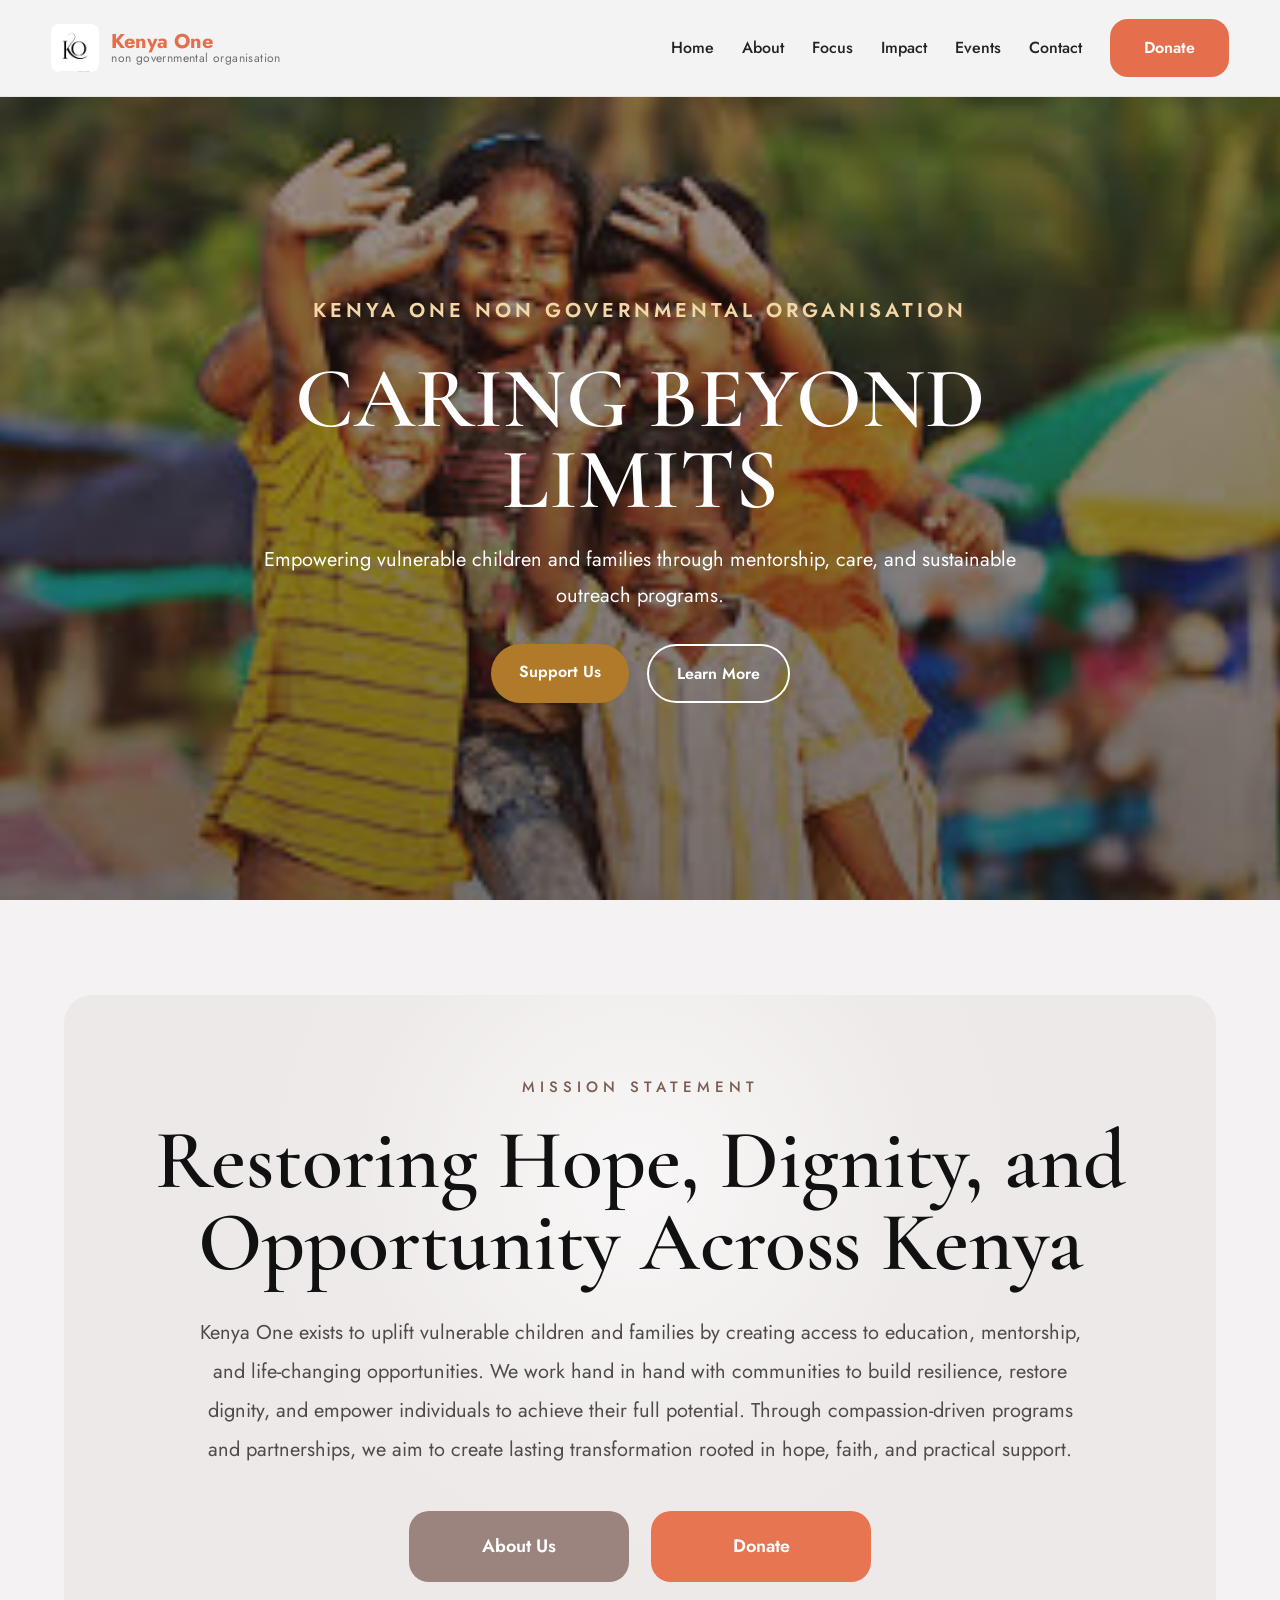
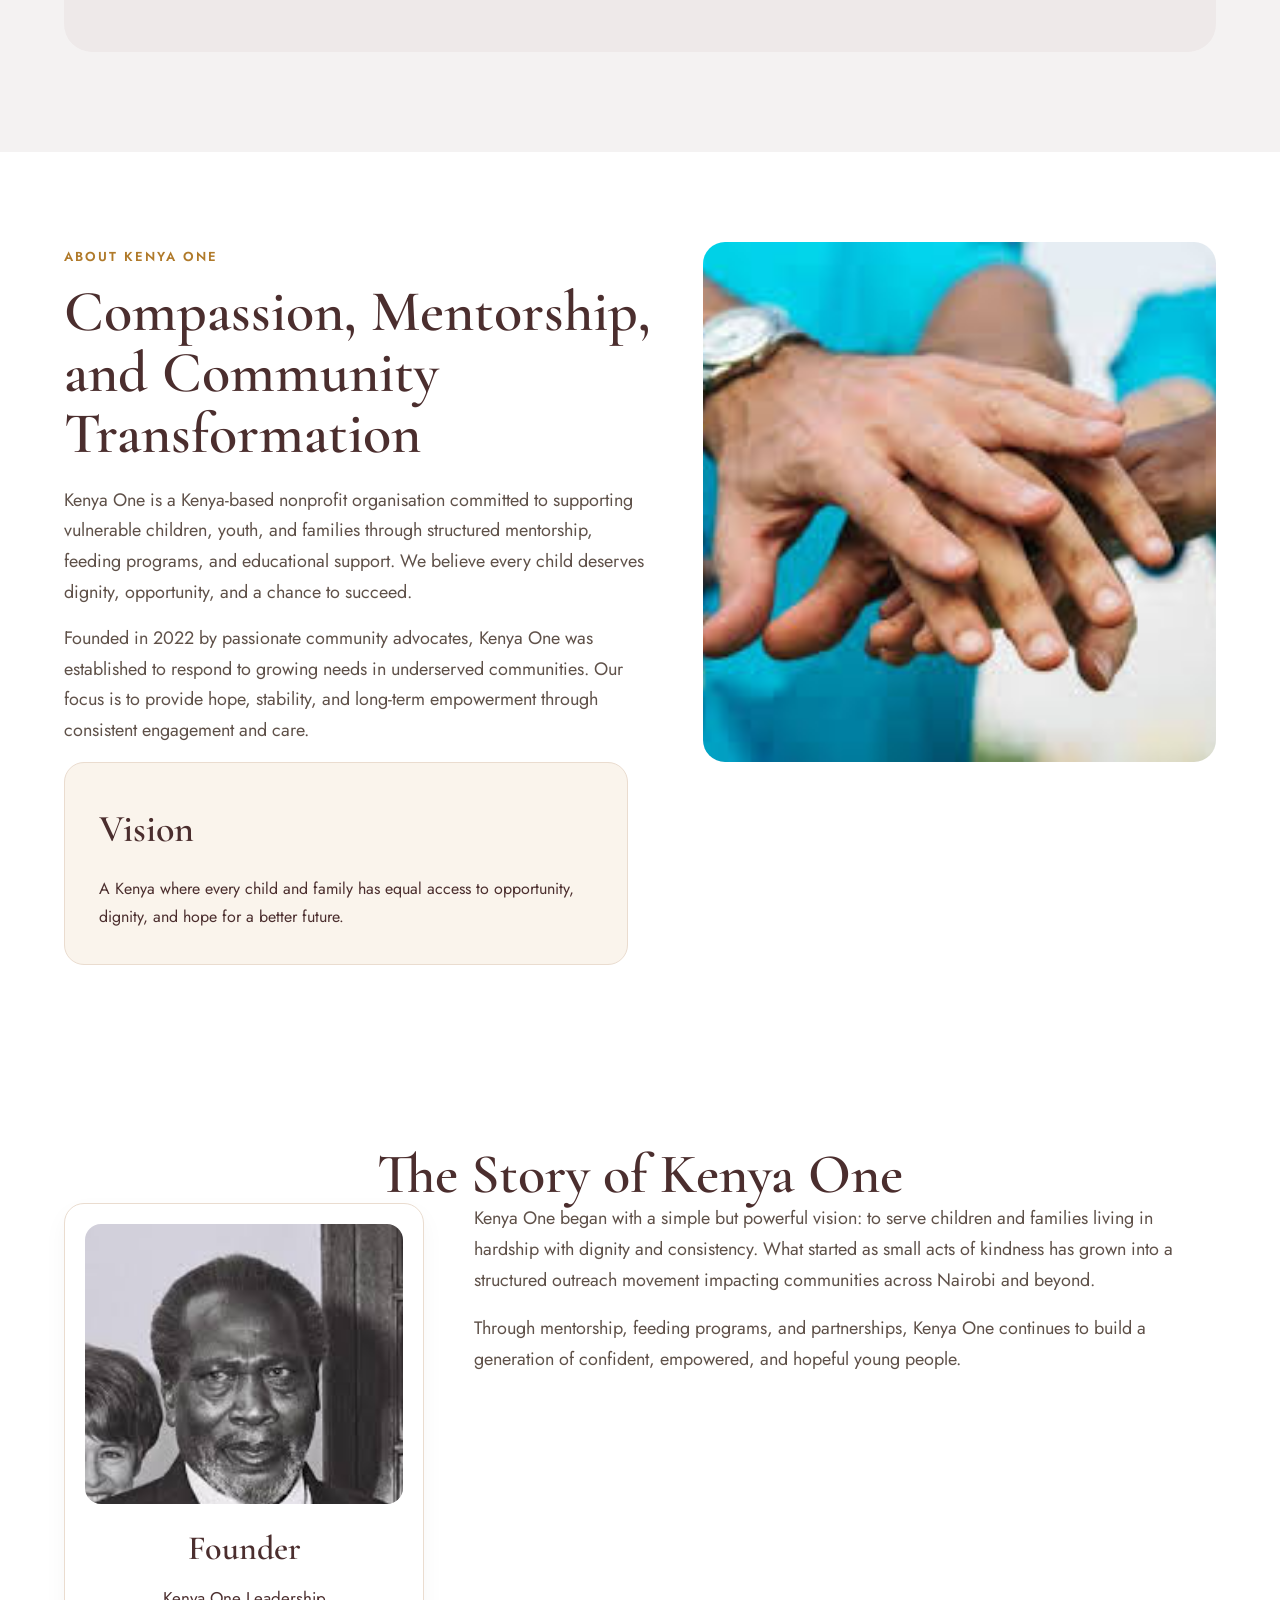
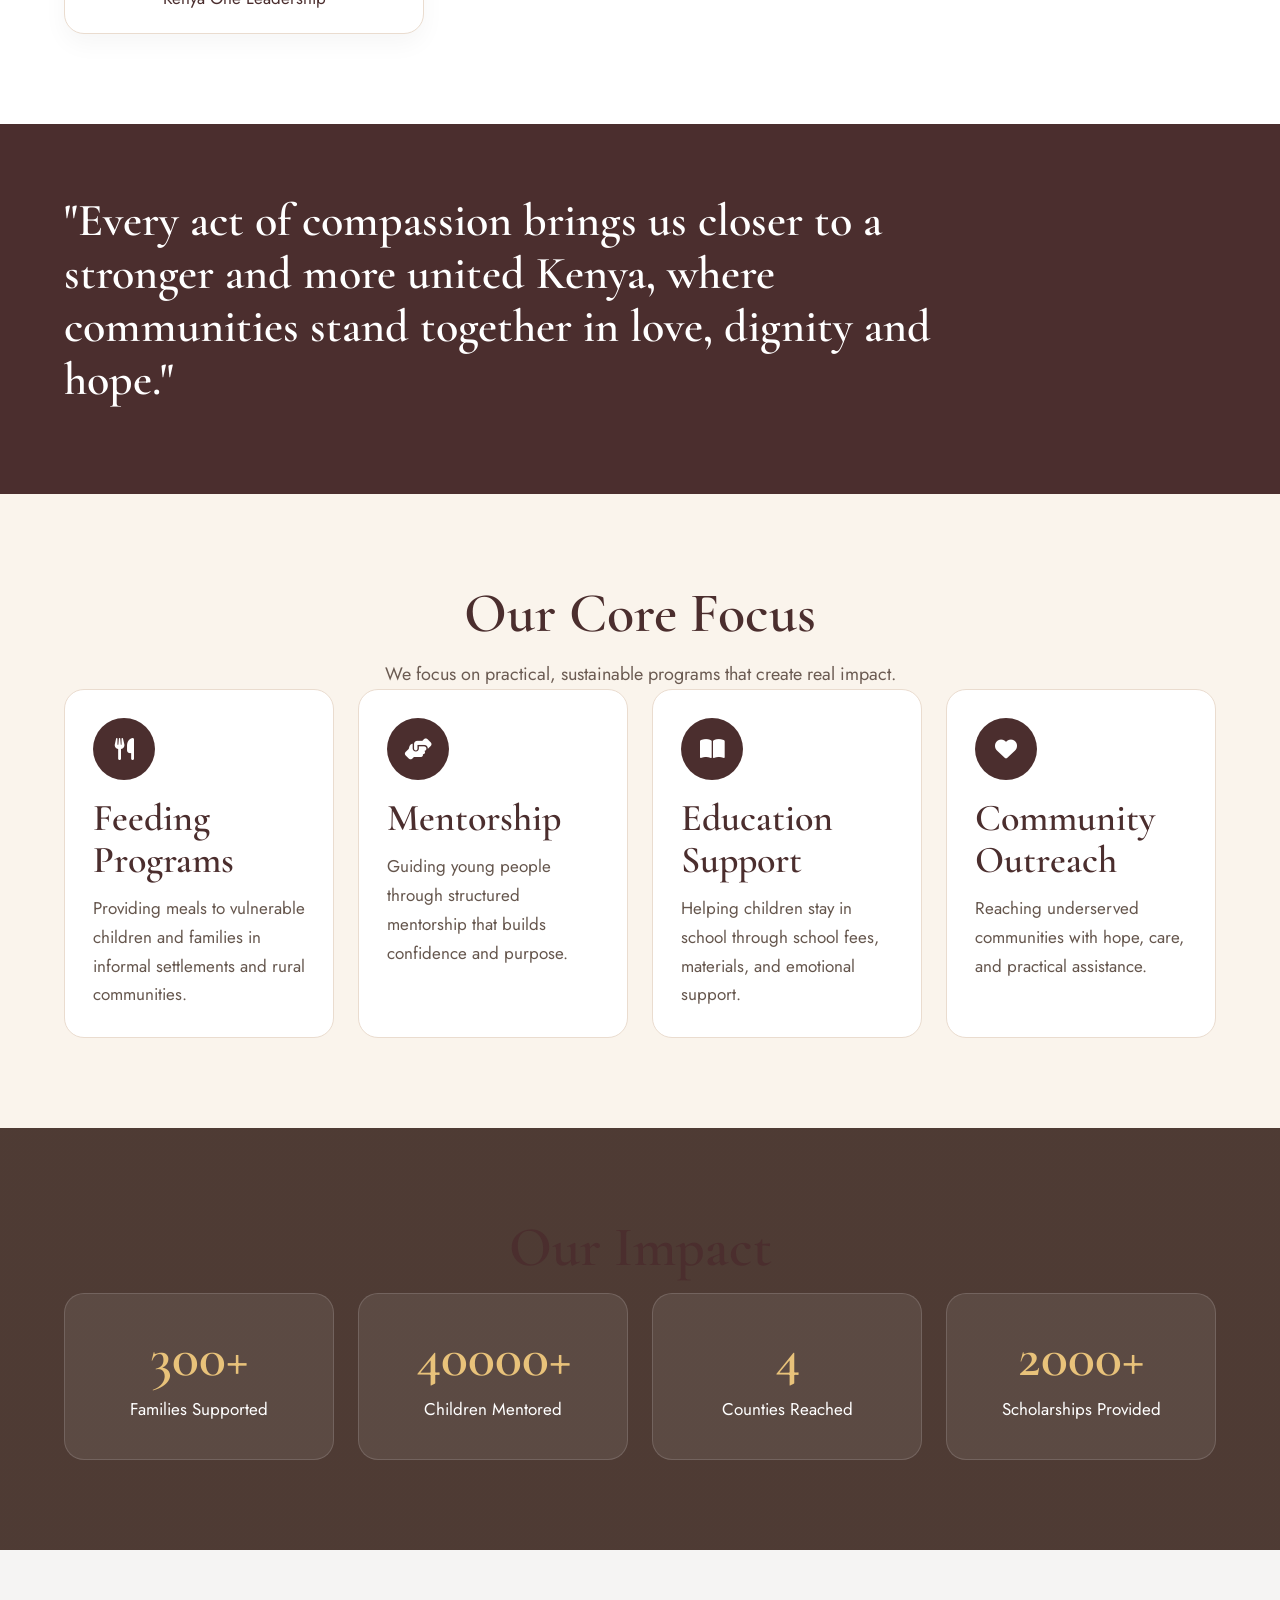
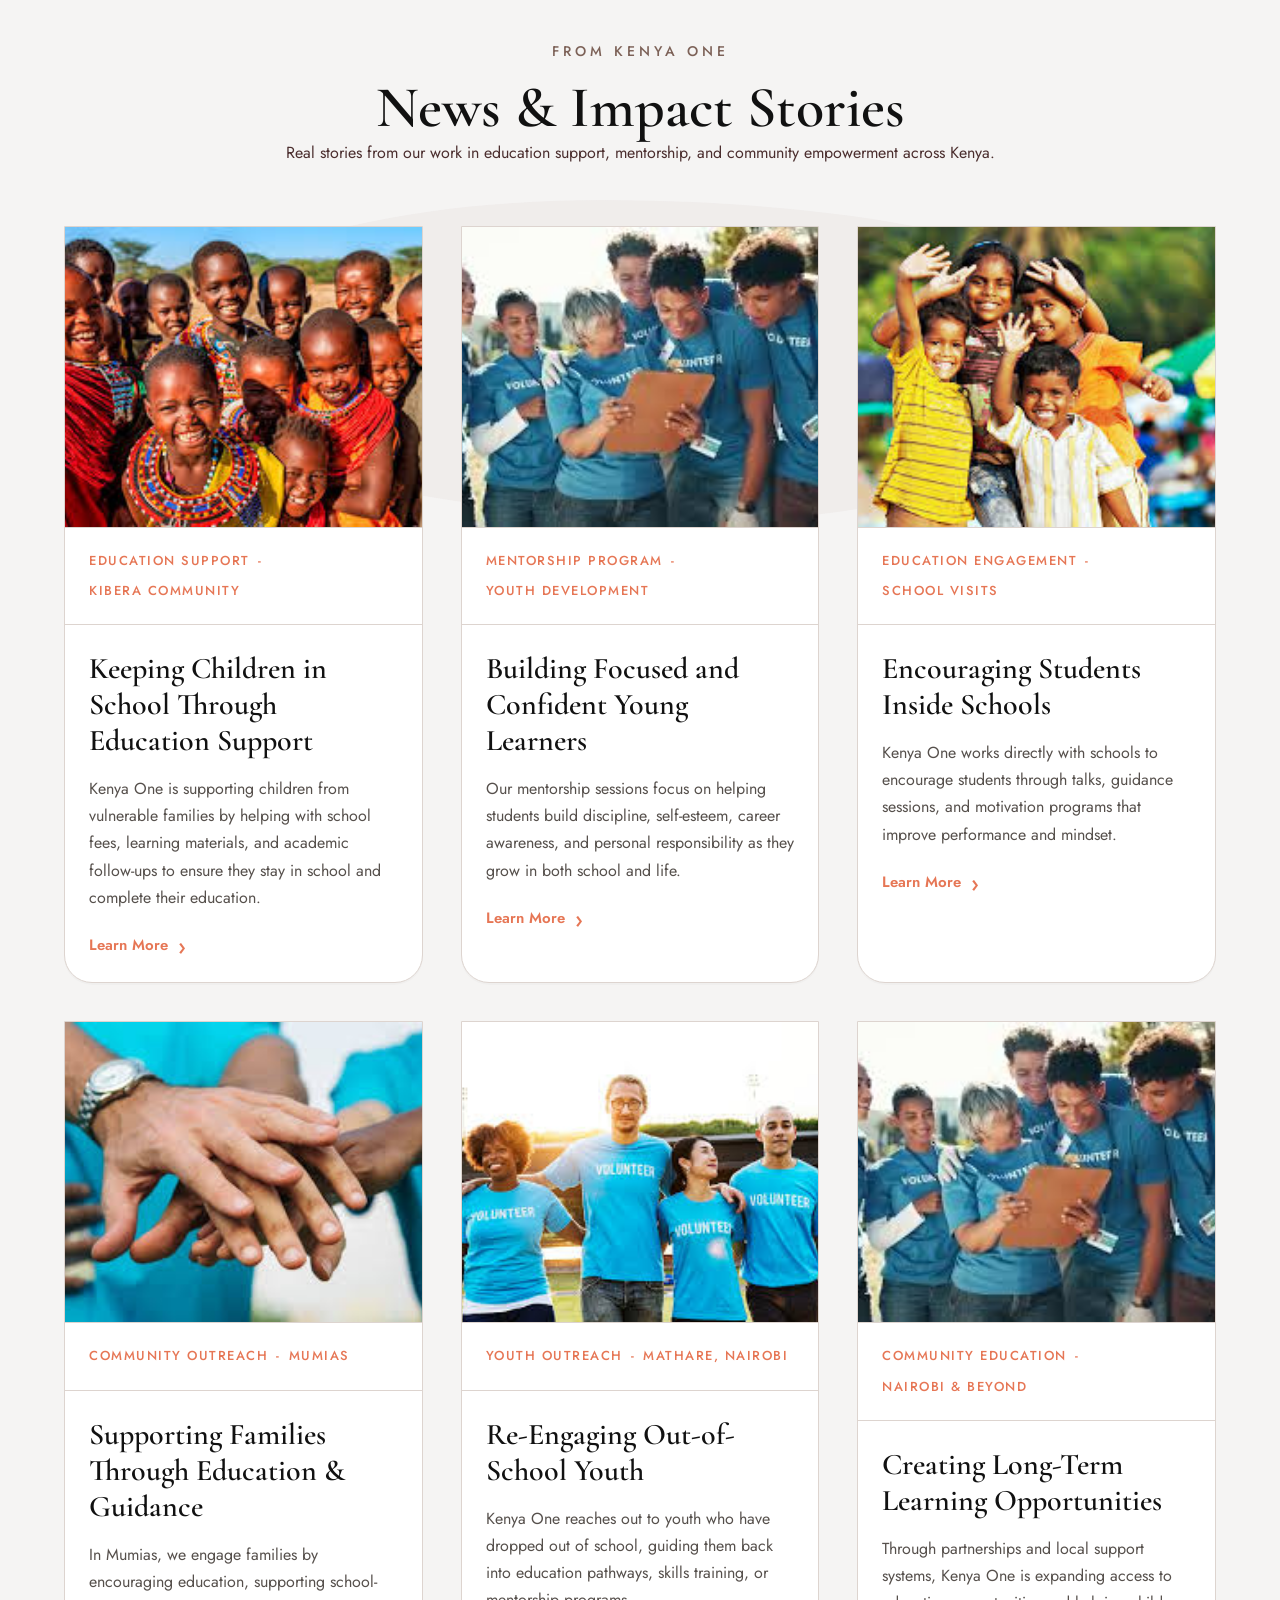
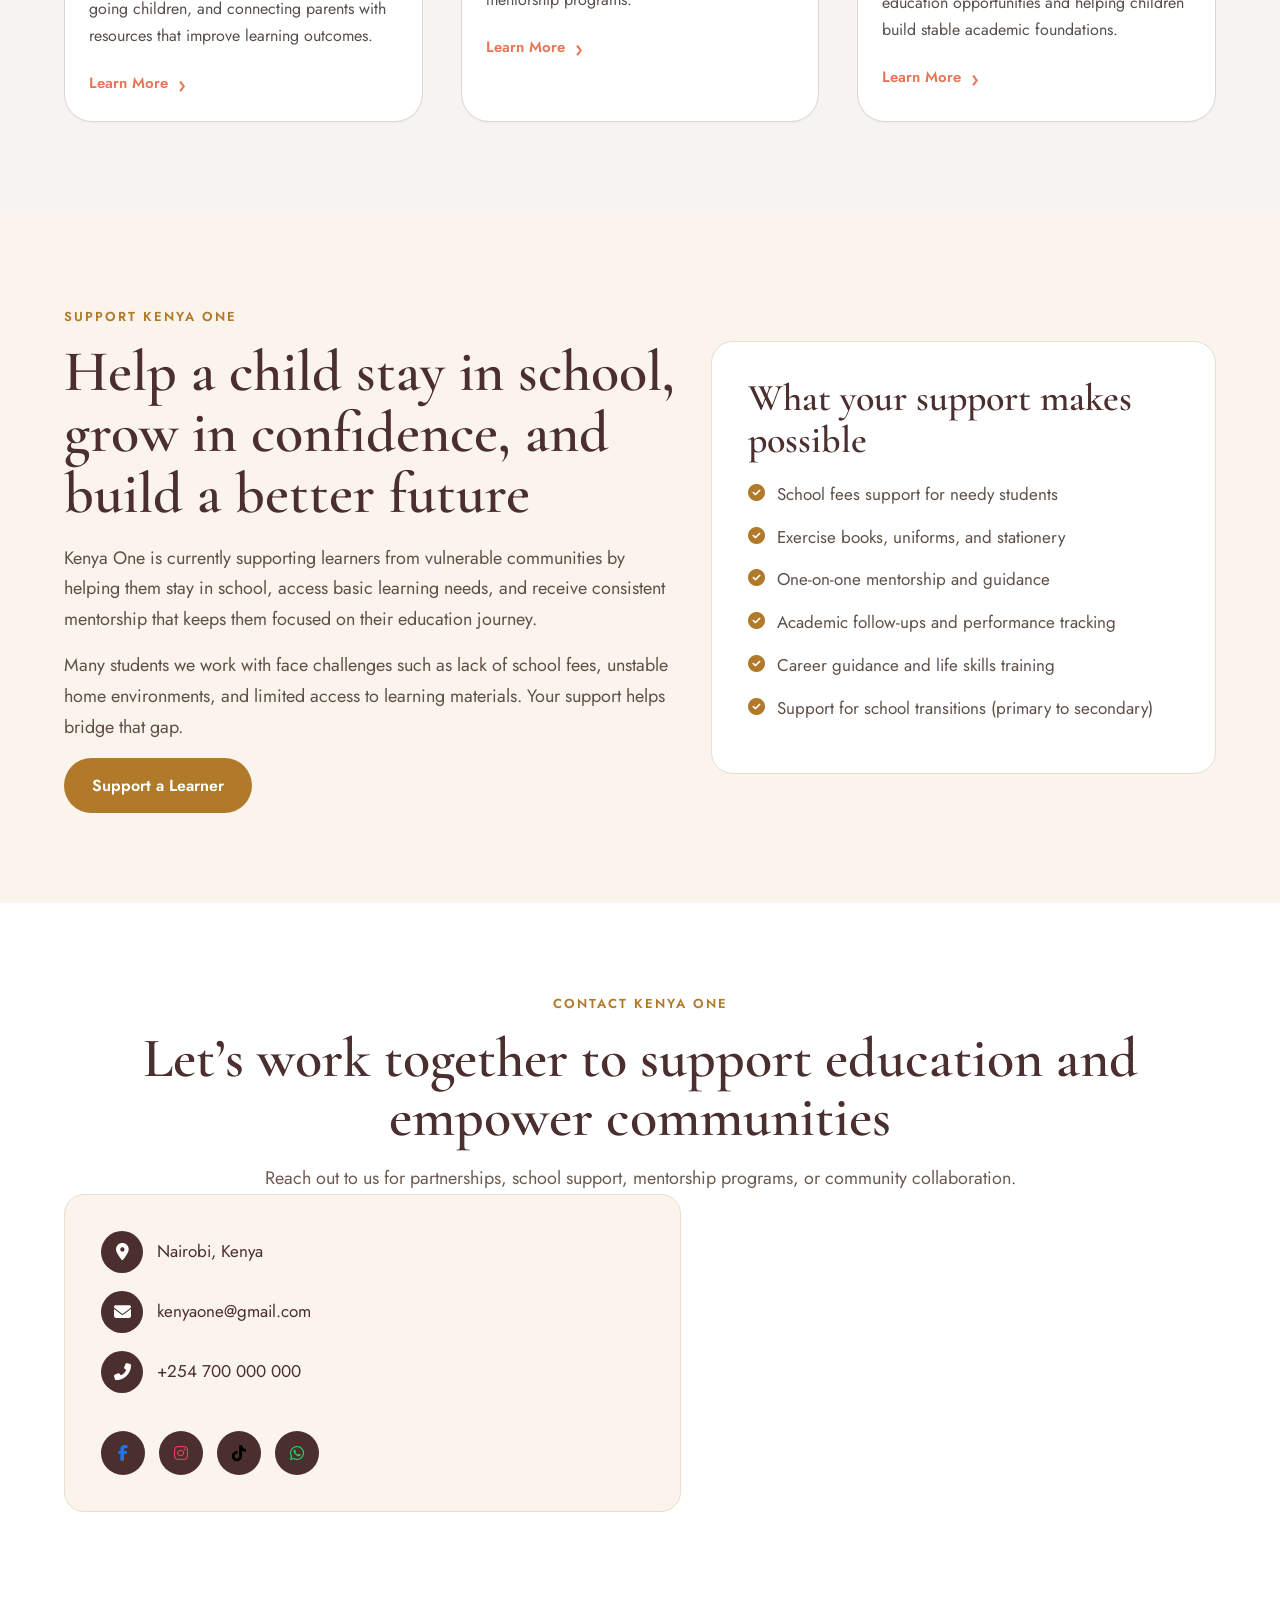
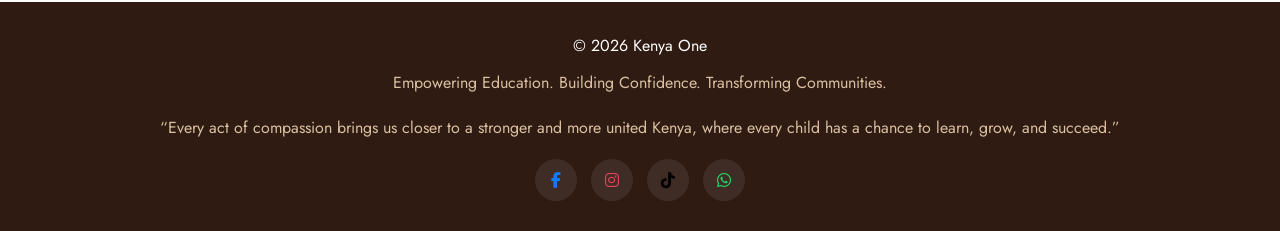
==== index.html @ 78c047c5 "create kenya one files" ====
<!DOCTYPE html>
<html lang="en">
<head>
  <meta charset="UTF-8" />
  <meta name="viewport" content="width=device-width, initial-scale=1.0" />
  <title>Kenya One</title>

  <meta property="og:title" content="Kenya One Charity Organisation">
  <meta property="og:description" content="Caring Beyond Limits. Empowering vulnerable children and communities through mentorship, feeding programs and transformative outreach across Kenya.">
  <meta property="og:image" content="https://kenyaone.netlify.app/images/logo.jpeg">
  <meta property="og:url" content="https://kenyaone.netlify.app/">
  <meta property="og:type" content="website">

  <meta name="twitter:card" content="summary_large_image">
  <meta name="twitter:title" content="Kenya One Charity Organisation">
  <meta name="twitter:description" content="Caring Beyond Limits. Empowering vulnerable children and communities across Kenya through mentorship and outreach.">
  <meta name="twitter:image" content="https://kenyaone.netlify.app/images/preview.jpg">

  <link href="https://fonts.googleapis.com/css2?family=Cormorant+Garamond:wght@400;500;600;700&family=Jost:wght@400;500;600;700&display=swap" rel="stylesheet">
  <link rel="stylesheet" href="https://cdnjs.cloudflare.com/ajax/libs/font-awesome/6.4.0/css/all.min.css">
  <link rel="stylesheet" href="style.css">
</head>

<body>

<nav class="main-nav">
  <div class="nav-wrapper">

    <div class="nav-logo">
      <img src="./images/KO img.png" alt="Kenya One Logo">
      <div class="logo-text">
        <span class="logo-name">Kenya One</span>
        <span class="logo-sub">Non Governmental Organisation</span>
      </div>
    </div>

    <div class="hamburger" id="hamburger">
      <span></span><span></span><span></span>
    </div>

    <ul class="nav-menu" id="navLinks">
      <li><a href="./">Home</a></li>
      <li><a href="#about">About</a></li>
      <li><a href="#programs">Focus</a></li>
      <li><a href="#impact">Impact</a></li>
      <!-- <li><a href="gallery.html">Gallery</a></li> -->
      <li><a href="events.html">Events</a></li>
      <li><a href="#contact">Contact</a></li>
    </ul>

    <a href="donate.html" class="donate-btn">Donate</a>
  </div>
</nav>

<!-- HERO -->
<section id="hero">
  <div class="hero-slide active">
    <img src="./images/k1.jpeg" class="hero-img">
    <div class="hero-overlay"></div>
    <div class="hero-content">
      <p class="hero-tag">Kenya One Non Governmental Organisation</p>
      <h1>CARING BEYOND LIMITS</h1>
      <p>Empowering vulnerable children and families through mentorship, care, and sustainable outreach programs.</p>
      <div class="hero-buttons">
        <a href="donate.html" class="btn">Support Us</a>
        <a href="#about" class="btn btn-outline">Learn More</a>
      </div>
    </div>
  </div>

  <div class="hero-slide">
    <img src="./images/k2.jpeg" class="hero-img">
    <div class="hero-overlay"></div>
    <div class="hero-content">
      <p class="hero-tag">Mentorship & Growth</p>
      <h1>MENTORING LIVES WITH PURPOSE</h1>
      <p>We walk with children and youth, helping them discover confidence, faith, and direction.</p>
    </div>
  </div>

  <div class="hero-slide">
    <img src="./images/k3.jpeg" class="hero-img">
    <div class="hero-overlay"></div>
    <div class="hero-content">
      <p class="hero-tag">Community Transformation</p>
      <h1>FAITH IN ACTION</h1>
      <p>Transforming communities through love-driven service and practical support.</p>
    </div>
  </div>
</section>

<!-- MISSION -->
<section class="mission-statement-section">
  <div class="container mission-statement-box">

    <p class="mission-mini-title">MISSION STATEMENT</p>

    <h2>Restoring Hope, Dignity, and Opportunity Across Kenya</h2>

    <p class="mission-text">
      Kenya One exists to uplift vulnerable children and families by creating access to education, mentorship,
      and life-changing opportunities. We work hand in hand with communities to build resilience, restore dignity,
      and empower individuals to achieve their full potential. Through compassion-driven programs and partnerships,
      we aim to create lasting transformation rooted in hope, faith, and practical support.
    </p>

    <div class="mission-buttons">
      <a href="#about" class="mission-btn mission-btn-dark">About Us</a>
      <a href="donate.html" class="mission-btn mission-btn-orange">Donate</a>
    </div>
  </div>
</section>

<!-- ABOUT -->
<section id="about" class="section">
  <div class="container about-container">

    <div class="about-text">
      <span class="section-label">About Kenya One</span>

      <h2>Compassion, Mentorship, and Community Transformation</h2>

      <p>
        Kenya One is a Kenya-based nonprofit organisation committed to supporting vulnerable children,
        youth, and families through structured mentorship, feeding programs, and educational support.
        We believe every child deserves dignity, opportunity, and a chance to succeed.
      </p>

      <p>
        Founded in 2022 by passionate community advocates, Kenya One was established to respond to
        growing needs in underserved communities. Our focus is to provide hope, stability, and long-term
        empowerment through consistent engagement and care.
      </p>
    </div>

    <div class="about-image">
      <img src="./images/k2.jpeg">
    </div>

  </div>

  <div class="container vision-mission">
    <div class="vm-card">
      <h3>Vision</h3>
      <p>A Kenya where every child and family has equal access to opportunity, dignity, and hope for a better future.</p>
    </div>
  </div>
</section>

<!-- FOUNDER -->
<section id="founder-story" class="section">

  <div class="container founder-top">
    <h2>The Story of Kenya One</h2>
  </div>

  <div class="container founder-grid">

    <div class="founder-avatars">
      <article class="founder-card">
        <img src="./images/k6.jpeg">
        <h4>Founder</h4>
        <p>Kenya One Leadership</p>
      </article>
    </div>

    <div class="founder-text">
      <p>
        Kenya One began with a simple but powerful vision: to serve children and families living in hardship
        with dignity and consistency. What started as small acts of kindness has grown into a structured
        outreach movement impacting communities across Nairobi and beyond.
      </p>

      <p>
        Through mentorship, feeding programs, and partnerships, Kenya One continues to build a generation
        of confident, empowered, and hopeful young people.
      </p>
    </div>

  </div>
</section>

<!-- QUOTE -->
<section class="quote-section">
  <div class="container quote-content">
    <p class="quote-text">
      "Every act of compassion brings us closer to a stronger and more united Kenya, where communities stand together in love, dignity and hope."
    </p>
  </div>
</section>

<!-- PROGRAMS -->
<section id="programs" class="section section-cream">
  <div class="container section-heading">
    <h2>Our Core Focus</h2>
    <p>We focus on practical, sustainable programs that create real impact.</p>
  </div>

  <div class="container program-grid">

    <div class="program-card">
      <div class="program-icon">
        <i class="fas fa-utensils"></i>
      </div>
      <h3>Feeding Programs</h3>
      <p>Providing meals to vulnerable children and families in informal settlements and rural communities.</p>
    </div>

    <div class="program-card">
      <div class="program-icon">
        <i class="fas fa-hands-helping"></i>
      </div>
      <h3>Mentorship</h3>
      <p>Guiding young people through structured mentorship that builds confidence and purpose.</p>
    </div>

    <div class="program-card">
      <div class="program-icon">
        <i class="fas fa-book-open"></i>
      </div>
      <h3>Education Support</h3>
      <p>Helping children stay in school through school fees, materials, and emotional support.</p>
    </div>

    <div class="program-card">
      <div class="program-icon">
        <i class="fas fa-heart"></i>
      </div>
      <h3>Community Outreach</h3>
      <p>Reaching underserved communities with hope, care, and practical assistance.</p>
    </div>

  </div>
</section>

<!-- IMPACT -->
<section id="impact" class="section impact-section">

  <div class="container section-heading">
    <h2>Our Impact</h2>
  </div>

  <div class="container impact-grid">
    <div class="impact-card"><h3>300+</h3><p>Families Supported</p></div>
    <div class="impact-card"><h3>40000+</h3><p>Children Mentored</p></div>
    <div class="impact-card"><h3>4</h3><p>Counties Reached</p></div>
    <div class="impact-card"><h3>2000+</h3><p>Scholarships Provided</p></div>
  </div>

</section>

<!-- STORIES / NEWS -->
<section id="stories" class="section stories-section">
  <div class="container stories-wrapper">

    <div class="stories-header">
      <p class="stories-mini-title">FROM KENYA ONE</p>
      <h2>News & Impact Stories</h2>
      <p>
        Real stories from our work in education support, mentorship, and community empowerment across Kenya.
      </p>
    </div>

    <div class="stories-grid">

      <article class="story-card">
        <div class="story-image-wrap">
          <img src="./images/k4.jpeg" alt="Education support" class="story-image">
        </div>

        <div class="story-meta">
          <span>EDUCATION SUPPORT</span>
          <span>-</span>
          <span>Kibera Community</span>
        </div>

        <div class="story-body">
          <h3>Keeping Children in School Through Education Support</h3>
          <p>
            Kenya One is supporting children from vulnerable families by helping with school fees,
            learning materials, and academic follow-ups to ensure they stay in school and complete their education.
          </p>

          <div class="story-footer">
            <a href="#contact" class="story-link">Learn More <span>&rsaquo;</span></a>
          </div>
        </div>
      </article>

      <article class="story-card">
        <div class="story-image-wrap">
          <img src="./images/k5.jpeg" alt="Mentorship session" class="story-image">
        </div>

        <div class="story-meta">
          <span>MENTORSHIP PROGRAM</span>
          <span>-</span>
          <span>Youth Development</span>
        </div>

        <div class="story-body">
          <h3>Building Focused and Confident Young Learners</h3>
          <p>
            Our mentorship sessions focus on helping students build discipline, self-esteem,
            career awareness, and personal responsibility as they grow in both school and life.
          </p>

          <div class="story-footer">
            <a href="#contact" class="story-link">Learn More <span>&rsaquo;</span></a>
          </div>
        </div>
      </article>

      <article class="story-card">
        <div class="story-image-wrap">
          <img src="./images/k1.jpeg" alt="School engagement" class="story-image">
        </div>

        <div class="story-meta">
          <span>EDUCATION ENGAGEMENT</span>
          <span>-</span>
          <span>School Visits</span>
        </div>

        <div class="story-body">
          <h3>Encouraging Students Inside Schools</h3>
          <p>
            Kenya One works directly with schools to encourage students through talks,
            guidance sessions, and motivation programs that improve performance and mindset.
          </p>

          <div class="story-footer">
            <a href="#contact" class="story-link">Learn More <span>&rsaquo;</span></a>
          </div>
        </div>
      </article>

      <article class="story-card">
        <div class="story-image-wrap">
          <img src="./images/k2.jpeg" alt="Community outreach" class="story-image">
        </div>

        <div class="story-meta">
          <span>COMMUNITY OUTREACH</span>
          <span>-</span>
          <span>Mumias</span>
        </div>

        <div class="story-body">
          <h3>Supporting Families Through Education & Guidance</h3>
          <p>
            In Mumias, we engage families by encouraging education, supporting school-going children,
            and connecting parents with resources that improve learning outcomes.
          </p>

          <div class="story-footer">
            <a href="#contact" class="story-link">Learn More <span>&rsaquo;</span></a>
          </div>
        </div>
      </article>

      <article class="story-card">
        <div class="story-image-wrap">
          <img src="./images/k3.jpeg" alt="Street engagement" class="story-image">
        </div>

        <div class="story-meta">
          <span>YOUTH OUTREACH</span>
          <span>-</span>
          <span>Mathare, Nairobi</span>
        </div>

        <div class="story-body">
          <h3>Re-Engaging Out-of-School Youth</h3>
          <p>
            Kenya One reaches out to youth who have dropped out of school,
            guiding them back into education pathways, skills training, or mentorship programs.
          </p>

          <div class="story-footer">
            <a href="#contact" class="story-link">Learn More <span>&rsaquo;</span></a>
          </div>
        </div>
      </article>

      <article class="story-card">
        <div class="story-image-wrap">
          <img src="./images/k5.jpeg" alt="Learning support" class="story-image">
        </div>

        <div class="story-meta">
          <span>COMMUNITY EDUCATION</span>
          <span>-</span>
          <span>Nairobi & Beyond</span>
        </div>

        <div class="story-body">
          <h3>Creating Long-Term Learning Opportunities</h3>
          <p>
            Through partnerships and local support systems, Kenya One is expanding access
            to education opportunities and helping children build stable academic foundations.
          </p>

          <div class="story-footer">
            <a href="#contact" class="story-link">Learn More <span>&rsaquo;</span></a>
          </div>
        </div>
      </article>

    </div>
  </div>
</section>
<!-- SUPPORT / SPONSORSHIP -->
<section id="support" class="section section-cream">
  <div class="container support-grid">

    <div class="support-text">
      <span class="section-label">Support Kenya One</span>

      <h2>Help a child stay in school, grow in confidence, and build a better future</h2>

      <p>
        Kenya One is currently supporting learners from vulnerable communities by helping them
        stay in school, access basic learning needs, and receive consistent mentorship that
        keeps them focused on their education journey.
      </p>

      <p>
        Many students we work with face challenges such as lack of school fees, unstable home
        environments, and limited access to learning materials. Your support helps bridge that gap.
      </p>

      <a href="donate.html" class="btn">Support a Learner</a>
    </div>

    <div class="support-box">
      <h3>What your support makes possible</h3>

      <ul>
        <li><i class="fas fa-check-circle"></i> School fees support for needy students</li>
        <li><i class="fas fa-check-circle"></i> Exercise books, uniforms, and stationery</li>
        <li><i class="fas fa-check-circle"></i> One-on-one mentorship and guidance</li>
        <li><i class="fas fa-check-circle"></i> Academic follow-ups and performance tracking</li>
        <li><i class="fas fa-check-circle"></i> Career guidance and life skills training</li>
        <li><i class="fas fa-check-circle"></i> Support for school transitions (primary to secondary)</li>
      </ul>
    </div>

  </div>
</section>

<!-- CONTACT -->
<section id="contact" class="section">
  <div class="container section-heading">
    <span class="section-label center">Contact Kenya One</span>
    <h2>Let’s work together to support education and empower communities</h2>
    <p>
      Reach out to us for partnerships, school support, mentorship programs, or community collaboration.
    </p>
  </div>

  <div class="container contact-grid">

    <div class="contact-info">
      <div class="contact-item">
        <i class="fas fa-map-marker-alt"></i>
        <span>Nairobi, Kenya</span>
      </div>

      <div class="contact-item">
        <i class="fas fa-envelope"></i>
        <a href="mailto:kenyaone@gmail.com">kenyaone@gmail.com</a>
      </div>

      <div class="contact-item">
        <i class="fas fa-phone-alt"></i>
        <span>+254 700 000 000</span>
      </div>

      <div class="contact-social">
        <a href="#" target="_blank"><i class="fab fa-facebook-f"></i></a>
        <a href="#" target="_blank"><i class="fab fa-instagram"></i></a>
        <a href="#" target="_blank"><i class="fab fa-tiktok"></i></a>
        <a href="https://wa.me/25479700000000" target="_blank"><i class="fab fa-whatsapp"></i></a>
      </div>
    </div>

  </div>
</section>

<!-- FOOTER -->
<footer>
  <div class="container footer-content">

    <p>&copy; 2026 Kenya One</p>

    <p class="footer-note">
      Empowering Education. Building Confidence. Transforming Communities.
    </p>

    <p class="footer-note">
      “Every act of compassion brings us closer to a stronger and more united Kenya,
      where every child has a chance to learn, grow, and succeed.”
    </p>

    <div class="footer-social">
      <a href="#" target="_blank"><i class="fab fa-facebook-f"></i></a>
      <a href="#" target="_blank"><i class="fab fa-instagram"></i></a>
      <a href="#" target="_blank"><i class="fab fa-tiktok"></i></a>
      <a href="https://wa.me/254700000000" target="_blank"><i class="fab fa-whatsapp"></i></a>
    </div>

  </div>
</footer>

<script src="script.js"></script>
</body>
</html>
---- style.css ----
* {
  margin: 0;
  padding: 0;
  box-sizing: border-box;
}

html {
  scroll-behavior: smooth;
}

body {
  font-family: 'Jost', sans-serif;
  line-height: 1.7;
  color: #4b2e2e;
  background: #ffffff;
  padding-top: 96px;
}

img {
  display: block;
  max-width: 100%;
}

a {
  text-decoration: none;
  color: inherit;
}

ul {
  list-style: none;
}

.container {
  width: 90%;
  max-width: 1200px;
  margin: auto;
}

.section {
  padding: 90px 0;
}

.section-cream {
  background: #faf4ec;
}

.section-label {
  display: inline-block;
  font-size: 13px;
  font-weight: 600;
  letter-spacing: 2px;
  text-transform: uppercase;
  color: #b07a2a;
  margin-bottom: 14px;
  font-family: 'Jost', sans-serif;
}

.section-label.center {
  display: block;
  text-align: center;
}

.section-label.gold {
  color: #e7be72;
}

.section-heading {
  text-align: center;
  max-width: 760px;
  margin: 0 auto 50px;
}

.section-heading h2 {
  font-family: 'Cormorant Garamond', serif;
  font-size: 56px;
  line-height: 1.05;
  font-weight: 600;
  margin-bottom: 16px;
  color: #4b2e2e;
}

.section-heading p {
  color: #6b5b52;
  font-size: 18px;
}

.light-text h2,
.light-text p {
  color: #ffffff;
}

.btn {
  display: inline-block;
  background: #b07a2a;
  color: #ffffff;
  padding: 14px 28px;
  border-radius: 999px;
  font-weight: 600;
  font-family: 'Jost', sans-serif;
  transition: 0.3s ease;
}

.btn:hover {
  background: #8b5d1e;
}

.btn-outline {
  background: transparent;
  border: 2px solid #ffffff;
}

.btn-outline:hover {
  background: #ffffff;
  color: #4b2e2e;
}

/* Navbar */
.main-nav {
  width: 100%;
  position: fixed;
  top: 0;
  left: 0;
  z-index: 1000;
  background: #f3f3f3;
  border-bottom: 1px solid #e5e5e5;
  box-shadow: 0 2px 10px rgba(0, 0, 0, 0.04);
}

.nav-wrapper {
  width: 92%;
  max-width: 1280px;
  margin: auto;
  min-height: 96px;
  display: flex;
  align-items: center;
  justify-content: space-between;
  gap: 28px;
}

.nav-logo {
  display: flex;
  align-items: center;
  gap: 12px;
  flex-shrink: 0;
}

.nav-logo img {
  width: 48px;
  height: 48px;
  object-fit: cover;
  border-radius: 8px;
}

.logo-text {
  display: flex;
  flex-direction: column;
  line-height: 1.05;
}

.logo-name {
  font-family: 'Jost', sans-serif;
  font-size: 20px;
  font-weight: 700;
  color: #e56f4c;
}

.logo-sub {
  font-size: 12px;
  color: #6f6f6f;
  letter-spacing: 0.4px;
  text-transform: lowercase;
  font-family: 'Jost', sans-serif;
}

.nav-menu {
  display: flex;
  align-items: center;
  gap: 28px;
  margin-left: auto;
}

.nav-menu a {
  color: #222222;
  font-size: 16px;
  font-weight: 500;
  font-family: 'Jost', sans-serif;
  transition: 0.3s ease;
}

.nav-menu a:hover {
  color: #e56f4c;
}

.donate-btn {
  background: #e56f4c;
  color: #ffffff;
  padding: 15px 34px;
  border-radius: 18px;
  font-size: 16px;
  font-weight: 600;
  font-family: 'Jost', sans-serif;
  transition: 0.3s ease;
  flex-shrink: 0;
}

.donate-btn:hover {
  background: #d9603d;
}

.hamburger {
  display: none;
  flex-direction: column;
  gap: 5px;
  cursor: pointer;
}

.hamburger span {
  width: 28px;
  height: 3px;
  background: #222222;
  border-radius: 4px;
}

/* Hero Slider */
#hero {
  position: relative;
  min-height: calc(100vh - 96px);
  overflow: hidden;
}

.hero-slide {
  position: absolute;
  inset: 0;
  opacity: 0;
  visibility: hidden;
  transition: opacity 1s ease, visibility 1s ease;
}

.hero-slide.active {
  opacity: 1;
  visibility: visible;
  z-index: 2;
}

.hero-img {
  position: absolute;
  inset: 0;
  width: 100%;
  height: 100%;
  object-fit:cover;
}

.hero-overlay {
  position: absolute;
  inset: 0;
  background: linear-gradient(rgba(40, 23, 18, 0.45), rgba(40, 23, 18, 0.62));
}

.hero-content {
  position: relative;
  z-index: 3;
  width: 90%;
  max-width: 900px;
  margin: 0 auto;
  min-height: calc(100vh - 96px);
  display: flex;
  flex-direction: column;
  align-items: center;
  justify-content: center;
  text-align: center;
  color: #ffffff;
  padding: 40px 0;
}

.hero-tag {
  font-size: 13px;
  text-transform: uppercase;
  letter-spacing: 4px;
  color: #f3d7a6;
  margin-bottom: 16px;
  font-weight: 600;
  font-family: 'Jost', sans-serif;
}

.hero-content h1 {
  font-family: 'Cormorant Garamond', serif;
  font-size: 86px;
  line-height: 0.95;
  font-weight: 600;
  margin-bottom: 20px;
  max-width: 950px;
}

.hero-content p {
  max-width: 760px;
  margin: 0 auto 30px;
  font-size: 20px;
  line-height: 1.8;
}

.hero-buttons {
  display: flex;
  justify-content: center;
  gap: 18px;
  flex-wrap: wrap;
}

/* Mission Statement Section */
.mission-statement-section {
  background: #f4f2f2;
  padding: 95px 0 100px;
}

.mission-statement-box {
  position: relative;
  text-align: center;
  max-width: 1200px;
  background: #eee9e9;
  border-radius: 28px;
  padding: 80px 80px 70px;
  overflow: hidden;
}

.mission-statement-box::before {
  content: "";
  position: absolute;
  inset: 0;
  background:
    radial-gradient(circle at 50% 28%, rgba(255, 255, 255, 0.48) 0%, rgba(255, 255, 255, 0) 38%),
    radial-gradient(circle at 50% 28%, rgba(255, 255, 255, 0.22) 0%, rgba(255, 255, 255, 0) 55%);
  pointer-events: none;
}

.mission-mini-title {
  position: relative;
  z-index: 2;
  font-size: 15px;
  letter-spacing: 5px;
  color: #7b5c52;
  margin-bottom: 18px;
  font-weight: 500;
  font-family: 'Jost', sans-serif;
}

.mission-statement-box h2 {
  position: relative;
  z-index: 2;
  font-family: 'Cormorant Garamond', serif;
  font-size: 84px;
  line-height: 0.98;
  color: #111111;
  margin-bottom: 30px;
  font-weight: 600;
}

.mission-text {
  position: relative;
  z-index: 2;
  max-width: 900px;
  margin: 0 auto 42px;
  font-size: 20px;
  line-height: 1.95;
  color: #514a47;
}

.mission-buttons {
  position: relative;
  z-index: 2;
  display: flex;
  justify-content: center;
  gap: 22px;
  flex-wrap: wrap;
}

.mission-btn {
  display: inline-flex;
  align-items: center;
  justify-content: center;
  min-width: 220px;
  padding: 20px 34px;
  border-radius: 20px;
  font-size: 18px;
  font-weight: 600;
  font-family: 'Jost', sans-serif;
  transition: 0.3s ease;
}

.mission-btn-dark {
  background: #9b847d;
  color: #ffffff;
}

.mission-btn-dark:hover {
  background: #866f69;
}

.mission-btn-orange {
  background: #e87552;
  color: #ffffff;
}

.mission-btn-orange:hover {
  background: #d86645;
}

.mission-decor {
  position: absolute;
  z-index: 1;
  color: #e87552;
  line-height: 1;
  user-select: none;
  font-family: 'Cormorant Garamond', serif;
}

.decor-left-one {
  left: 45px;
  top: 120px;
  font-size: 110px;
  transform: rotate(-12deg);
}

.decor-left-two {
  left: 70px;
  top: 250px;
  font-size: 68px;
  color: #efb0a1;
  transform: rotate(-18deg);
}

/* About */
.about-container {
  display: grid;
  grid-template-columns: 1.15fr 1fr;
  gap: 50px;
  align-items: center;
  margin-bottom: 45px;
}

.about-text h2 {
  font-family: 'Cormorant Garamond', serif;
  font-size: 58px;
  line-height: 1.05;
  font-weight: 600;
  margin-bottom: 20px;
}

.about-text p {
  margin-bottom: 16px;
  color: #5f5149;
  font-size: 18px;
}

.about-image img {
  width: 100%;
  height: 520px;
  object-fit: cover;
  border-radius: 22px;
}

.vision-mission {
  display: grid;
  grid-template-columns: repeat(2, 1fr);
  gap: 24px;
}

.vm-card {
  background: #faf4ec;
  padding: 34px;
  border-radius: 20px;
  border: 1px solid #eadccf;
}

.vm-card h3 {
  font-family: 'Cormorant Garamond', serif;
  font-size: 38px;
  font-weight: 600;
  margin-bottom: 14px;
}

/* Media */
.media-box {
  text-align: center;
}

.media-box h2 {
  font-family: 'Cormorant Garamond', serif;
  font-size: 54px;
  line-height: 1.05;
  font-weight: 600;
  margin-bottom: 20px;
}

/* Founder */
.founder-top {
  text-align: center;
  margin-bottom: 50px;
}

.founder-top h2 {
  font-family: 'Cormorant Garamond', serif;
  font-size: 56px;
  line-height: 1.05;
  font-weight: 600;
}

.founder-grid {
  display: grid;
  grid-template-columns: 360px 1fr;
  gap: 50px;
  align-items: start;
}

.founder-avatars {
  display: grid;
  gap: 24px;
}

.founder-card {
  background: #ffffff;
  border: 1px solid #eadccf;
  border-radius: 20px;
  padding: 20px;
  text-align: center;
  box-shadow: 0 10px 25px rgba(0, 0, 0, 0.04);
}

.founder-card img {
  width: 100%;
  height: 280px;
  object-fit: cover;
  object-position: center top;
  border-radius: 16px;
  margin-bottom: 16px;
}

.founder-card h4 {
  font-family: 'Cormorant Garamond', serif;
  font-size: 34px;
  font-weight: 600;
  margin-bottom: 6px;
}

.founder-card p {
  font-size: 17px;
}

.founder-text p {
  margin-bottom: 18px;
  color: #5f5149;
  font-size: 18px;
}

.founder-signature {
  margin-top: 20px;
  padding-left: 18px;
  border-left: 4px solid #b07a2a;
  font-style: italic;
  color: #4b2e2e !important;
}

/* Quote */
.quote-section {
  background: #4b2e2e;
  padding: 70px 0;
}

.quote-content {
  display: grid;
  grid-template-columns: 1fr 180px;
  gap: 40px;
  align-items: center;
}

.quote-text {
  color: #ffffff;
  font-size: 46px;
  line-height: 1.15;
  font-family: 'Cormorant Garamond', serif;
  font-weight: 600;
  margin-bottom: 18px;
}

.quote-author {
  color: #e5c389;
  font-weight: 600;
  font-family: 'Jost', sans-serif;
}

.quote-image {
  width: 180px;
  height: 180px;
  object-fit: cover;
  border-radius: 50%;
  border: 6px solid rgba(255, 255, 255, 0.15);
  margin-left: auto;
}

/* Programs */
.program-grid {
  display: grid;
  grid-template-columns: repeat(4, 1fr);
  gap: 24px;
}

.program-card {
  background: #ffffff;
  border-radius: 20px;
  padding: 28px;
  border: 1px solid #eadccf;
  transition: 0.3s ease;
}

.program-card:hover {
  transform: translateY(-6px);
}

.program-icon {
  width: 62px;
  height: 62px;
  border-radius: 50%;
  background: #4b2e2e;
  color: #ffffff;
  display: flex;
  align-items: center;
  justify-content: center;
  font-size: 22px;
  margin-bottom: 18px;
}

.program-card h3 {
  font-family: 'Cormorant Garamond', serif;
  font-size: 38px;
  line-height: 1.1;
  font-weight: 600;
  margin-bottom: 12px;
}

.program-card p {
  color: #65564d;
  font-size: 17px;
}

.partner-feature {
  display: flex;
  justify-content: center;
}

.partner-text {
  max-width: 850px;
  width: 100%;
  margin: 0 auto;
  text-align: center;
}

.partner-text h2 {
  font-family: 'Cormorant Garamond', serif;
  font-size: 58px;
  line-height: 1.05;
  font-weight: 600;
  margin-bottom: 10px;
}

.partner-role {
  color: #b07a2a;
  font-weight: 700;
  margin-bottom: 18px;
  font-family: 'Jost', sans-serif;
}

.partner-text p {
  margin-bottom: 16px;
  color: #5f5149;
  font-size: 18px;
  text-align: center;
}
/* Impact */
.impact-section {
  background: linear-gradient(rgba(54, 32, 24, 0.88), rgba(54, 32, 24, 0.88)),
    url("./images/KPX_3565.jpg") center/cover no-repeat;
}

.impact-grid {
  display: grid;
  grid-template-columns: repeat(4, 1fr);
  gap: 24px;
}

.impact-card {
  background: rgba(255, 255, 255, 0.08);
  border: 1px solid rgba(255, 255, 255, 0.14);
  border-radius: 20px;
  padding: 35px 25px;
  text-align: center;
  color: #ffffff;
}

.impact-card h3 {
  font-family: 'Cormorant Garamond', serif;
  font-size: 56px;
  line-height: 1;
  font-weight: 600;
  color: #e8c27a;
  margin-bottom: 10px;
}

.impact-card p {
  font-size: 17px;
}

/* Support */
.support-grid {
  display: grid;
  grid-template-columns: 1.1fr 0.9fr;
  gap: 30px;
  align-items: center;
}

.support-text h2 {
  font-family: 'Cormorant Garamond', serif;
  font-size: 58px;
  line-height: 1.05;
  font-weight: 600;
  margin-bottom: 18px;
}

.support-text p {
  margin-bottom: 16px;
  color: #5f5149;
  font-size: 18px;
}

.support-box {
  background: #ffffff;
  padding: 36px;
  border-radius: 22px;
  border: 1px solid #eadccf;
}

.support-box h3 {
  font-family: 'Cormorant Garamond', serif;
  font-size: 38px;
  line-height: 1.1;
  font-weight: 600;
  margin-bottom: 18px;
}

.support-box ul li {
  display: flex;
  gap: 12px;
  margin-bottom: 14px;
  align-items: flex-start;
  color: #5f5149;
  font-size: 17px;
}

.support-box i {
  color: #b07a2a;
  margin-top: 4px;
}

/* Contact */
.contact-grid {
  display: grid;
  grid-template-columns: 1.1fr 0.9fr;
  gap: 30px;
  align-items: stretch;
}

.contact-map iframe {
  width: 100%;
  height: 100%;
  min-height: 420px;
  border: 0;
  border-radius: 20px;
}

.contact-info {
  background: #faf4ec;
  border-radius: 20px;
  padding: 36px;
  border: 1px solid #eadccf;
  display: flex;
  flex-direction: column;
  justify-content: center;
}

.contact-item {
  display: flex;
  gap: 14px;
  align-items: center;
  margin-bottom: 18px;
  color: #4b2e2e;
  font-size: 17px;
}

.contact-item i {
  width: 42px;
  height: 42px;
  background: #4b2e2e;
  color: #ffffff;
  border-radius: 50%;
  display: flex;
  align-items: center;
  justify-content: center;
}

.contact-social {
  display: flex;
  gap: 14px;
  margin-top: 20px;
  flex-wrap: wrap;
}

.contact-social a {
  width: 44px;
  height: 44px;
  border-radius: 50%;
  background: #4b2e2e;
  color: #ffffff;
  display: flex;
  align-items: center;
  justify-content: center;
  transition: 0.3s ease;
}

.contact-social a:hover {
  background: #b07a2a;
}

/* Footer */
footer {
  background: #2f1b12;
  color: #ffffff;
  padding: 30px 0;
}

.footer-content {
  text-align: center;
}

.footer-note {
  color: #d9c0a2;
  margin: 10px 0 18px;
  font-size: 16px;
}

.footer-social {
  display: flex;
  justify-content: center;
  gap: 14px;
  flex-wrap: wrap;
}

.footer-social a {
  width: 42px;
  height: 42px;
  border-radius: 50%;
  background: rgba(255, 255, 255, 0.08);
  display: flex;
  align-items: center;
  justify-content: center;
  transition: 0.3s ease;
}

.footer-social a:hover {
  background: #b07a2a;
}
/* Get Involved */
.get-involved-section {
  background: #f6eeeb;
  position: relative;
  overflow: hidden;
  padding: 110px 0 95px;
}

.get-involved-section .container {
  position: relative;
  z-index: 3;
}

.get-involved-header {
  text-align: center;
  margin-bottom: 80px;
  position: relative;
  z-index: 3;
}

.get-involved-header .mini-title {
  font-size: 15px;
  letter-spacing: 5px;
  color: #7c6157;
  margin-bottom: 20px;
  font-weight: 500;
  font-family: 'Jost', sans-serif;
}

.get-involved-header h2 {
  font-family: 'Cormorant Garamond', serif;
  font-size: 86px;
  line-height: 0.96;
  color: #111111;
  font-weight: 600;
}

.help-grid {
  display: grid;
  grid-template-columns: repeat(3, 1fr);
  gap: 70px;
  position: relative;
  z-index: 3;
}

.help-card {
  position: relative;
}

.help-icon {
  font-size: 74px;
  color: #e67655;
  margin-bottom: 26px;
}

.help-card h3 {
  font-family: 'Cormorant Garamond', serif;
  font-size: 58px;
  line-height: 0.95;
  color: #111111;
  margin-bottom: 28px;
  font-weight: 600;
}

.help-card p {
  font-size: 18px;
  line-height: 1.8;
  color: #59514d;
  margin-bottom: 34px;
  max-width: 95%;
}

.help-link {
  font-size: 18px;
  font-weight: 600;
  color: #e67655;
  display: inline-flex;
  align-items: center;
  gap: 10px;
  transition: 0.3s ease;
  font-family: 'Jost', sans-serif;
}

.help-link span {
  font-size: 30px;
  line-height: 1;
  margin-top: -2px;
}

.help-link:hover {
  color: #cb6242;
  transform: translateX(4px);
}

/* Decorative shapes */
.gi-shape {
  position: absolute;
  pointer-events: none;
  z-index: 1;
}

/* big faded swirl in center */
.gi-shape-center-ring {
  width: 980px;
  height: 980px;
  left: 50%;
  top: 34%;
  transform: translate(-50%, -50%);
  border-radius: 50%;
  opacity: 0.55;
  background:
    radial-gradient(circle, rgba(255,255,255,0) 30%, rgba(241,232,228,0.95) 30%, rgba(241,232,228,0.95) 41%, rgba(255,255,255,0) 41%),
    radial-gradient(circle, rgba(255,255,255,0) 49%, rgba(241,232,228,0.85) 49%, rgba(241,232,228,0.85) 58%, rgba(255,255,255,0) 58%);
  filter: blur(0.2px);
}

/* top left faded shape */
.gi-shape-top-left {
  top: -50px;
  left: -40px;
  width: 260px;
  height: 120px;
  background: #efe5e1;
  border-radius: 90px;
  transform: rotate(35deg);
  opacity: 0.85;
}

/* left middle faded hand-like pill */
.gi-shape-left-hand {
  left: -50px;
  top: 320px;
  width: 250px;
  height: 56px;
  background: #f1e9e5;
  border-radius: 999px;
  opacity: 0.9;
  box-shadow:
    0 58px 0 0 #f1e9e5,
    0 116px 0 0 #f1e9e5;
  transform: rotate(-9deg);
}

/* right top small pill */
.gi-shape-right-pill {
  right: -15px;
  top: 150px;
  width: 240px;
  height: 46px;
  background: #f2ebE8;
  border-radius: 999px;
  opacity: 0.95;
  transform: rotate(-5deg);
}

/* right middle faded hand block */
.gi-shape-right-hand {
  right: 70px;
  top: 520px;
  width: 110px;
  height: 70px;
  background: #f1e8e4;
  border-radius: 24px 24px 28px 28px;
  opacity: 0.9;
  transform: rotate(24deg);
  box-shadow:
    -20px -10px 0 0 #f1e8e4,
    18px -6px 0 0 #f1e8e4;
}

/* bottom left soft sweep */
.gi-shape-bottom-left {
  left: -40px;
  bottom: 10px;
  width: 420px;
  height: 160px;
  background: #efe5e1;
  border-radius: 60% 40% 0 0;
  opacity: 0.8;
  transform: rotate(18deg);
}

/* bottom right soft sweep */
.gi-shape-bottom-right {
  right: -40px;
  bottom: -10px;
  width: 380px;
  height: 150px;
  background: #efe5e1;
  border-radius: 45% 55% 0 0;
  opacity: 0.7;
  transform: rotate(-10deg);
}
/* Responsive */
@media (max-width: 1100px) {
  .program-grid,
  .impact-grid {
    grid-template-columns: repeat(2, 1fr);
  }

  .about-container,
  .partner-feature,
  .support-grid,
  .contact-grid,
  .founder-grid,
  .help-grid {
    grid-template-columns: 1fr;
  }

  .quote-content {
    grid-template-columns: 1fr;
    text-align: center;
  }

  .quote-image {
    margin: 0 auto;
  }

  .nav-wrapper {
    gap: 18px;
  }

  .nav-menu {
    gap: 18px;
  }

  .get-involved-header h2,
  .mission-statement-box h2 {
    font-size: 48px;
  }

  .help-card {
    padding: 0;
  }

  .mission-statement-box {
    padding: 60px 40px;
  }

  .decor-left-one {
    font-size: 90px;
    left: 25px;
    top: 95px;
  }

  .decor-left-two {
    font-size: 56px;
    left: 40px;
    top: 200px;
  }
}

@media (max-width: 768px) {
  body {
    padding-top: 84px;
  }

  .nav-wrapper {
    min-height: 84px;
    position: relative;
  }

  .nav-menu {
    position: absolute;
    top: 84px;
    right: 0;
    width: 260px;
    background: #f3f3f3;
    border: 1px solid #e5e5e5;
    border-radius: 16px;
    flex-direction: column;
    align-items: flex-start;
    padding: 20px;
    gap: 16px;
    display: none;
    box-shadow: 0 12px 25px rgba(0, 0, 0, 0.08);
  }

  .nav-menu.show {
    display: flex;
  }

  .hamburger {
    display: flex;
  }

  .donate-btn {
    display: none;
  }

  .hero-content {
    min-height: 80vh;
  }

  .hero-content h1 {
    font-size: 42px;
  }

  .hero-content p {
    font-size: 17px;
  }

  .section-heading h2,
  .about-text h2,
  .partner-text h2,
  .support-text h2,
  .founder-top h2,
  .get-involved-header h2,
  .mission-statement-box h2 {
    font-size: 32px;
  }

  .quote-text {
    font-size: 22px;
  }

  .vision-mission,
  .program-grid,
  .impact-grid {
    grid-template-columns: 1fr;
  }

  .about-image img,
  .partner-photo img {
    height: 360px;
  }

  .help-card h3 {
    font-size: 28px;
  }

  .help-card p {
    font-size: 16px;
  }

  .help-icon {
    font-size: 52px;
  }

  .mission-statement-box {
    padding: 60px 24px;
  }

  .mission-mini-title {
    font-size: 13px;
    letter-spacing: 4px;
  }

  .mission-text {
    font-size: 16px;
    line-height: 1.9;
  }

  .mission-btn {
    width: 100%;
    min-width: unset;
  }

  .decor-left-one {
    font-size: 70px;
    left: 20px;
    top: 100px;
  }

  .decor-left-two {
    font-size: 46px;
    left: 28px;
    top: 190px;
  }
}

@media (max-width: 480px) {
  .hero-content h1 {
    font-size: 34px;
  }

  .hero-content p {
    font-size: 16px;
  }

  .btn {
    width: 100%;
    text-align: center;
  }

  .hero-buttons {
    flex-direction: column;
  }

  .section {
    padding: 70px 0;
  }

  .logo-name {
    font-size: 17px;
  }

  .logo-sub {
    font-size: 10px;
  }

  .nav-logo img {
    width: 42px;
    height: 42px;
  }

  .mission-statement-box h2 {
    font-size: 30px;
  }

  .mission-mini-title {
    font-size: 12px;
    letter-spacing: 3px;
  }
}
/* Stories Section */
.stories-section {
  background: #f5f4f3;
  position: relative;
  overflow: hidden;
}

.stories-wrapper {
  position: relative;
  z-index: 2;
}

.stories-wrapper::before {
  content: "";
  position: absolute;
  left: 50%;
  top: 160px;
  transform: translateX(-50%);
  width: 980px;
  height: 320px;
  background: #efebea;
  opacity: 0.8;
  border-radius: 46% 54% 42% 58% / 48% 42% 58% 52%;
  z-index: -1;
}

.stories-header {
  text-align: center;
  margin-bottom: 60px;
}

.stories-mini-title {
  font-size: 14px;
  letter-spacing: 4px;
  color: #7c6157;
  margin-bottom: 14px;
  font-weight: 500;
  font-family: 'Jost', sans-serif;
}

.stories-header h2 {
  font-family: 'Cormorant Garamond', serif;
  font-size: 58px;
  line-height: 1.05;
  color: #111111;
  font-weight: 600;
}

.stories-grid {
  display: grid;
  grid-template-columns: repeat(3, 1fr);
  gap: 38px;
}

.story-card {
  background: #ffffff;
  border: 1px solid #ddd4cf;
  border-radius: 0 0 28px 28px;
  overflow: hidden;
  box-shadow: 0 2px 0 rgba(0, 0, 0, 0.02);
}

.story-image-wrap {
  width: 100%;
  height: 300px;
  overflow: hidden;
}

.story-image {
  width: 100%;
  height: 100%;
  object-fit: cover;
}

.story-meta {
  display: flex;
  flex-wrap: wrap;
  gap: 8px;
  align-items: center;
  padding: 22px 24px;
  border-top: 1px solid #ddd4cf;
  border-bottom: 1px solid #ddd4cf;
  color: #e67655;
  font-size: 13px;
  letter-spacing: 1.5px;
  text-transform: uppercase;
  font-weight: 500;
}

.story-body {
  padding: 26px 24px 24px;
}

.story-body h3 {
  font-family: 'Cormorant Garamond', serif;
  font-size: 30px;
  line-height: 1.2;
  color: #111111;
  font-weight: 600;
  margin-bottom: 16px;
}

.story-body p {
  font-size: 16px;
  line-height: 1.7;
  color: #56504c;
  margin-bottom: 22px;
}

.story-footer {
  display: flex;
  justify-content: space-between;
  align-items: center;
  gap: 18px;
  flex-wrap: wrap;
}

.story-link,
.story-share {
  color: #e67655;
  font-size: 15px;
  font-weight: 600;
  font-family: 'Jost', sans-serif;
  display: inline-flex;
  align-items: center;
  gap: 10px;
  transition: 0.3s ease;
}

.story-link span {
  font-size: 22px;
  line-height: 1;
}

.story-link:hover,
.story-share:hover {
  color: #cb6242;
}

/* Stories responsive */
@media (max-width: 1100px) {
  .stories-header h2 {
    font-size: 46px;
  }

  .stories-grid {
    grid-template-columns: 1fr;
  }

  .story-body h3 {
    font-size: 26px;
  }

  .stories-wrapper::before {
    width: 700px;
    height: 240px;
  }
}

@media (max-width: 768px) {
  .stories-header h2 {
    font-size: 34px;
  }

  .stories-mini-title {
    font-size: 12px;
    letter-spacing: 3px;
  }

  .story-image-wrap {
    height: 240px;
  }

  .story-body h3 {
    font-size: 22px;
  }

  .story-body p {
    font-size: 15px;
  }

  .story-meta {
    font-size: 12px;
  }

  .stories-wrapper::before {
    width: 420px;
    height: 180px;
    top: 130px;
  }
}

@media (max-width: 480px) {
  .story-footer {
    flex-direction: column;
    align-items: flex-start;
  }

  .story-body {
    padding: 22px 18px;
  }

  .story-meta {
    padding: 18px;
  }
}
* {
  margin: 0;
  padding: 0;
  box-sizing: border-box;
}

html {
  scroll-behavior: smooth;
}

body {
  font-family: 'Jost', sans-serif;
  line-height: 1.7;
  color: #4b2e2e;
  background: #ffffff;
  padding-top: 96px;
}

img {
  display: block;
  max-width: 100%;
}

a {
  text-decoration: none;
  color: inherit;
}

ul {
  list-style: none;
}

.container {
  width: 90%;
  max-width: 1200px;
  margin: auto;
}

/* Navbar */
.main-nav {
  width: 100%;
  position: fixed;
  top: 0;
  left: 0;
  z-index: 1000;
  background: #f3f3f3;
  border-bottom: 1px solid #e5e5e5;
  box-shadow: 0 2px 10px rgba(0, 0, 0, 0.04);
}

.nav-wrapper {
  width: 92%;
  max-width: 1280px;
  margin: auto;
  min-height: 96px;
  display: flex;
  align-items: center;
  justify-content: space-between;
  gap: 28px;
}

.nav-logo {
  display: flex;
  align-items: center;
  gap: 12px;
  flex-shrink: 0;
}

.nav-logo img {
  width: 48px;
  height: 48px;
  object-fit: cover;
  border-radius: 8px;
}

.logo-text {
  display: flex;
  flex-direction: column;
  line-height: 1.05;
}

.logo-name {
  font-size: 20px;
  font-weight: 700;
  color: #e56f4c;
}

.logo-sub {
  font-size: 12px;
  color: #6f6f6f;
  letter-spacing: 0.4px;
  text-transform: lowercase;
}

.nav-menu {
  display: flex;
  align-items: center;
  gap: 28px;
  margin-left: auto;
}

.nav-menu a {
  color: #222222;
  font-size: 16px;
  font-weight: 500;
  transition: 0.3s ease;
}

.nav-menu a:hover,
.nav-menu a.active-link {
  color: #e56f4c;
}

.donate-btn {
  background: #e56f4c;
  color: #ffffff;
  padding: 15px 34px;
  border-radius: 18px;
  font-size: 16px;
  font-weight: 600;
  transition: 0.3s ease;
  flex-shrink: 0;
}

.donate-btn:hover {
  background: #d9603d;
}

.hamburger {
  display: none;
  flex-direction: column;
  gap: 5px;
  cursor: pointer;
}

.hamburger span {
  width: 28px;
  height: 3px;
  background: #222222;
  border-radius: 4px;
}

.events-hero {
  position: relative;
  width: 100%;
  min-height: 520px;
  display: flex;
  align-items: center;
  justify-content: center;
  text-align: center;

  background-image: url("./images/do2.jpeg");
  background-size: cover;
  background-position: center;
  background-repeat: no-repeat;
}

.events-hero-overlay {
  position: absolute;
  inset: 0;
  background: rgba(0,0,0,0.45);
}

.events-hero-content {
  position: relative;
  z-index: 2;
  color: #fff;
  max-width: 800px;
  margin: auto;
  padding: 0 20px;
}

.events-hero-content {
  position: relative;
  z-index: 2;
  color: #ffffff;
  text-align: center;
  max-width: 900px;
}

.events-mini-title {
  font-size: 14px;
  letter-spacing: 4px;
  margin-bottom: 18px;
  color: #f3d7a6;
}

.events-hero h1 {
  font-family: 'Cormorant Garamond', serif;
  font-size: 78px;
  line-height: 0.95;
  font-weight: 600;
  margin-bottom: 22px;
}

.events-hero p:last-child {
  font-size: 20px;
  max-width: 760px;
  margin: 0 auto;
}

/* Events */
.events-list-section {
  background: #f5f4f3;
  padding: 100px 0;
}

.events-wrapper {
  position: relative;
}

.events-wrapper::before {
  content: "";
  position: absolute;
  left: 50%;
  top: 60px;
  transform: translateX(-50%);
  width: 920px;
  height: 280px;
  background: #efebea;
  opacity: 0.8;
  border-radius: 46% 54% 42% 58% / 48% 42% 58% 52%;
  z-index: 0;
}

.events-heading {
  position: relative;
  z-index: 2;
  text-align: center;
  margin-bottom: 60px;
}

.events-label {
  font-size: 15px;
  letter-spacing: 5px;
  color: #7c6157;
  margin-bottom: 18px;
  font-weight: 500;
}

.events-heading h2 {
  font-family: 'Cormorant Garamond', serif;
  font-size: 72px;
  line-height: 0.98;
  color: #111111;
  font-weight: 600;
}

.events-list {
  position: relative;
  z-index: 2;
  display: grid;
  gap: 26px;
}

.event-card {
  background: #ffffff;
  border: 1px solid #ddd4cf;
  border-radius: 26px;
  padding: 28px 30px;
  display: grid;
  grid-template-columns: 120px 1fr;
  gap: 26px;
  align-items: start;
}

.event-date {
  background: #f7eee8;
  border-radius: 22px;
  padding: 18px 10px;
  text-align: center;
  border: 1px solid #ead7cc;
}

.event-day {
  display: block;
  font-family: 'Cormorant Garamond', serif;
  font-size: 52px;
  line-height: 1;
  color: #111111;
  font-weight: 600;
}

.event-month {
  display: block;
  margin-top: 8px;
  color: #e67655;
  font-size: 14px;
  letter-spacing: 3px;
  font-weight: 600;
}

.event-meta {
  display: flex;
  flex-wrap: wrap;
  gap: 18px;
  color: #9a6f5f;
  margin-bottom: 12px;
  font-size: 15px;
}

.event-meta i {
  color: #e67655;
  margin-right: 6px;
}

.event-details h3 {
  font-family: 'Cormorant Garamond', serif;
  font-size: 42px;
  line-height: 1.05;
  color: #111111;
  font-weight: 600;
  margin-bottom: 12px;
}

.event-details p {
  font-size: 17px;
  color: #5b5450;
  margin-bottom: 16px;
}

.event-link {
  color: #e67655;
  font-size: 17px;
  font-weight: 600;
  display: inline-flex;
  align-items: center;
  gap: 10px;
}

.event-link span {
  font-size: 24px;
  line-height: 1;
}

/* Footer */
footer {
  background: #2f1b12;
  color: #ffffff;
  padding: 30px 0;
}

.footer-content {
  text-align: center;
}

.footer-note {
  color: #d9c0a2;
  margin: 10px 0 18px;
  font-size: 16px;
}

.footer-social {
  display: flex;
  justify-content: center;
  gap: 14px;
  flex-wrap: wrap;
}

.footer-social a {
  width: 42px;
  height: 42px;
  border-radius: 50%;
  background: rgba(255, 255, 255, 0.08);
  display: flex;
  align-items: center;
  justify-content: center;
  transition: 0.3s ease;
}

.footer-social a:hover {
  background: #b07a2a;
}

/* Responsive */
@media (max-width: 900px) {
  body {
    padding-top: 84px;
  }

  .nav-wrapper {
    min-height: 84px;
    position: relative;
  }

  .nav-menu {
    position: absolute;
    top: 84px;
    right: 0;
    width: 260px;
    background: #f3f3f3;
    border: 1px solid #e5e5e5;
    border-radius: 16px;
    flex-direction: column;
    align-items: flex-start;
    padding: 20px;
    gap: 16px;
    display: none;
    box-shadow: 0 12px 25px rgba(0, 0, 0, 0.08);
  }

  .nav-menu.show {
    display: flex;
  }

  .hamburger {
    display: flex;
  }

  .donate-btn {
    display: none;
  }

  .events-hero h1 {
    font-size: 46px;
  }

  .events-hero p:last-child {
    font-size: 17px;
  }

  .events-heading h2 {
    font-size: 44px;
  }

  .event-card {
    grid-template-columns: 1fr;
  }

  .event-date {
    max-width: 120px;
  }

  .events-wrapper::before {
    width: 520px;
    height: 180px;
  }
}

@media (max-width: 480px) {
  .events-hero {
    min-height: 340px;
  }

  .events-hero h1 {
    font-size: 36px;
  }

  .events-heading h2 {
    font-size: 34px;
  }
  .event-details h3 {
    font-size: 28px;
  }
  .event-details p {
    font-size: 15px;
  }
  .event-meta {
    font-size: 13px;
  }
  .event-date {
    max-width: unset;
    width: 100%;
    display: flex;
    justify-content: center;
    padding: 14px 0;
  }
  .event-card {
    padding: 22px 18px;
  }
  .events-wrapper::before {
    width: 320px;
    height: 120px;
    top: 100px;
  }
}
.event-full-text {
  display: none;
  margin-top: 14px;
}

.event-full-text.show {
  display: block;
}

.event-full-text p {
  margin-bottom: 14px;
}

.read-more-btn {
  background: none;
  border: none;
  cursor: pointer;
  padding: 0;
  font: inherit;
  display: inline-flex;
  align-items: center;
  gap: 6px;
}

.read-more-btn span {
  transition: transform 0.3s ease;
}

.read-more-btn.active span {
  transform: rotate(90deg);
}
/* GALLERY PAGE */
.gallery-showcase {
  position: relative;
  background: #f7f7f7;
  overflow: hidden;
  min-height: 100vh;
  padding: 70px 0 90px;
}

.gallery-shell {
  position: relative;
  z-index: 3;
}

.gallery-header {
  text-align: center;
  max-width: 660px;
  margin: 0 auto 36px;
}

.gallery-mini-title {
  font-size: 13px;
  letter-spacing: 3px;
  text-transform: uppercase;
  color: #6e6596;
  font-weight: 700;
  margin-bottom: 14px;
}

.gallery-header h1 {
  font-family: 'Jost', sans-serif;
  font-size: 56px;
  line-height: 1.05;
  color: #111325;
  font-weight: 700;
  margin-bottom: 12px;
}

.gallery-header p {
  font-size: 18px;
  line-height: 1.7;
  color: #5f6280;
}

.gallery-filters {
  display: flex;
  flex-wrap: wrap;
  justify-content: center;
  gap: 12px;
  margin: 0 auto 42px;
  max-width: 1100px;
}

.gallery-pill {
  border: 1.6px solid #78719b;
  background: transparent;
  color: #4f4a6e;
  padding: 12px 22px;
  border-radius: 999px;
  font-family: 'Jost', sans-serif;
  font-size: 14px;
  cursor: pointer;
  transition: 0.3s ease;
}

.gallery-pill:hover,
.gallery-pill.active {
  background: #0d1034;
  color: #ffffff;
  border-color: #0d1034;
}

.gallery-stage {
  position: relative;
  height: 520px;
  max-width: 1250px;
  margin: 0 auto;
}

.gallery-carousel {
  position: relative;
  height: 100%;
}

.gallery-card {
  position: absolute;
  border-radius: 28px;
  overflow: hidden;
  box-shadow: 0 20px 50px rgba(20, 20, 45, 0.14);
  transition: all 0.55s ease;
  opacity: 1;
}

.gallery-card img {
  width: 100%;
  height: 100%;
  object-fit: cover;
}

.gallery-card-overlay {
  position: absolute;
  left: 0;
  right: 0;
  bottom: 0;
  padding: 22px 22px 20px;
  background: linear-gradient(to top, rgba(8, 10, 25, 0.75), rgba(8, 10, 25, 0));
  color: #ffffff;
}

.gallery-card-overlay span {
  display: inline-block;
  font-size: 12px;
  letter-spacing: 2px;
  text-transform: uppercase;
  color: #d8d9e8;
  margin-bottom: 8px;
}

.gallery-card-overlay h3 {
  font-family: 'Jost', sans-serif;
  font-size: 20px;
  line-height: 1.3;
  font-weight: 600;
}

.hidden-card {
  opacity: 0;
  pointer-events: none;
  transform: scale(0.8);
  z-index: 0;
}

.card-left {
  left: 6%;
  top: 145px;
  width: 230px;
  height: 230px;
  z-index: 1;
}

.card-mid-left {
  left: 17%;
  top: 95px;
  width: 290px;
  height: 290px;
  z-index: 2;
}

.card-center {
  left: 50%;
  top: 60px;
  width: 380px;
  height: 380px;
  transform: translateX(-50%);
  z-index: 5;
}

.card-mid-right {
  right: 17%;
  top: 95px;
  width: 290px;
  height: 290px;
  z-index: 2;
}

.card-right {
  right: 6%;
  top: 145px;
  width: 230px;
  height: 230px;
  z-index: 1;
}

.gallery-arrow {
  position: absolute;
  bottom: 10px;
  width: 54px;
  height: 54px;
  border: 1.5px solid #4c4e67;
  background: #ffffff;
  color: #111325;
  border-radius: 50%;
  cursor: pointer;
  transition: 0.3s ease;
  z-index: 8;
}

.gallery-arrow:hover {
  background: #0d1034;
  color: #ffffff;
  border-color: #0d1034;
}

.gallery-arrow-left {
  left: calc(50% - 62px);
}

.gallery-arrow-right {
  right: calc(50% - 62px);
}

.gallery-side-blur {
  position: absolute;
  top: 110px;
  width: 170px;
  height: 680px;
  z-index: 1;
  border-radius: 0;
  background:
    linear-gradient(180deg, rgba(239, 236, 236, 0.92), rgba(237, 235, 233, 0.84),  rgba(242, 240, 238, 0.92));
  filter: blur(10px);
  opacity: 0.85;
}

.gallery-side-left {
  left: 3.5%;
}

.gallery-side-right {
  right: 3.5%;
}

.gallery-mobile-grid {
  display: none;
}

/* gallery mobile cards */
.gallery-mobile-card {
  background: #ffffff;
  border-radius: 24px;
  overflow: hidden;
  box-shadow: 0 16px 40px rgba(20, 20, 45, 0.08);
  margin-bottom: 22px;
}

.gallery-mobile-card img {
  width: 100%;
  height: 240px;
  object-fit: cover;
}

.gallery-mobile-body {
  padding: 22px 18px;
}

.gallery-mobile-body span {
  display: inline-block;
  font-size: 12px;
  letter-spacing: 2px;
  text-transform: uppercase;
  color: #6e6596;
  margin-bottom: 10px;
}

.gallery-mobile-body h3 {
  font-family: 'Jost', sans-serif;
  font-size: 22px;
  line-height: 1.3;
  color: #111325;
}

/* responsive */
@media (max-width: 1200px) {
  .gallery-side-blur {
    width: 120px;
  }

  .card-left {
    left: 3%;
  }

  .card-mid-left {
    left: 13%;
  }

  .card-mid-right {
    right: 13%;
  }

  .card-right {
    right: 3%;
  }
}

@media (max-width: 992px) {
  .gallery-stage {
    display: none;
  }

  .gallery-mobile-grid {
    display: block;
    max-width: 700px;
    margin: 0 auto;
  }

  .gallery-side-blur {
    display: none;
  }

  .gallery-header h1 {
    font-size: 42px;
  }

  .gallery-header p {
    font-size: 16px;
  }
}

@media (max-width: 768px) {
  .gallery-showcase {
    padding: 50px 0 70px;
  }

  .gallery-header h1 {
    font-size: 34px;
  }

  .gallery-filters {
    gap: 10px;
  }

  .gallery-pill {
    padding: 10px 16px;
    font-size: 13px;
  }
}

@media (max-width: 480px) {
  .gallery-header h1 {
    font-size: 30px;
  }

  .gallery-mini-title {
    font-size: 12px;
    letter-spacing: 2px;
  }

  .gallery-mobile-card img {
    height: 210px;
  }

  .gallery-mobile-body h3 {
    font-size: 19px;
  }
}
/* GALLERY PAGE GRID */
.gallery-page-section {
  background: #f7f7f7;
  padding: 70px 0 90px;
}

.gallery-page-header {
  text-align: center;
  max-width: 700px;
  margin: 0 auto 36px;
}

.gallery-page-label {
  font-size: 13px;
  letter-spacing: 3px;
  text-transform: uppercase;
  color: #6e6596;
  font-weight: 700;
  margin-bottom: 14px;
}

.gallery-page-header h1 {
  font-family: 'Jost', sans-serif;
  font-size: 56px;
  line-height: 1.05;
  color: #111325;
  font-weight: 700;
  margin-bottom: 12px;
}

.gallery-page-header p {
  font-size: 18px;
  line-height: 1.7;
  color: #5f6280;
}

.gallery-filters {
  display: flex;
  flex-wrap: wrap;
  justify-content: center;
  gap: 12px;
  margin: 0 auto 42px;
  max-width: 1100px;
}

.gallery-pill {
  border: 1.6px solid #78719b;
  background: transparent;
  color: #4f4a6e;
  padding: 12px 22px;
  border-radius: 999px;
  font-family: 'Jost', sans-serif;
  font-size: 14px;
  cursor: pointer;
  transition: 0.3s ease;
}

.gallery-pill:hover,
.gallery-pill.active {
  background: #0d1034;
  color: #ffffff;
  border-color: #0d1034;
}

.gallery-grid {
  display: grid;
  grid-template-columns: repeat(3, 1fr);
  gap: 28px;
}

.gallery-item {
  background: #ffffff;
  border-radius: 24px;
  overflow: hidden;
  box-shadow: 0 18px 45px rgba(20, 20, 45, 0.08);
}

.gallery-item img {
  width: 100%;
  height: 300px;
  object-fit: cover;
}

.gallery-item-body {
  padding: 22px 20px;
}

.gallery-item-body span {
  display: inline-block;
  font-size: 12px;
  letter-spacing: 2px;
  text-transform: uppercase;
  color: #6e6596;
  margin-bottom: 10px;
}

.gallery-item-body h3 {
  font-family: 'Jost', sans-serif;
  font-size: 22px;
  line-height: 1.35;
  color: #111325;
  font-weight: 600;
}

@media (max-width: 992px) {
  .gallery-grid {
    grid-template-columns: repeat(2, 1fr);
  }

  .gallery-page-header h1 {
    font-size: 42px;
  }
}

@media (max-width: 768px) {
  .gallery-grid {
    grid-template-columns: 1fr;
  }

  .gallery-page-header h1 {
    font-size: 34px;
  }

  .gallery-page-header p {
    font-size: 16px;
  }

  .gallery-pill {
    padding: 10px 16px;
    font-size: 13px;
  }
}

@media (max-width: 480px) {
  .gallery-item img {
    height: 240px;
  }

  .gallery-item-body h3 {
    font-size: 19px;
  }
}
.partner-image {
  width: 100%;
  max-width: 300px;
  margin: 10px auto 28px;
}

.partner-image img {
  width: 100%;
  height: 330px;
  object-fit: cover;
  object-position: center top;
  border-radius: 24px;
  display: block;
}
.contact-social a i.fa-facebook-f {
  color: #1877F2;
}

.contact-social a i.fa-instagram {
  color: #E4405F;
}

.contact-social a i.fa-tiktok {
  color: #000000;
}

.contact-social a i.fa-whatsapp {
  color: #25D366;
}
.footer-social a i.fa-facebook-f {
  color: #1877F2;
}

.footer-social a i.fa-instagram {
  color: #E4405F;
}

.footer-social a i.fa-tiktok {
  color: #000000;
}

.footer-social a i.fa-whatsapp {
  color: #25D366;
}
/* DONATE PAGE */
.active-donate-btn {
  background: #d9603d;
}

.donate-hero {
  position: relative;
  min-height: 420px;
  display: flex;
  align-items: center;
  justify-content: center;
  text-align: center;
  background: url("./images/do2.jpeg") center/cover no-repeat;
}

.donate-hero-overlay {
  position: absolute;
  inset: 0;
  background: linear-gradient(rgba(40, 23, 18, 0.45), rgba(40, 23, 18, 0.62));
}

.donate-hero-content {
  position: relative;
  z-index: 2;
  color: #ffffff;
  max-width: 820px;
}

.donate-mini-title {
  font-size: 14px;
  letter-spacing: 4px;
  color: #f3d7a6;
  margin-bottom: 18px;
  font-weight: 600;
}

.donate-hero-content h1 {
  font-family: 'Cormorant Garamond', serif;
  font-size: 74px;
  line-height: 0.98;
  font-weight: 600;
  margin-bottom: 20px;
}

.donate-hero-content p {
  font-size: 19px;
  max-width: 760px;
  margin: 0 auto;
}

.donate-page-section {
  background: #f5f4f3;
  padding: 100px 0;
}

.donate-page-wrapper {
  position: relative;
}

.donate-page-heading {
  text-align: center;
  max-width: 760px;
  margin: 0 auto 55px;
}

.donate-page-heading h2 {
  font-family: 'Cormorant Garamond', serif;
  font-size: 62px;
  line-height: 1;
  color: #111111;
  font-weight: 600;
  margin-bottom: 16px;
}

.donate-page-heading p {
  color: #6b5b52;
  font-size: 18px;
}
.donate-methods {
  display: grid;
  grid-template-columns: repeat(3, 1fr);
  gap: 28px;
  margin-bottom: 35px;
}

.donate-card {
  background: #ffffff;
  border: 1px solid #ddd4cf;
  border-radius: 26px;
  padding: 34px 30px;
  box-shadow: 0 10px 25px rgba(0, 0, 0, 0.04);
  text-align: center;
}

.donate-icon {
  width: 72px;
  height: 72px;
  margin: 0 auto 20px;
  border-radius: 50%;
  background: #f7eee8;
  color: #e67655;
  display: flex;
  align-items: center;
  justify-content: center;
  font-size: 30px;
}

.donate-card h3 {
  font-family: 'Cormorant Garamond', serif;
  font-size: 42px;
  line-height: 1.05;
  color: #111111;
  margin-bottom: 12px;
  font-weight: 600;
}

.donate-description {
  font-size: 17px;
  color: #5b5450;
  margin-bottom: 22px;
}

.donate-detail-box {
  background: #faf4ec;
  border: 1px solid #eadccf;
  border-radius: 18px;
  padding: 18px 16px;
  margin-bottom: 22px;
}

.donate-detail-label {
  display: block;
  font-size: 13px;
  letter-spacing: 2px;
  text-transform: uppercase;
  color: #b07a2a;
  margin-bottom: 8px;
  font-weight: 600;
}

.donate-detail-box p {
  font-size: 20px;
  font-weight: 600;
  color: #4b2e2e;
  word-break: break-word;
}

.donate-card-actions {
  display: flex;
  justify-content: center;
  gap: 12px;
  flex-wrap: wrap;
}

.donate-action-btn,
.copy-btn {
  border: none;
  outline: none;
  cursor: pointer;
  padding: 14px 22px;
  border-radius: 999px;
  font-family: 'Jost', sans-serif;
  font-size: 15px;
  font-weight: 600;
  transition: 0.3s ease;
}

.donate-action-btn {
  background: #e56f4c;
  color: #ffffff;
}

.donate-action-btn:hover {
  background: #d9603d;
}

.copy-btn {
  background: #f1e5dc;
  color: #4b2e2e;
}

.copy-btn:hover {
  background: #e8d7ca;
}

.donate-note-box {
  background: #fffaf5;
  border: 1px solid #eadccf;
  border-radius: 24px;
  padding: 34px 30px;
  text-align: center;
  max-width: 900px;
  margin: 0 auto;
}

.donate-note-box h3 {
  font-family: 'Cormorant Garamond', serif;
  font-size: 40px;
  color: #111111;
  margin-bottom: 12px;
  font-weight: 600;
}

.donate-note-box p {
  font-size: 17px;
  color: #5b5450;
}

@media (max-width: 1100px) {
  .donate-methods {
    grid-template-columns: repeat(2, 1fr);
  }

  .donate-hero-content h1 {
    font-size: 46px;
  }

  .donate-page-heading h2 {
    font-size: 42px;
  }
}

@media (max-width: 768px) {
  .donate-methods {
    grid-template-columns: 1fr;
  }
}

@media (max-width: 480px) {
  .donate-hero {
    min-height: 340px;
  }

  .donate-hero-content h1 {
    font-size: 36px;
  }

  .donate-hero-content p,
  .donate-page-heading p,
  .donate-description,
  .donate-note-box p {
    font-size: 16px;
  }

  .donate-card h3 {
    font-size: 30px;
  }

  .donate-note-box h3 {
    font-size: 30px;
  }

  .donate-detail-box p {
    font-size: 17px;
  }
}
.gallery-video-section {
  margin-bottom: 60px;
}

.gallery-video-heading {
  text-align: center;
  max-width: 760px;
  margin: 0 auto 30px;
}

.gallery-video-heading h2 {
  font-family: 'Cormorant Garamond', serif;
  font-size: 48px;
  line-height: 1.05;
  color: #111111;
  font-weight: 600;
  margin-bottom: 12px;
}

.gallery-video-heading p {
  font-size: 17px;
  color: #5f6280;
  line-height: 1.7;
}

.gallery-video-grid {
  display: grid;
  gap: 28px;
}

.gallery-video-grid.two-videos {
  grid-template-columns: repeat(2, 1fr);
  max-width: 950px;
  margin: 0 auto;
}

.gallery-video-card {
  background: #ffffff;
  border-radius: 24px;
  overflow: hidden;
  box-shadow: 0 18px 45px rgba(20, 20, 45, 0.08);
}

.gallery-video-card video {
  width: 100%;
  height: 320px;
  object-fit: cover;
  display: block;
  background: #000;
}

.gallery-video-body {
  padding: 20px;
}

.gallery-video-body span {
  display: inline-block;
  font-size: 12px;
  letter-spacing: 2px;
  text-transform: uppercase;
  color: #6e6596;
  margin-bottom: 10px;
}

.gallery-video-body h3 {
  font-family: 'Jost', sans-serif;
  font-size: 20px;
  line-height: 1.35;
  color: #111325;
  font-weight: 600;
}

@media (max-width: 768px) {
  .gallery-video-grid.two-videos {
    grid-template-columns: 1fr;
  }

  .gallery-video-card video {
    height: 240px;
  }

  .gallery-video-heading h2 {
    font-size: 32px;
  }

  .gallery-video-heading p {
    font-size: 16px;
  }
}
.gallery-video-heading .gallery-page-label {
  margin-top: 20px;
}
.event-full-text {
  display: none;
  margin-top: 10px;
}

.event-full-text.show {
  display: block;
}
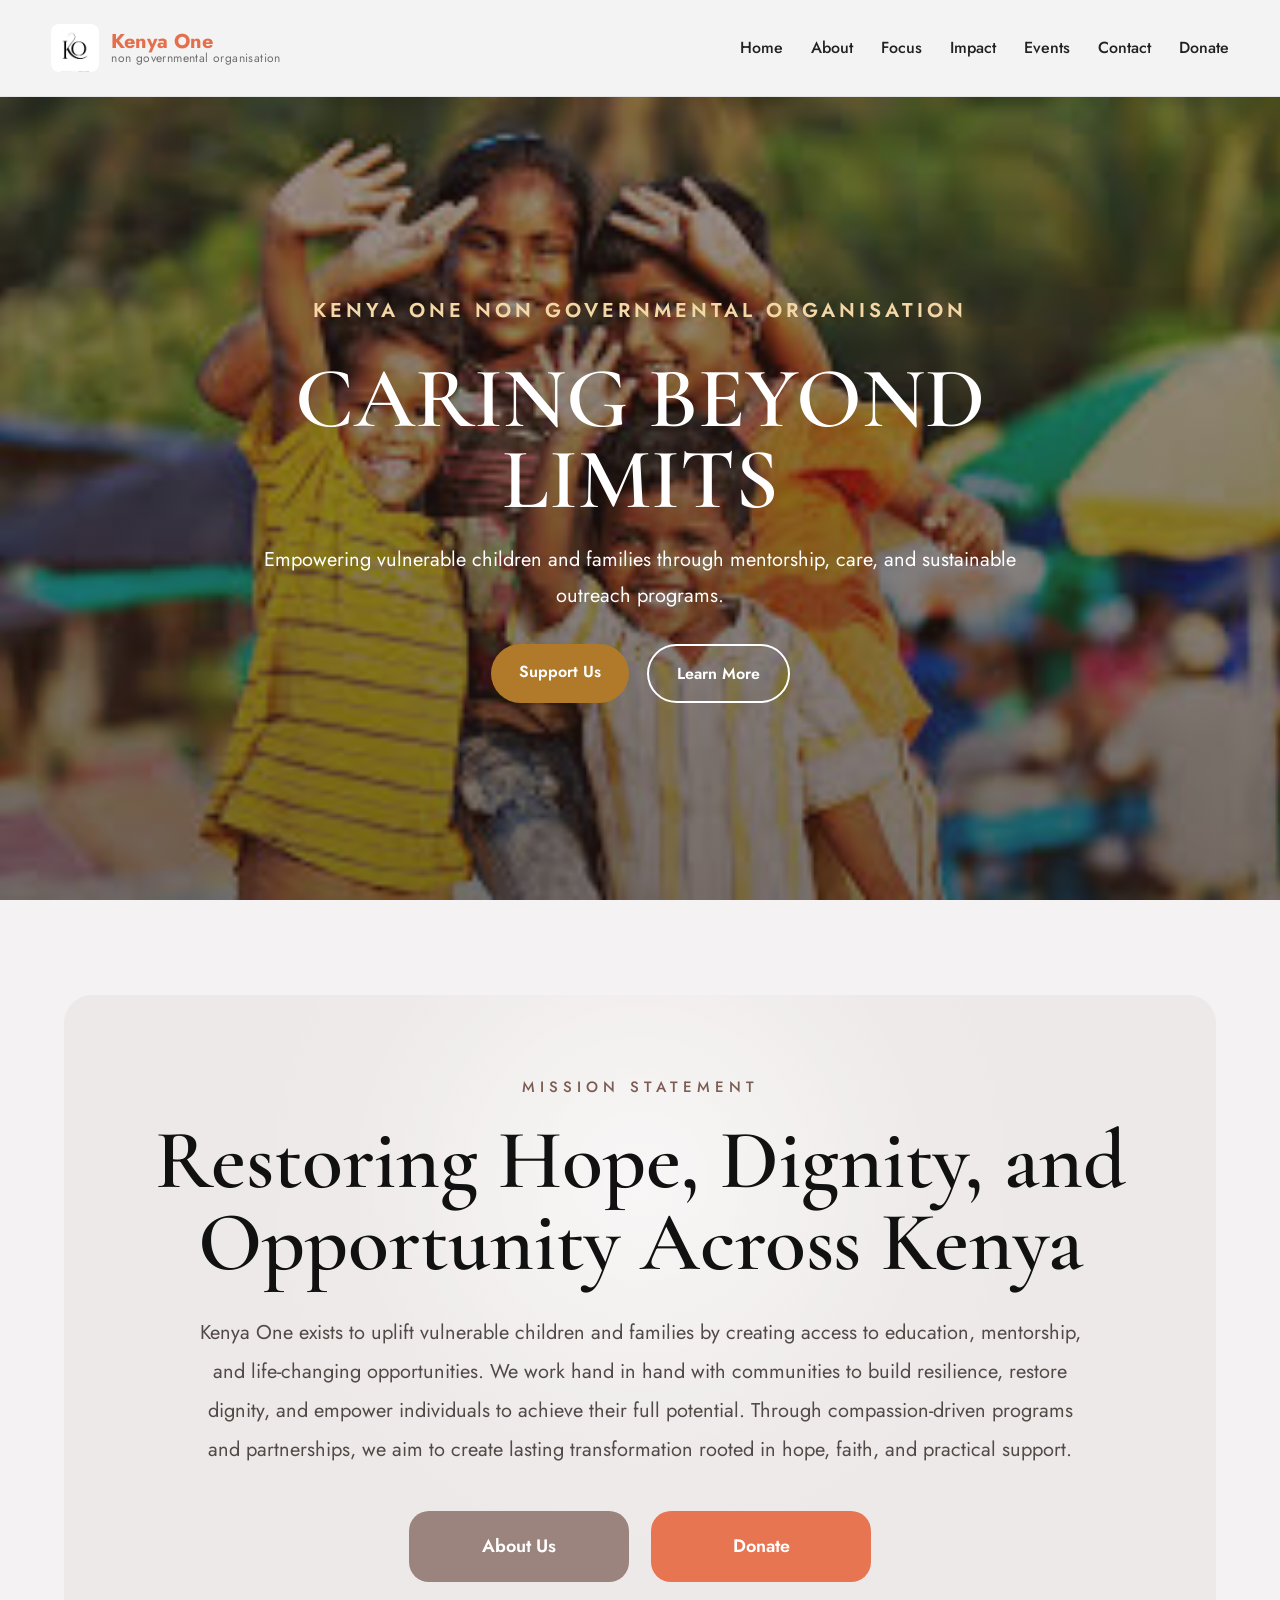
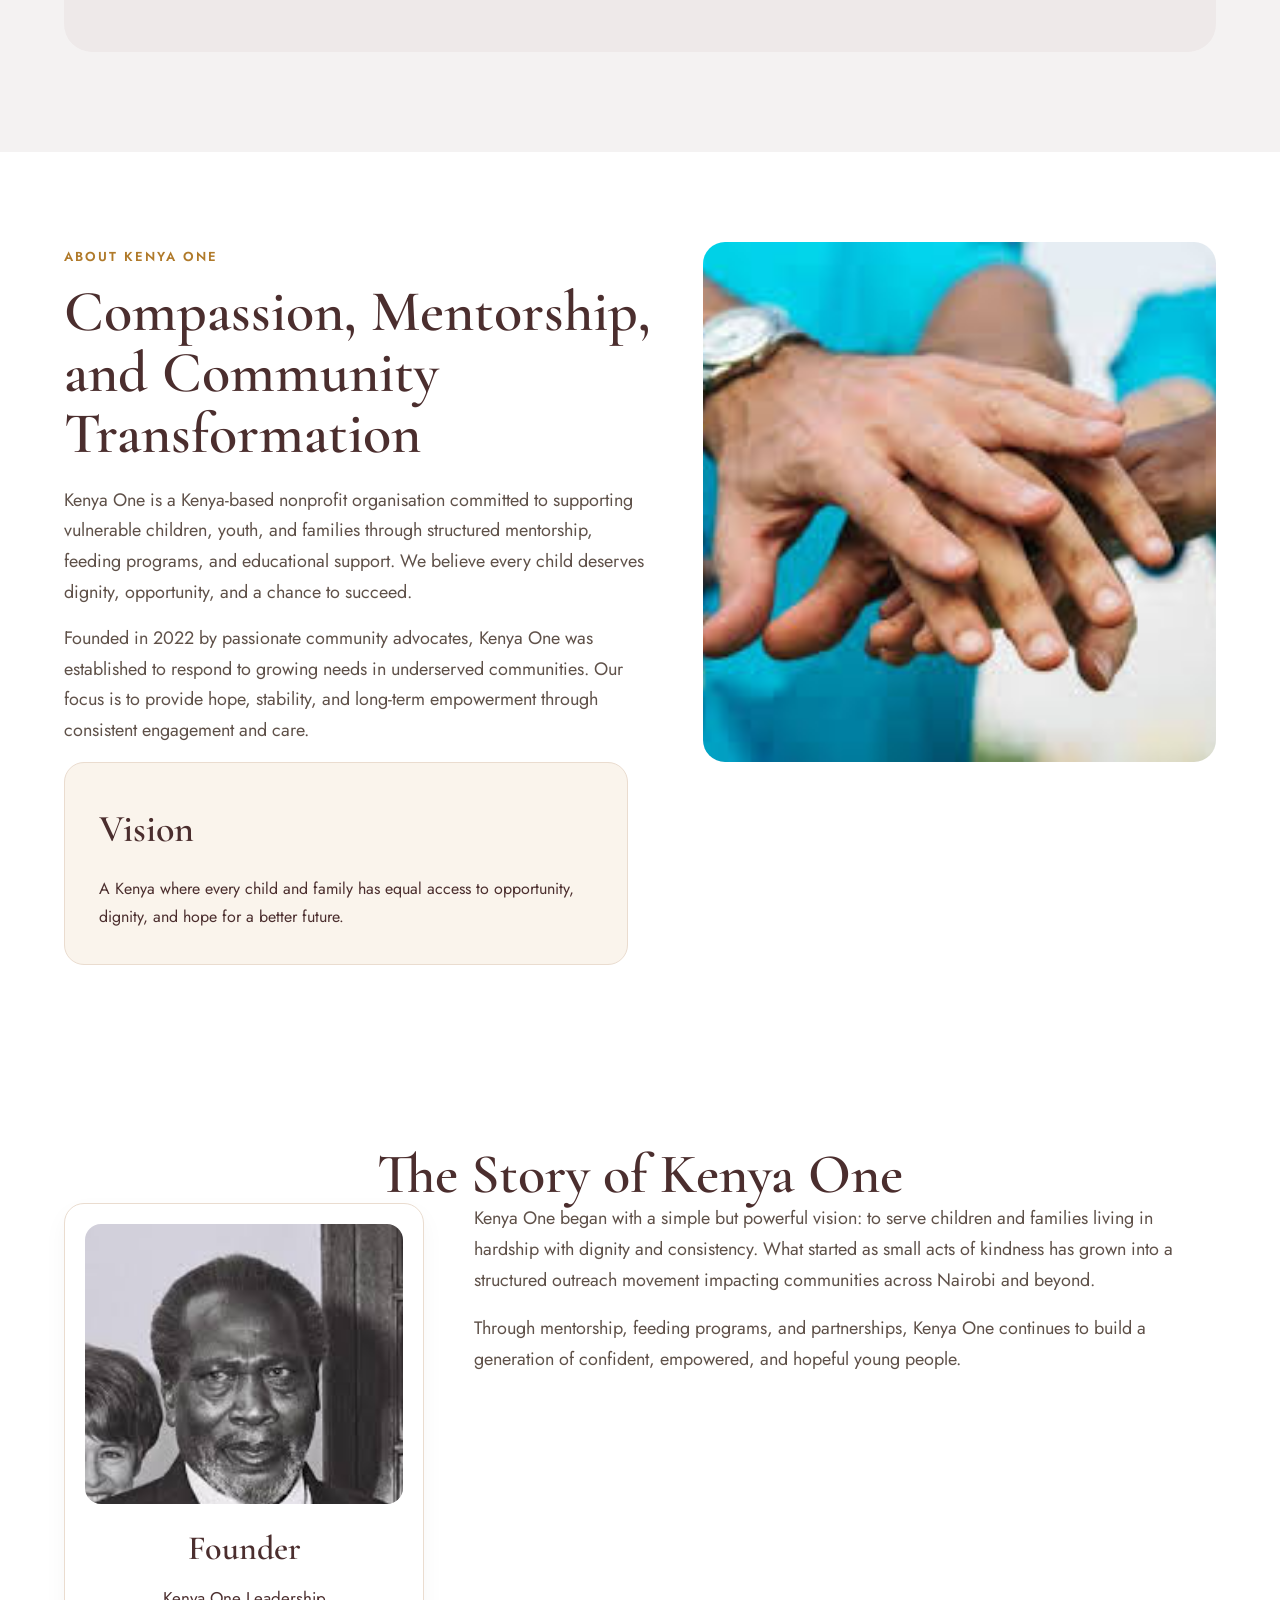
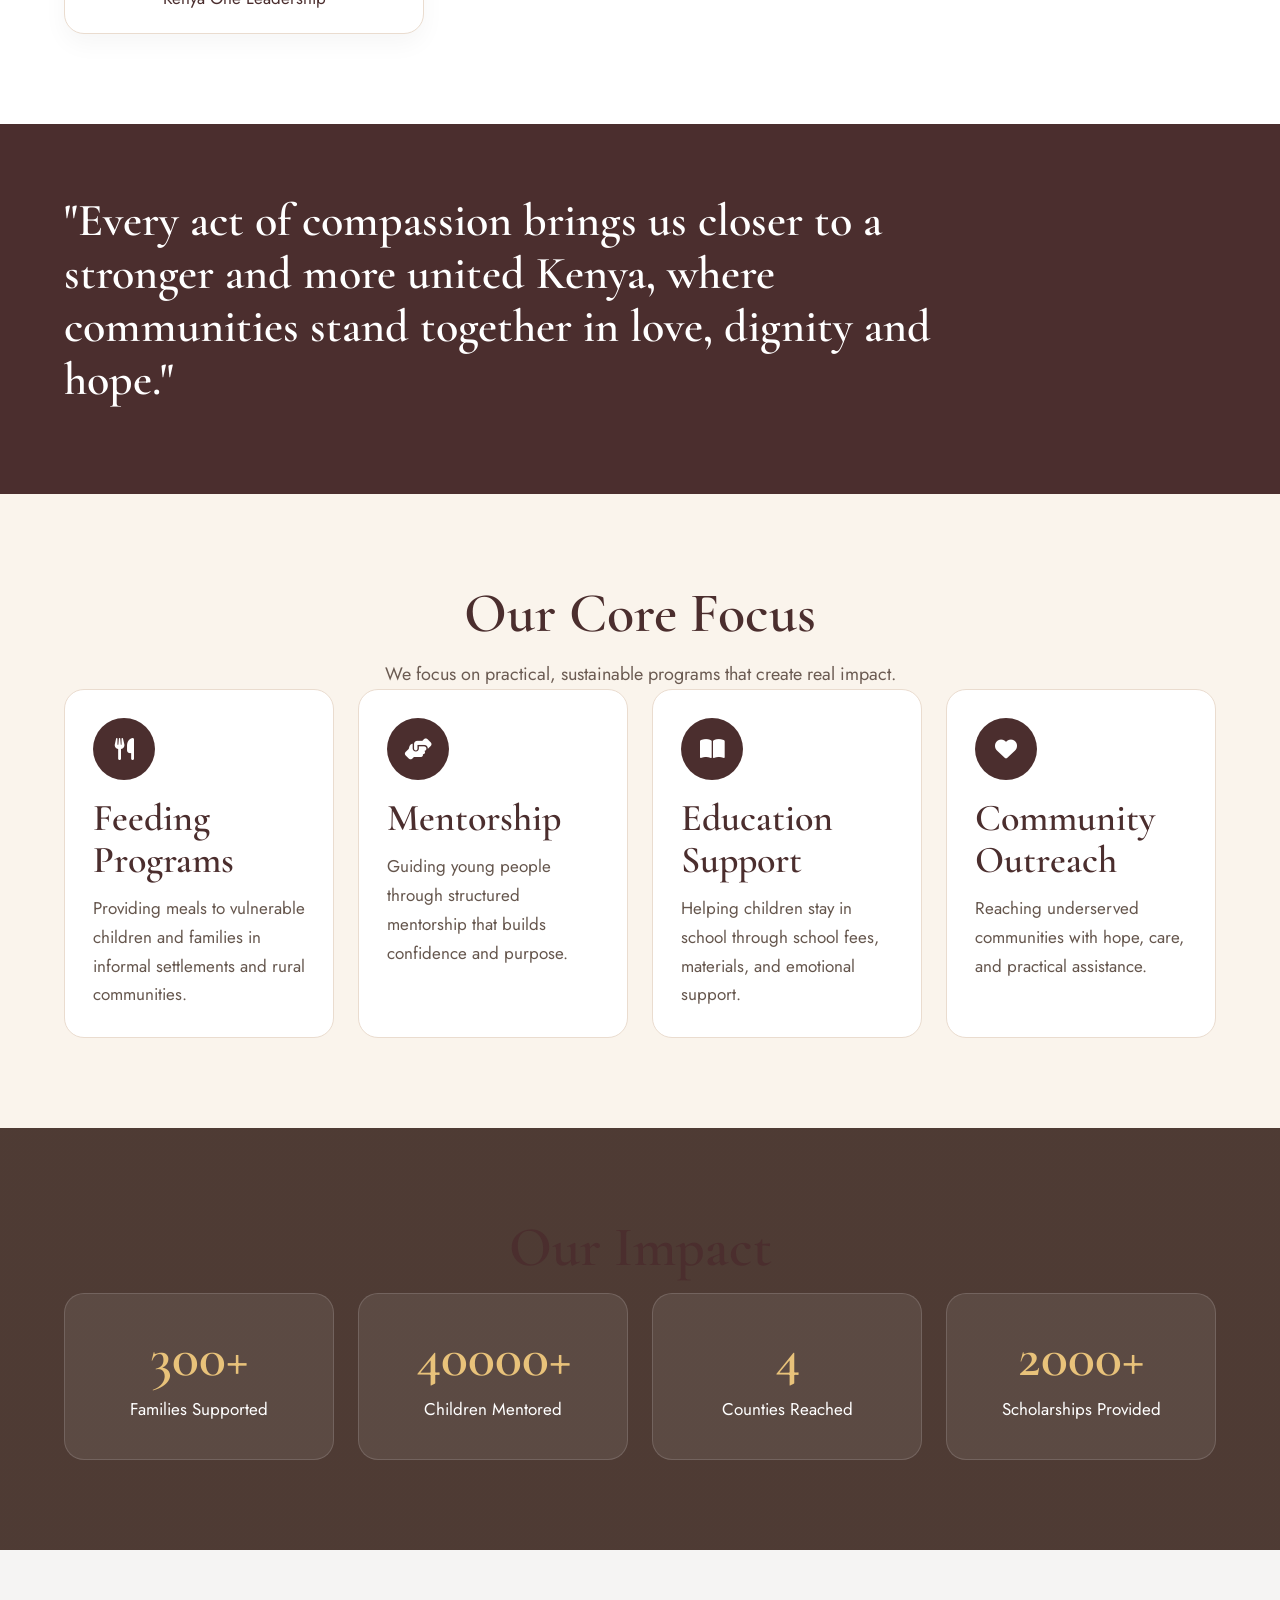
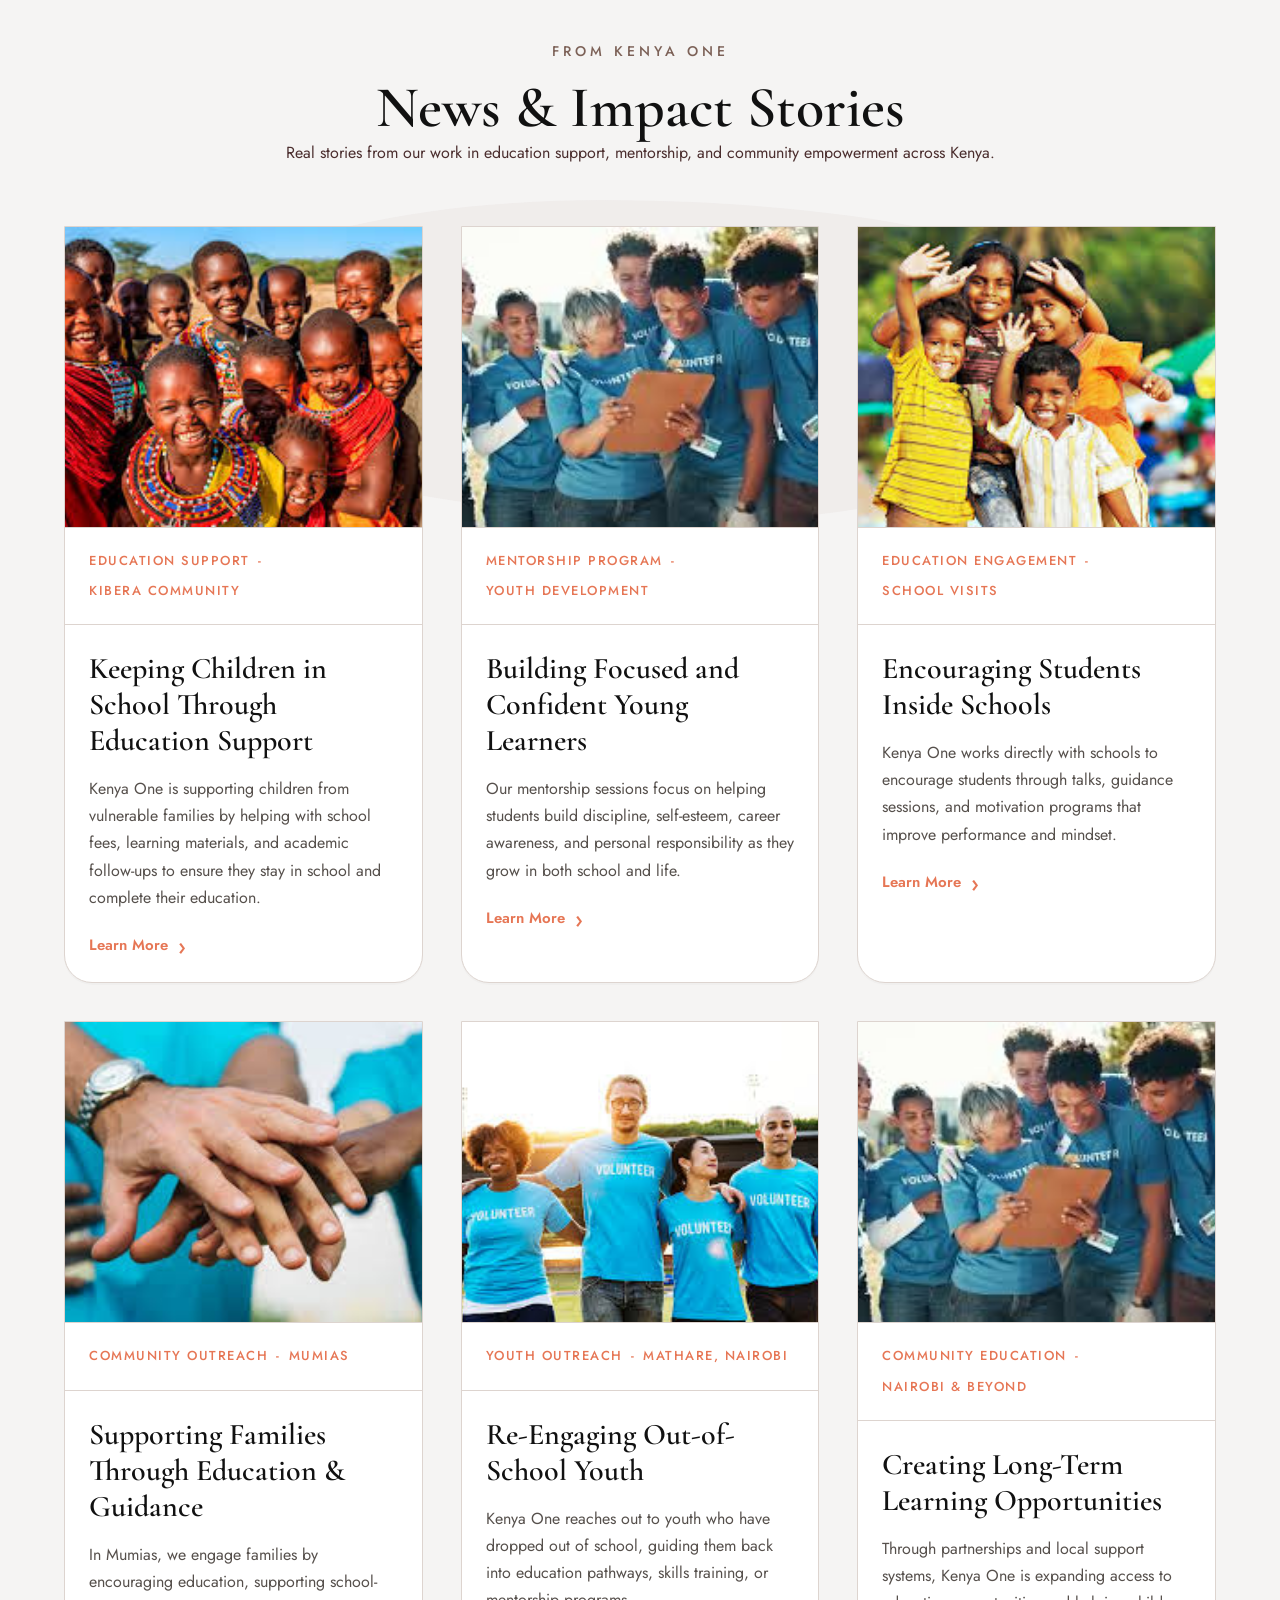
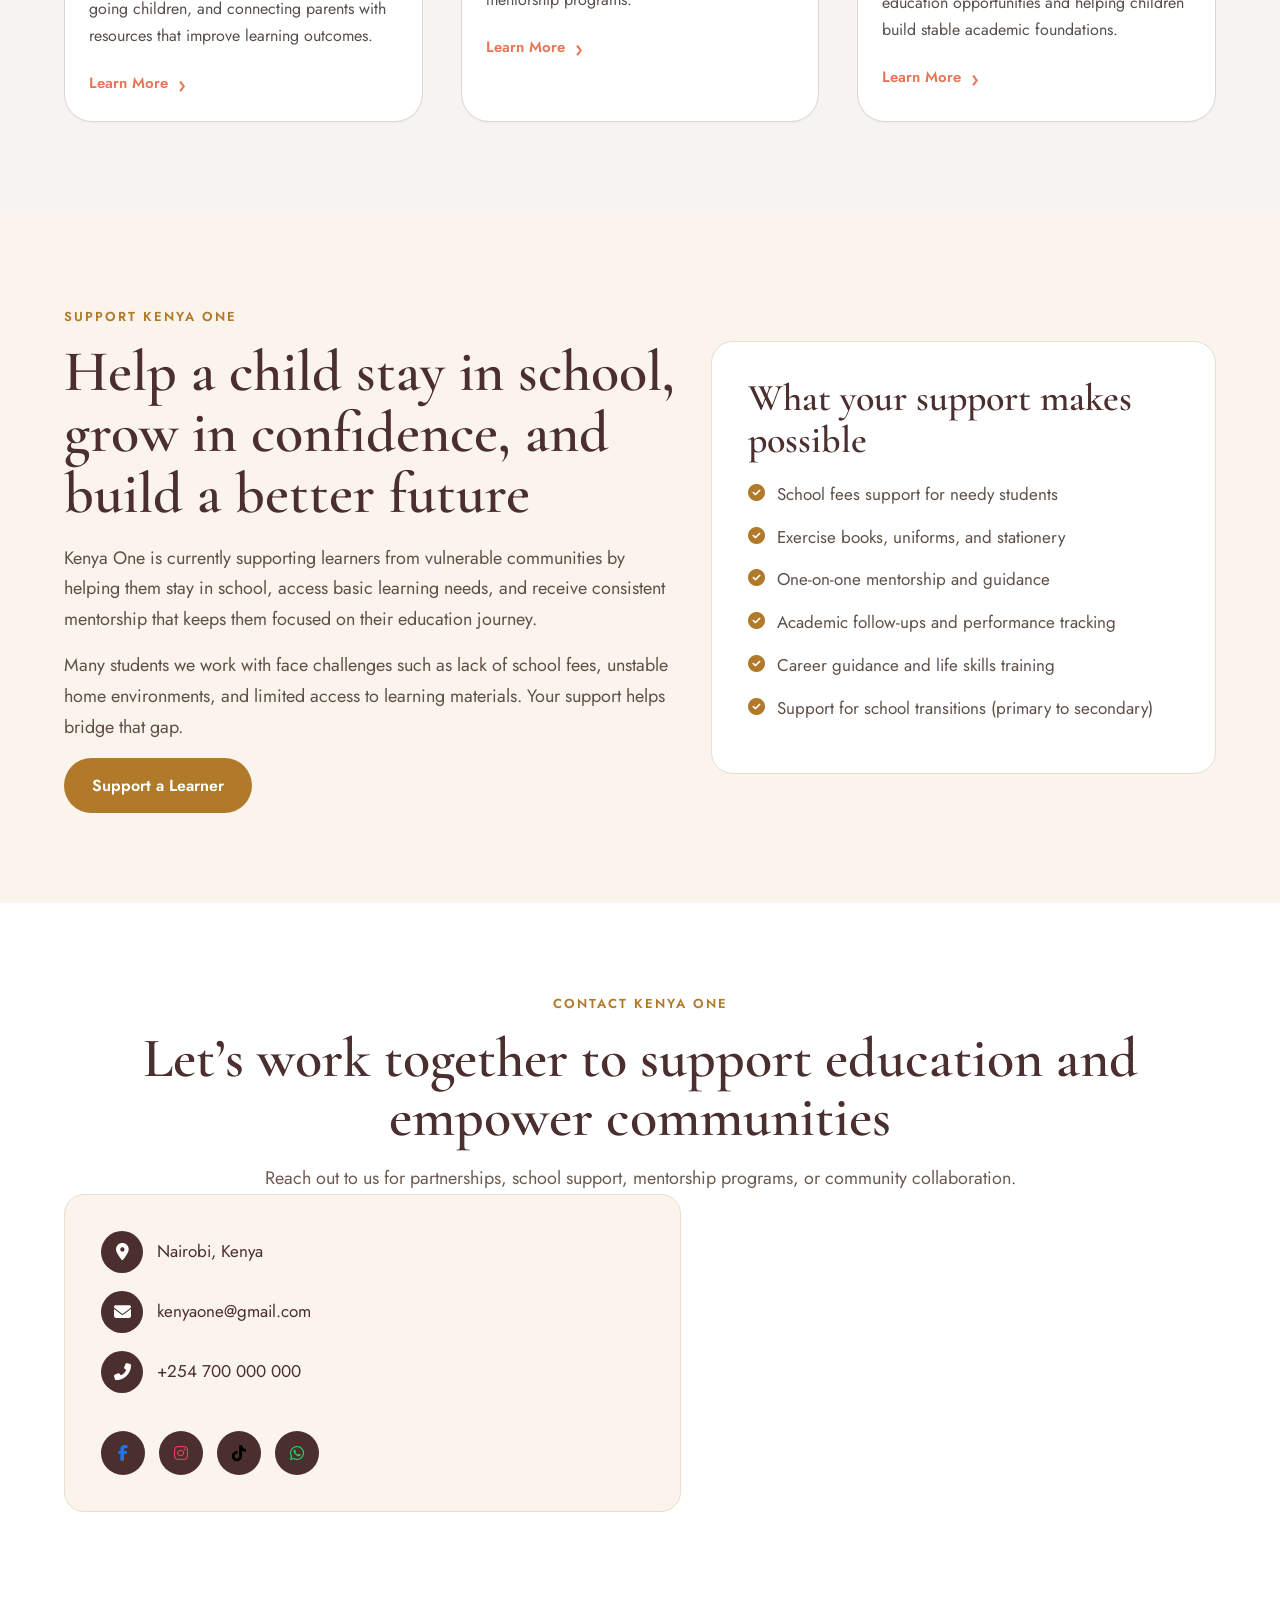
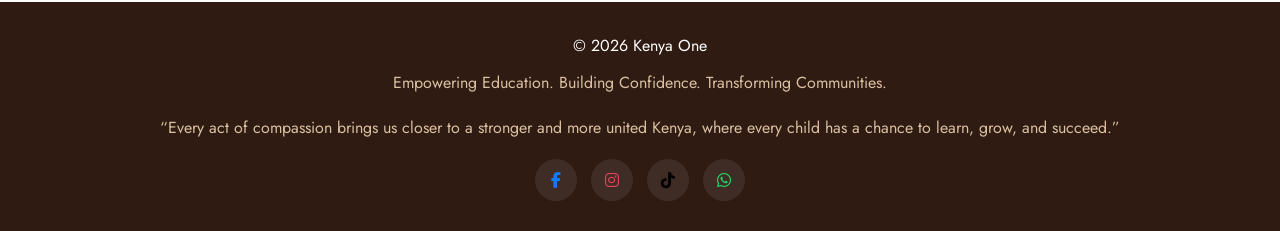
==== commit 3b03f506: "create kenya one files" ====
--- a/index.html
+++ b/index.html
@@ -38,17 +38,21 @@
       <span></span><span></span><span></span>
     </div>
 
-    <ul class="nav-menu" id="navLinks">
-      <li><a href="./">Home</a></li>
-      <li><a href="#about">About</a></li>
-      <li><a href="#programs">Focus</a></li>
-      <li><a href="#impact">Impact</a></li>
-      <!-- <li><a href="gallery.html">Gallery</a></li> -->
-      <li><a href="events.html">Events</a></li>
-      <li><a href="#contact">Contact</a></li>
-    </ul>
-
-    <a href="donate.html" class="donate-btn">Donate</a>
+   <ul class="nav-menu" id="navLinks">
+  <li><a href="./">Home</a></li>
+  <li><a href="#about">About</a></li>
+  <li><a href="#programs">Focus</a></li>
+  <li><a href="#impact">Impact</a></li>
+  <li><a href="events.html">Events</a></li>
+  <li><a href="#contact">Contact</a></li>
+
+  <!-- MOBILE ONLY -->
+  <li class="mobile-only-donate">
+    <a href="donate.html">Donate</a>
+  </li>
+</ul>
+
+    <!-- <a href="donate.html" class="donate-btn">Donate</a> -->
   </div>
 </nav>
 
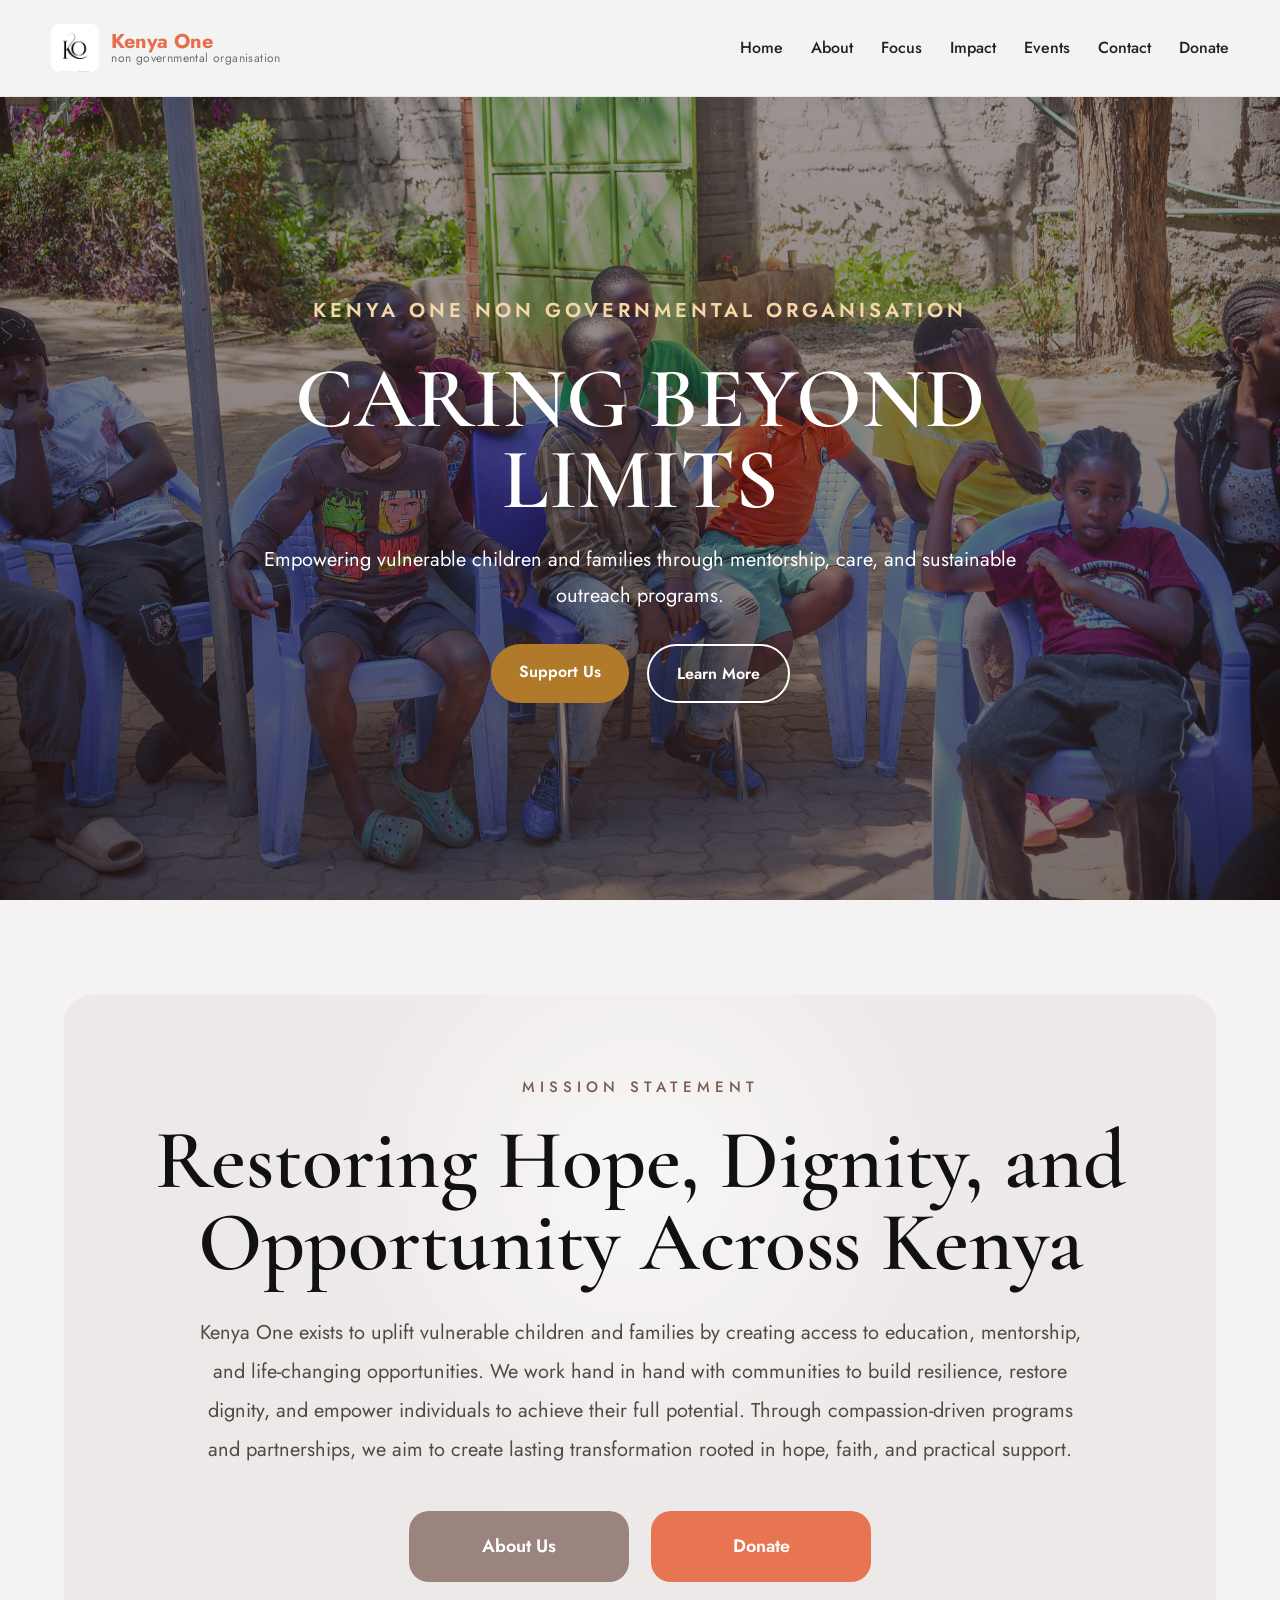
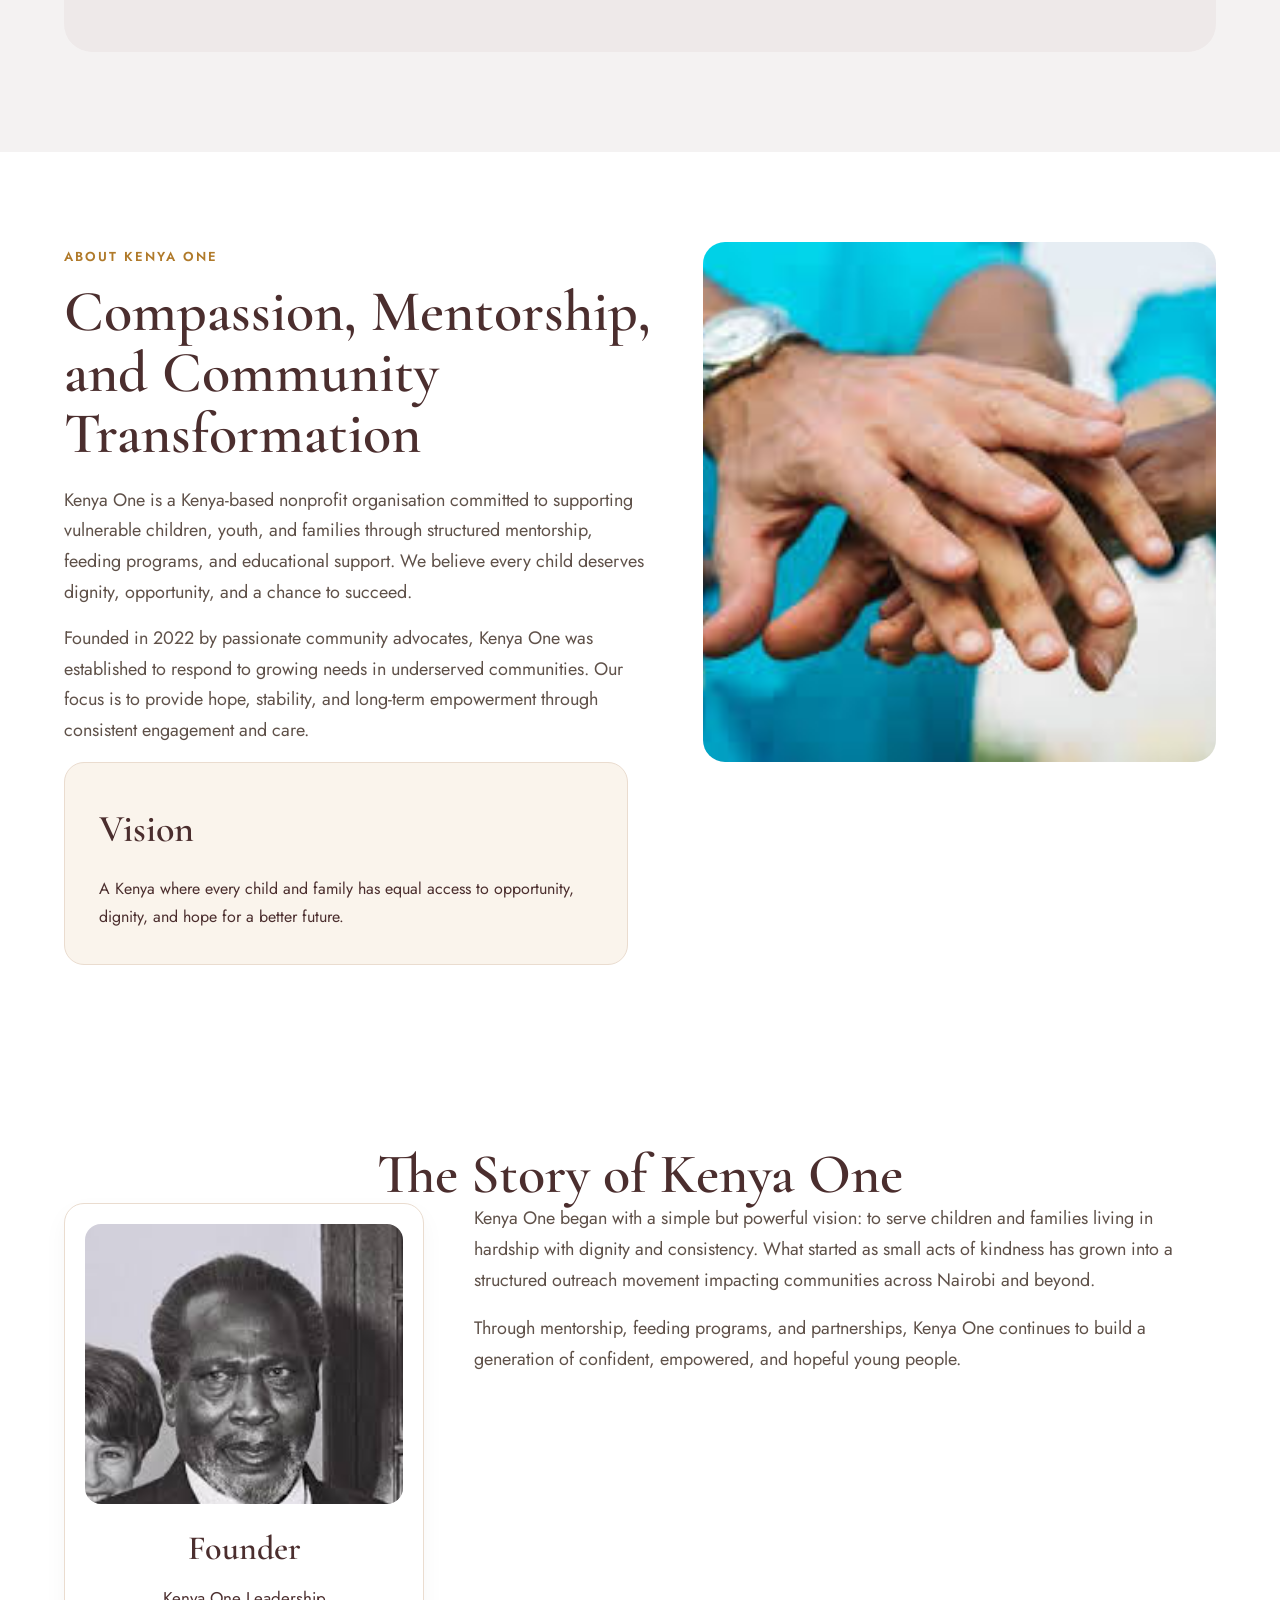
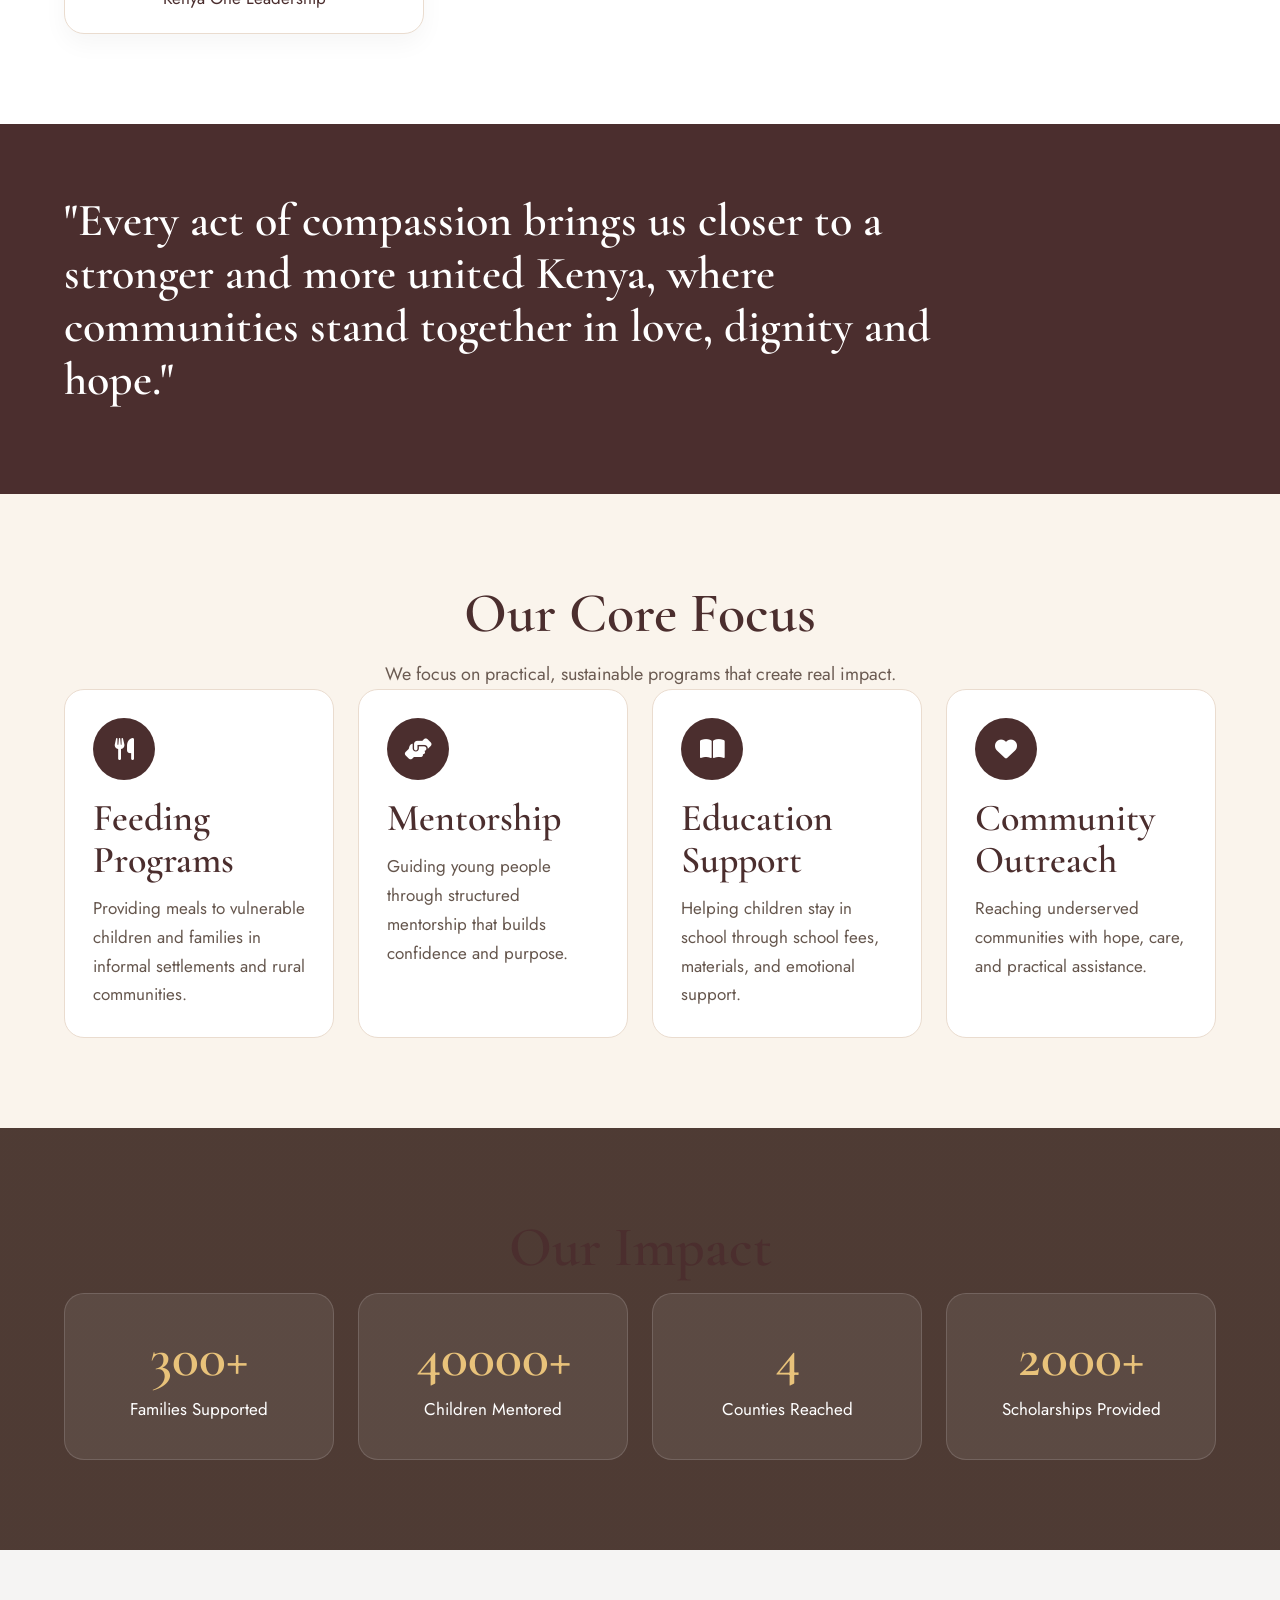
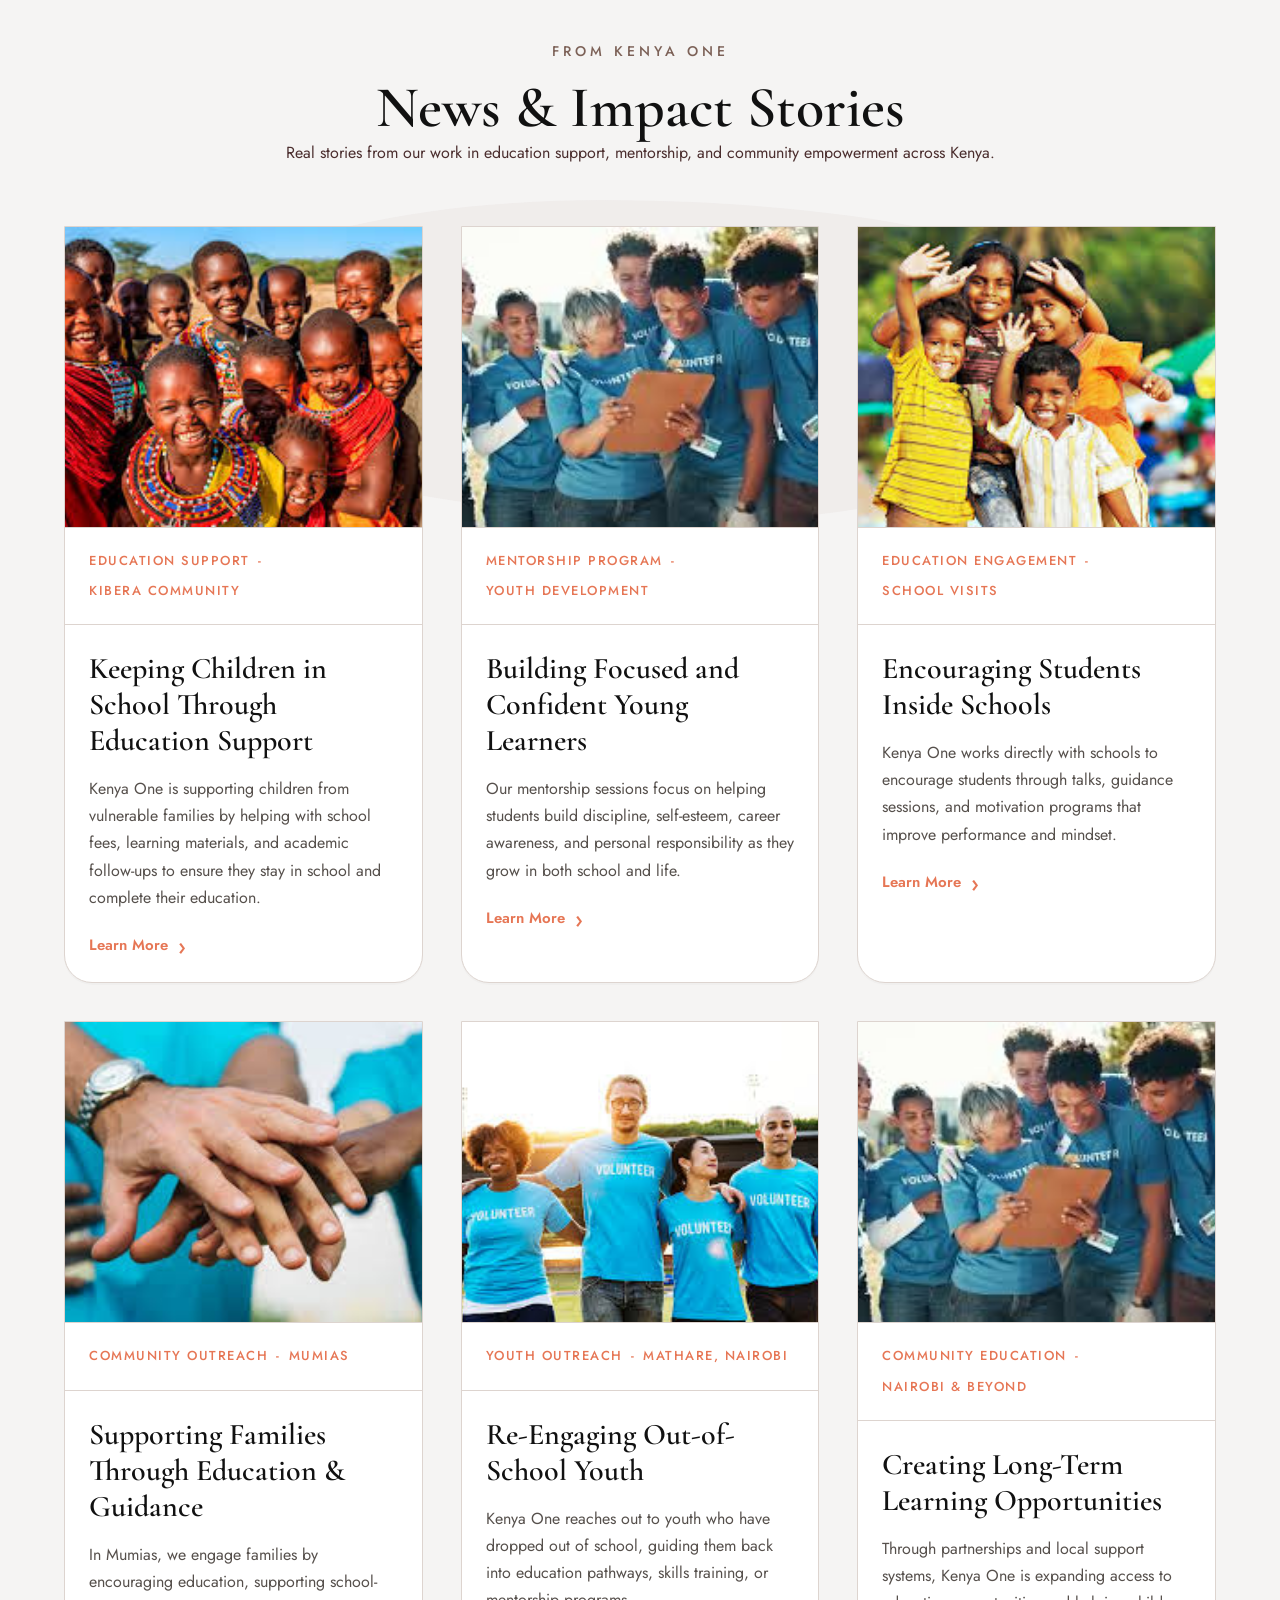
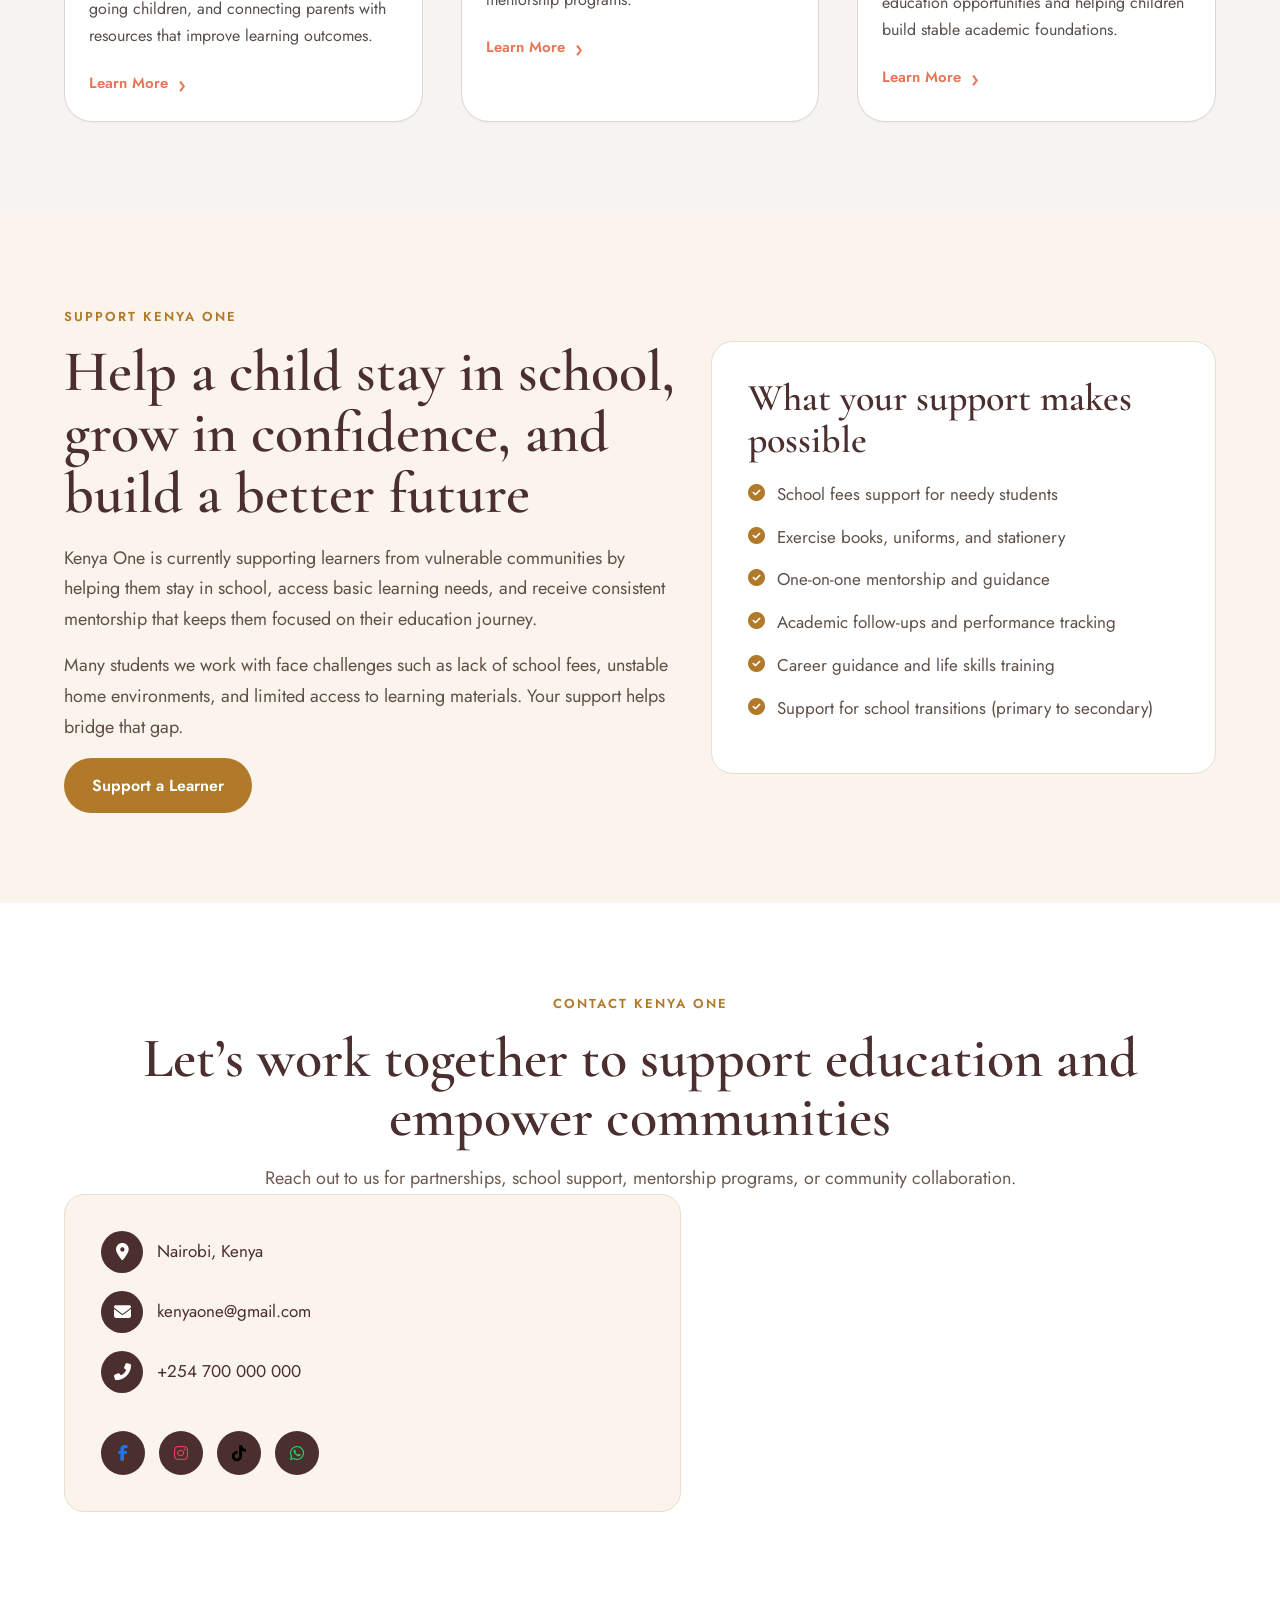
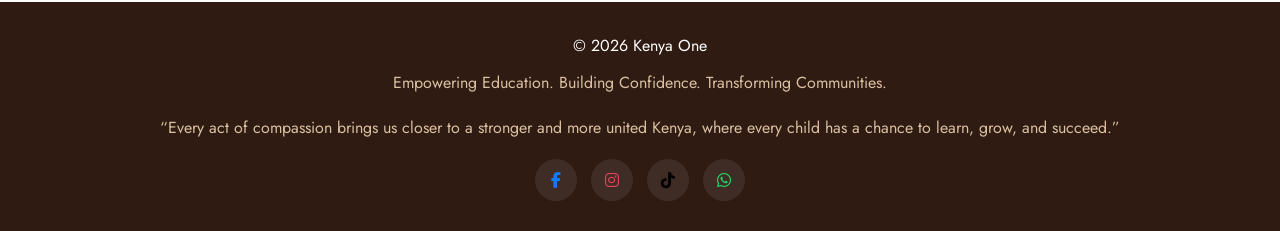
==== commit 188d8e56: "add hero image in events and donate page" ====
--- a/index.html
+++ b/index.html
@@ -59,7 +59,7 @@
 <!-- HERO -->
 <section id="hero">
   <div class="hero-slide active">
-    <img src="./images/k1.jpeg" class="hero-img">
+    <img src="./images/KPX_3582.jpg" class="hero-img">
     <div class="hero-overlay"></div>
     <div class="hero-content">
       <p class="hero-tag">Kenya One Non Governmental Organisation</p>
--- a/style.css
+++ b/style.css
@@ -1637,7 +1637,7 @@
   justify-content: center;
   text-align: center;
 
-  background-image: url("./images/do2.jpeg");
+  background-image: url("./images/KPX_3582.jpg");
   background-size: cover;
   background-position: center;
   background-repeat: no-repeat;
@@ -2536,7 +2536,7 @@
   align-items: center;
   justify-content: center;
   text-align: center;
-  background: url("./images/do2.jpeg") center/cover no-repeat;
+  background: url("./images/KPX_3582.jpg") center/cover no-repeat;
 }
 
 .donate-hero-overlay {
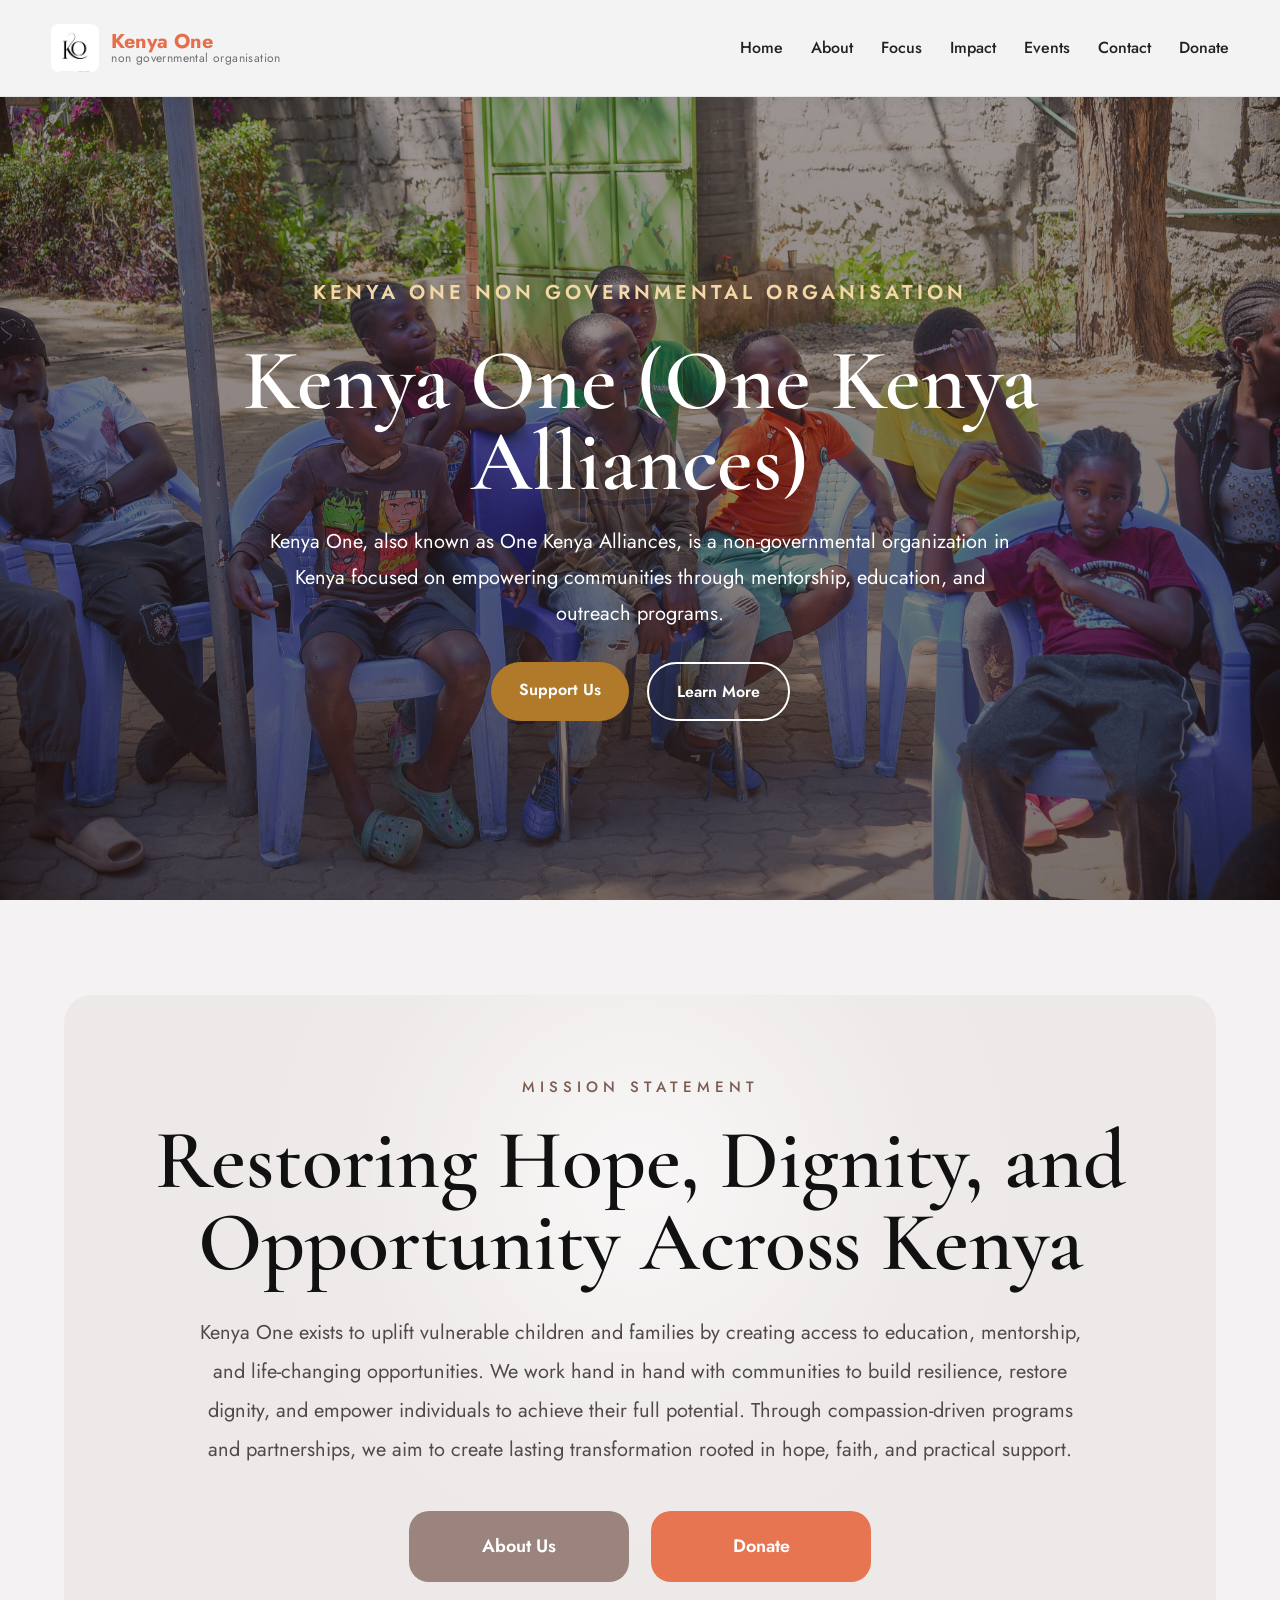
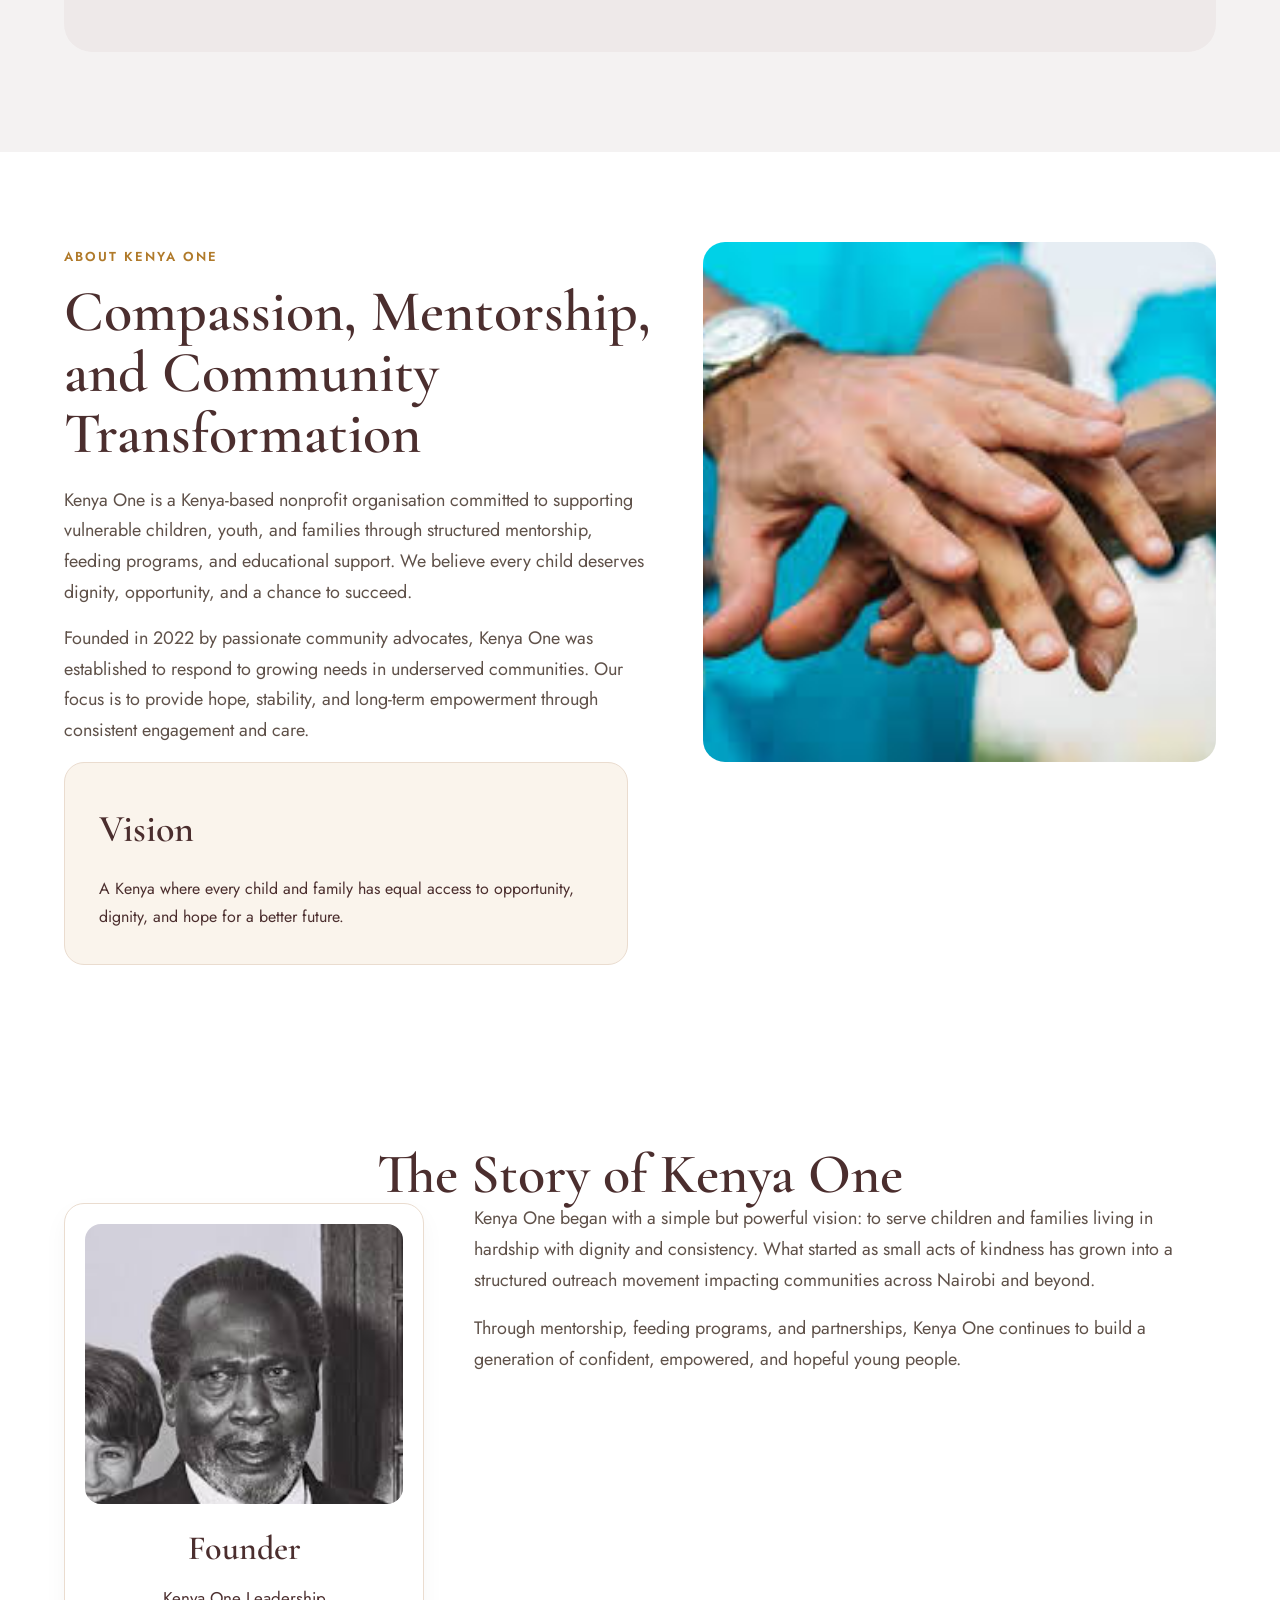
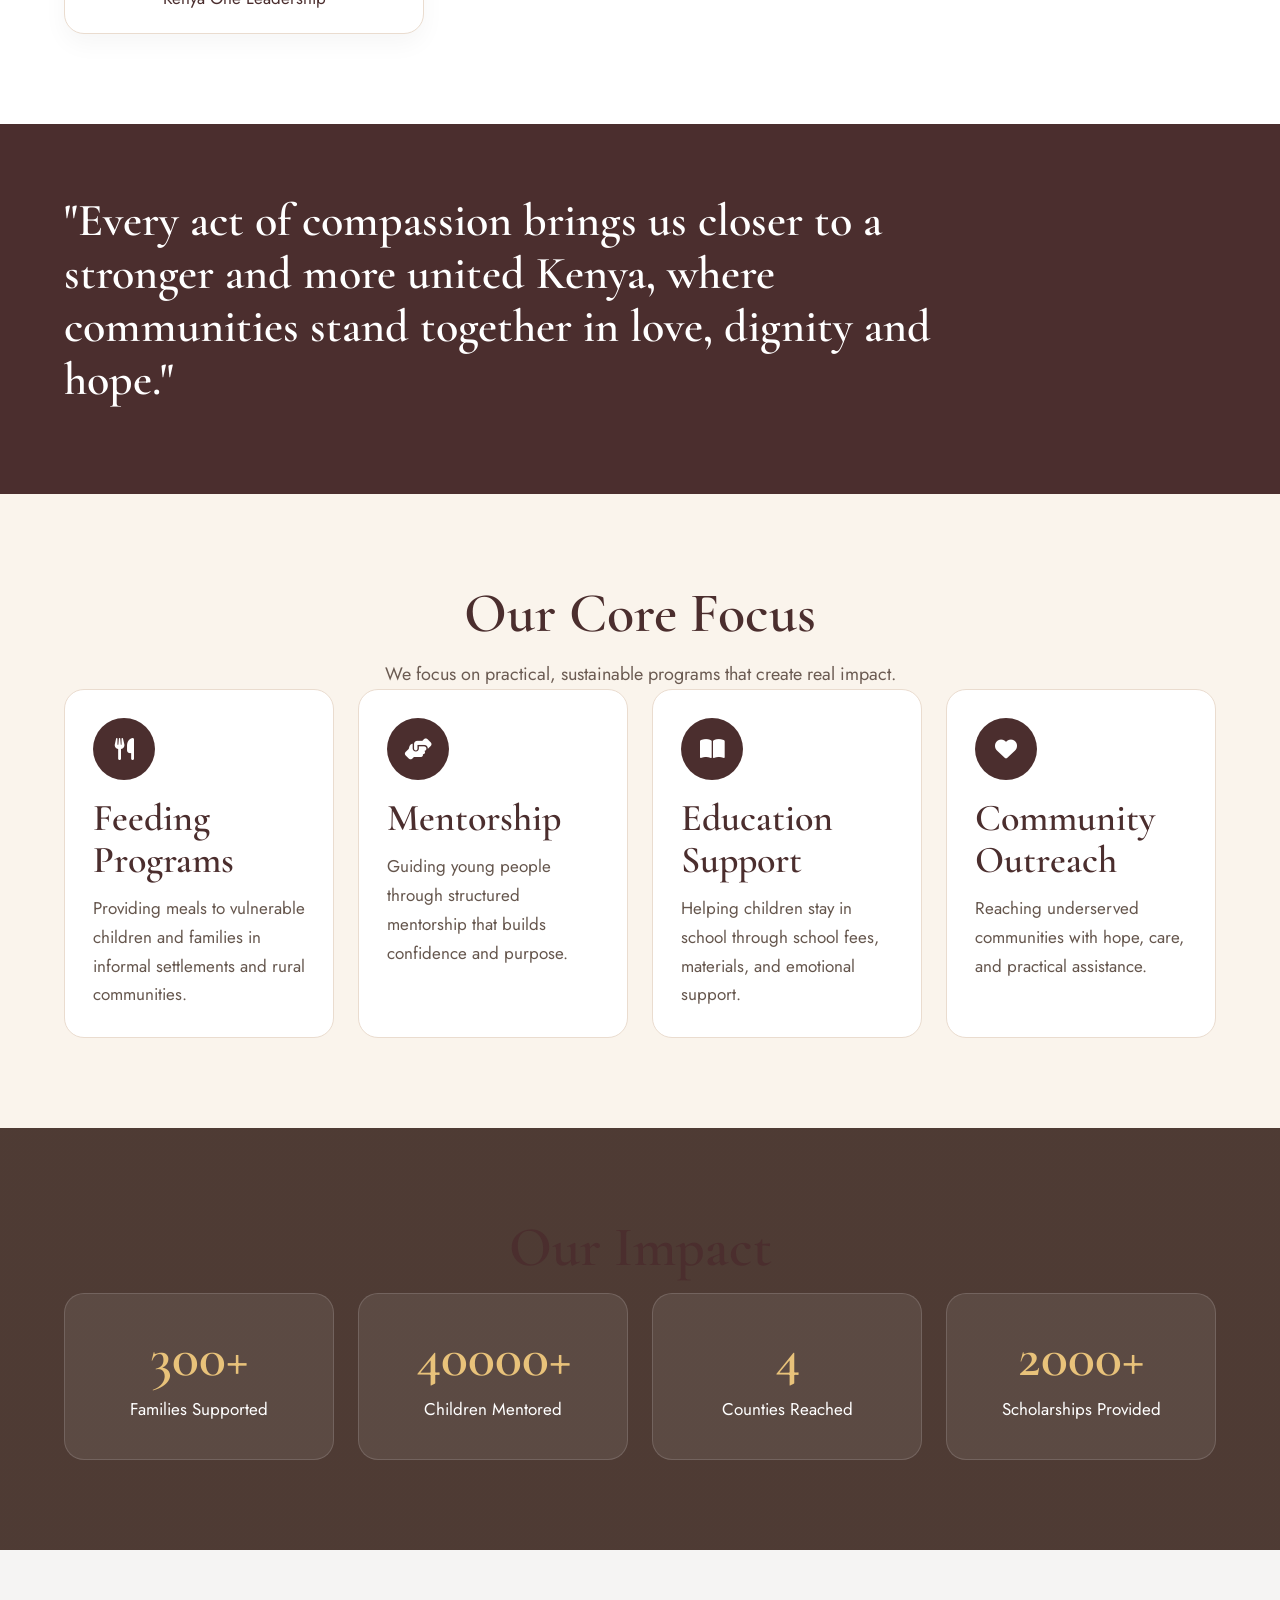
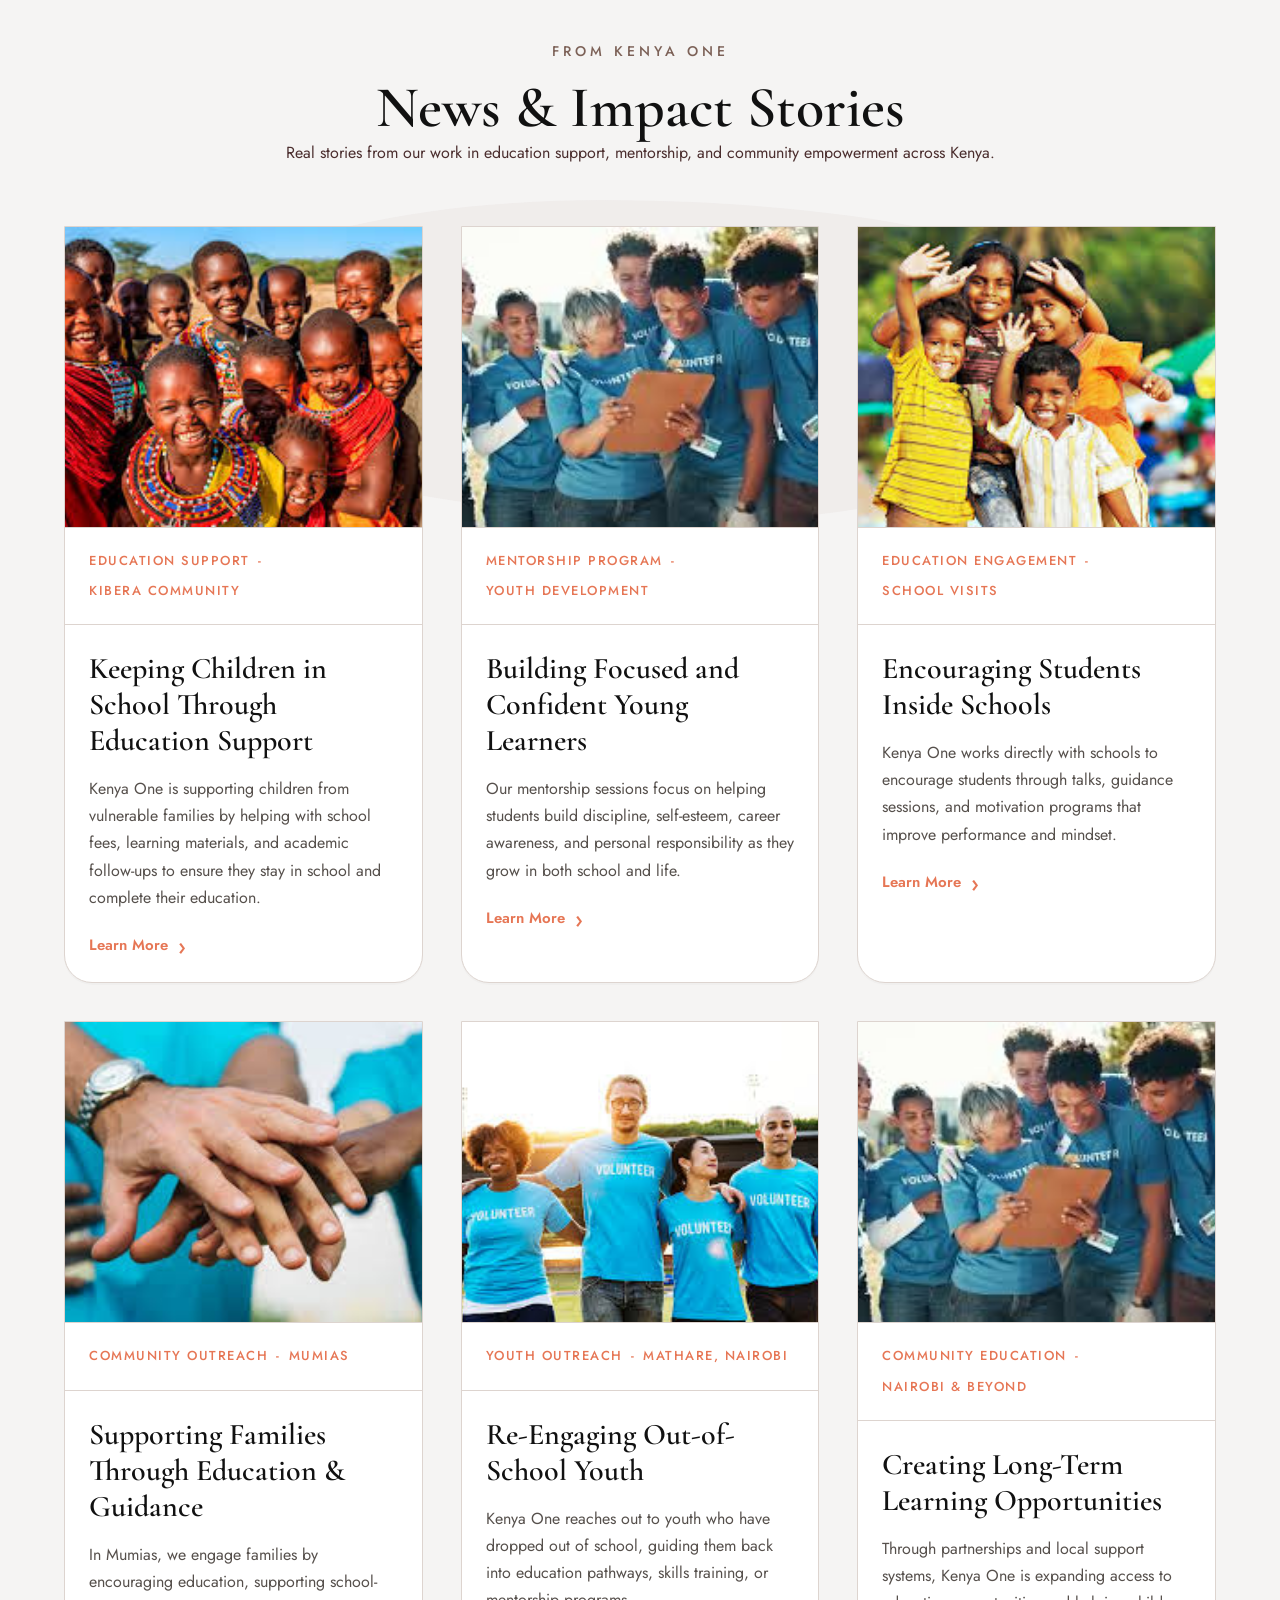
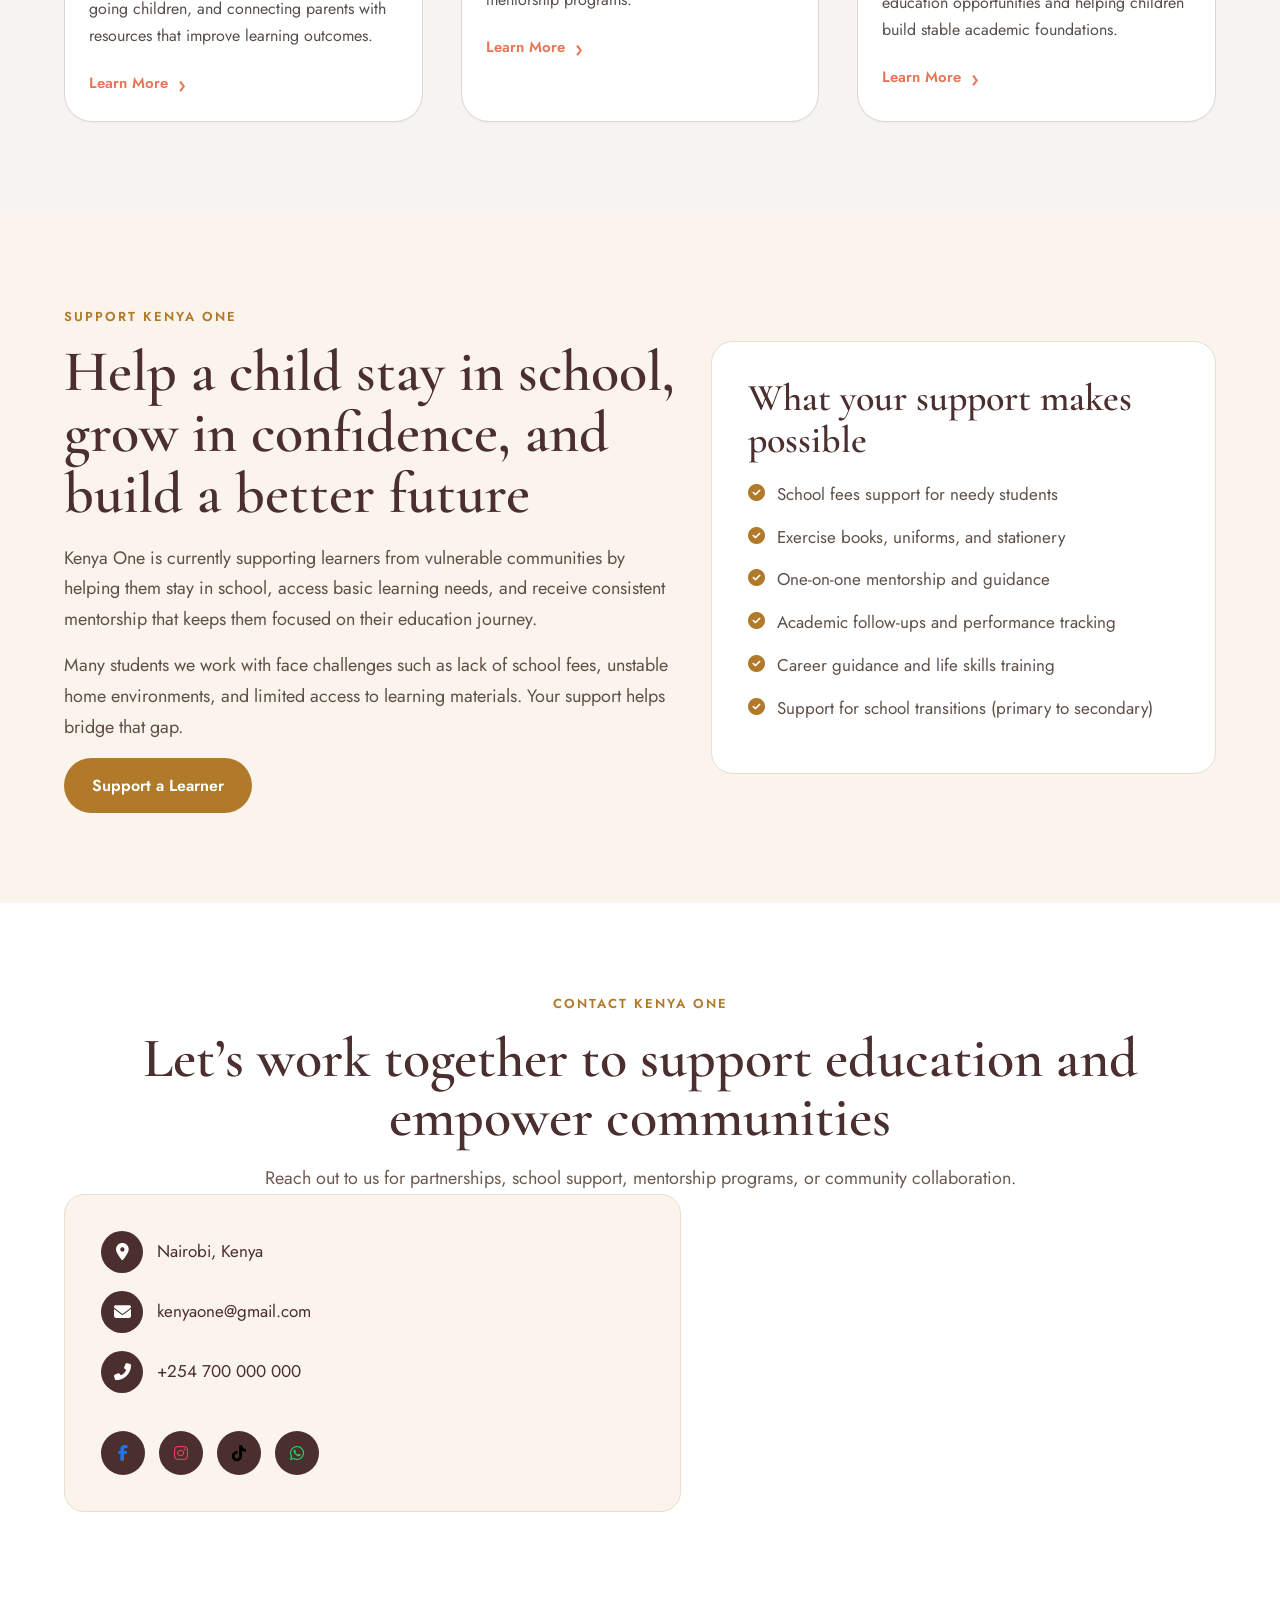
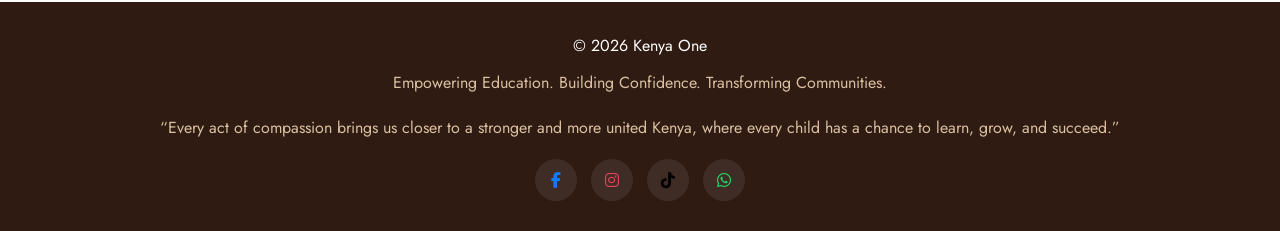
==== commit 6f6a7767: "add SEO" ====
--- a/index.html
+++ b/index.html
@@ -3,7 +3,14 @@
 <head>
   <meta charset="UTF-8" />
   <meta name="viewport" content="width=device-width, initial-scale=1.0" />
-  <title>Kenya One</title>
+  <title>Kenya One | One Kenya Alliances NGO in Kenya</title>
+  <meta name="description" content="Kenya One (One Kenya Alliances) is a non-profit organization in Kenya empowering vulnerable children and communities through mentorship, education support, and outreach programs.">
+
+<meta name="keywords" content="Kenya One, One Kenya, One Kenya Alliances, NGO Kenya, charity Kenya, mentorship programs Kenya">
+
+<meta name="robots" content="index, follow">
+
+<link rel="canonical" href="https://kenyaone.netlify.app/">
 
   <meta property="og:title" content="Kenya One Charity Organisation">
   <meta property="og:description" content="Caring Beyond Limits. Empowering vulnerable children and communities through mentorship, feeding programs and transformative outreach across Kenya.">
@@ -19,6 +26,23 @@
   <link href="https://fonts.googleapis.com/css2?family=Cormorant+Garamond:wght@400;500;600;700&family=Jost:wght@400;500;600;700&display=swap" rel="stylesheet">
   <link rel="stylesheet" href="https://cdnjs.cloudflare.com/ajax/libs/font-awesome/6.4.0/css/all.min.css">
   <link rel="stylesheet" href="style.css">
+
+  <script type="application/ld+json">
+{
+  "@context": "https://schema.org",
+  "@type": "NGO",
+  "name": "Kenya One",
+  "alternateName": "One Kenya Alliances",
+  "url": "https://kenyaone.netlify.app/",
+  "logo": "https://kenyaone.netlify.app/images/logo.jpeg",
+  "description": "Kenya One is a non-profit organization in Kenya focused on mentorship, education, and community outreach.",
+  "address": {
+    "@type": "PostalAddress",
+    "addressCountry": "KE",
+    "addressLocality": "Nairobi"
+  }
+}
+</script>
 </head>
 
 <body>
@@ -59,12 +83,14 @@
 <!-- HERO -->
 <section id="hero">
   <div class="hero-slide active">
-    <img src="./images/KPX_3582.jpg" class="hero-img">
+    <img src="./images/KPX_3582.jpg" class="hero-img" alt="Kenya One outreach program in Nairobi">
     <div class="hero-overlay"></div>
     <div class="hero-content">
       <p class="hero-tag">Kenya One Non Governmental Organisation</p>
-      <h1>CARING BEYOND LIMITS</h1>
-      <p>Empowering vulnerable children and families through mentorship, care, and sustainable outreach programs.</p>
+      <h1>Kenya One (One Kenya Alliances)</h1>
+      <p>
+Kenya One, also known as One Kenya Alliances, is a non-governmental organization in Kenya focused on empowering communities through mentorship, education, and outreach programs.
+</p>
       <div class="hero-buttons">
         <a href="donate.html" class="btn">Support Us</a>
         <a href="#about" class="btn btn-outline">Learn More</a>
@@ -73,7 +99,7 @@
   </div>
 
   <div class="hero-slide">
-    <img src="./images/k2.jpeg" class="hero-img">
+    <img src="./images/k2.jpeg" class="hero-img" alt="Kenya One mentorship program in Nairobi">
     <div class="hero-overlay"></div>
     <div class="hero-content">
       <p class="hero-tag">Mentorship & Growth</p>
@@ -83,7 +109,7 @@
   </div>
 
   <div class="hero-slide">
-    <img src="./images/k3.jpeg" class="hero-img">
+    <img src="./images/k3.jpeg" class="hero-img" alt="Kenya One community transformation program in Nairobi">
     <div class="hero-overlay"></div>
     <div class="hero-content">
       <p class="hero-tag">Community Transformation</p>
@@ -162,7 +188,7 @@
 
     <div class="founder-avatars">
       <article class="founder-card">
-        <img src="./images/k6.jpeg">
+        <img src="./images/k6.jpeg" alt="Kenya One founder in Nairobi">
         <h4>Founder</h4>
         <p>Kenya One Leadership</p>
       </article>
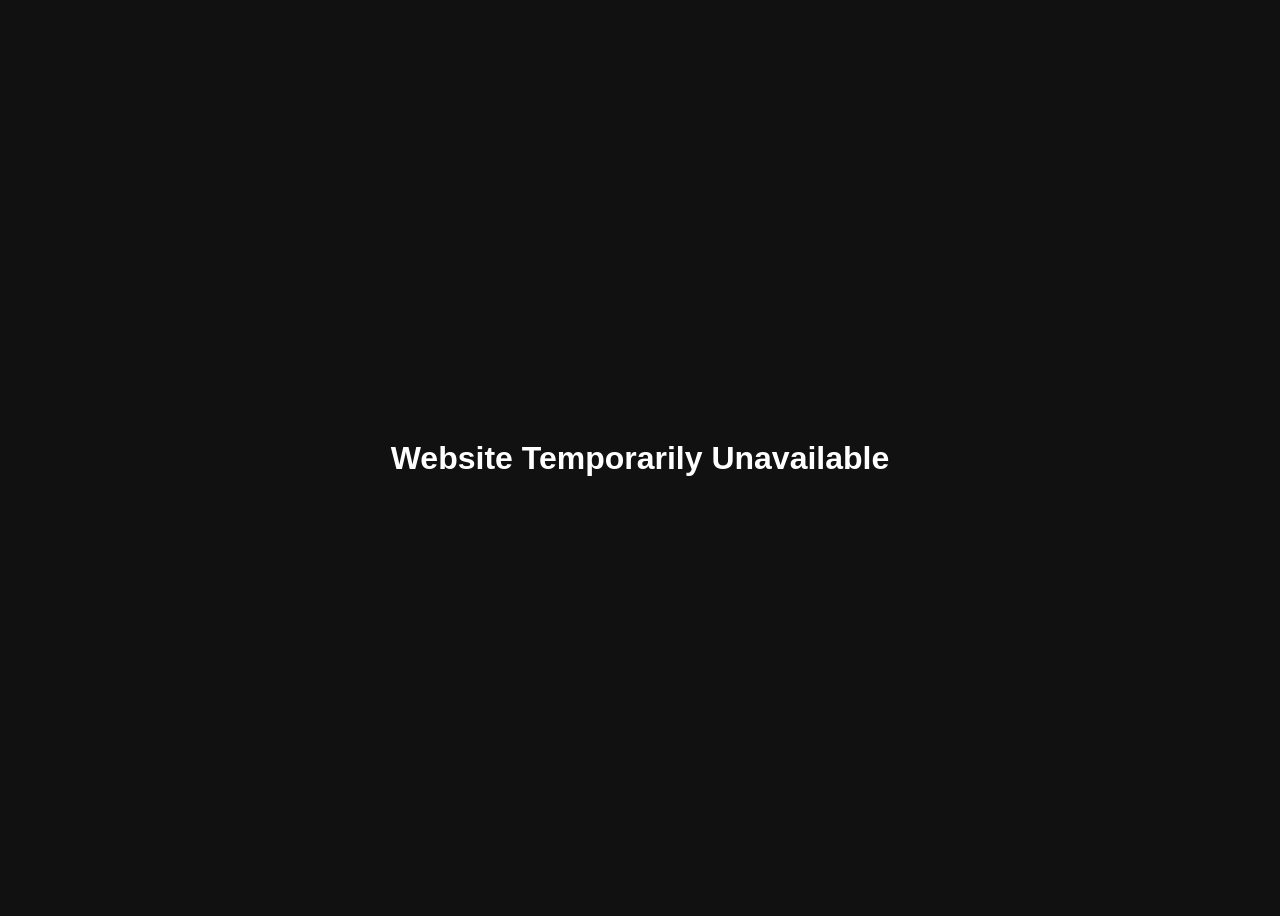
==== commit 6a01b9ba: "temporary shutdown" ====
--- a/index.html
+++ b/index.html
@@ -1,548 +1,25 @@
 <!DOCTYPE html>
-<html lang="en">
+<html>
 <head>
-  <meta charset="UTF-8" />
-  <meta name="viewport" content="width=device-width, initial-scale=1.0" />
-  <title>Kenya One | One Kenya Alliances NGO in Kenya</title>
-  <meta name="description" content="Kenya One (One Kenya Alliances) is a non-profit organization in Kenya empowering vulnerable children and communities through mentorship, education support, and outreach programs.">
-
-<meta name="keywords" content="Kenya One, One Kenya, One Kenya Alliances, NGO Kenya, charity Kenya, mentorship programs Kenya">
-
-<meta name="robots" content="index, follow">
-
-<link rel="canonical" href="https://kenyaone.netlify.app/">
-
-  <meta property="og:title" content="Kenya One Charity Organisation">
-  <meta property="og:description" content="Caring Beyond Limits. Empowering vulnerable children and communities through mentorship, feeding programs and transformative outreach across Kenya.">
-  <meta property="og:image" content="https://kenyaone.netlify.app/images/logo.jpeg">
-  <meta property="og:url" content="https://kenyaone.netlify.app/">
-  <meta property="og:type" content="website">
-
-  <meta name="twitter:card" content="summary_large_image">
-  <meta name="twitter:title" content="Kenya One Charity Organisation">
-  <meta name="twitter:description" content="Caring Beyond Limits. Empowering vulnerable children and communities across Kenya through mentorship and outreach.">
-  <meta name="twitter:image" content="https://kenyaone.netlify.app/images/preview.jpg">
-
-  <link href="https://fonts.googleapis.com/css2?family=Cormorant+Garamond:wght@400;500;600;700&family=Jost:wght@400;500;600;700&display=swap" rel="stylesheet">
-  <link rel="stylesheet" href="https://cdnjs.cloudflare.com/ajax/libs/font-awesome/6.4.0/css/all.min.css">
-  <link rel="stylesheet" href="style.css">
-
-  <script type="application/ld+json">
-{
-  "@context": "https://schema.org",
-  "@type": "NGO",
-  "name": "Kenya One",
-  "alternateName": "One Kenya Alliances",
-  "url": "https://kenyaone.netlify.app/",
-  "logo": "https://kenyaone.netlify.app/images/logo.jpeg",
-  "description": "Kenya One is a non-profit organization in Kenya focused on mentorship, education, and community outreach.",
-  "address": {
-    "@type": "PostalAddress",
-    "addressCountry": "KE",
-    "addressLocality": "Nairobi"
-  }
-}
-</script>
+  <title>Website Temporarily Unavailable</title>
+  <meta name="robots" content="noindex">
+  <style>
+    body {
+      font-family: Arial, sans-serif;
+      display: flex;
+      justify-content: center;
+      align-items: center;
+      height: 100vh;
+      background: #111;
+      color: white;
+      text-align: center;
+    }
+  </style>
 </head>
-
 <body>
-
-<nav class="main-nav">
-  <div class="nav-wrapper">
-
-    <div class="nav-logo">
-      <img src="./images/KO img.png" alt="Kenya One Logo">
-      <div class="logo-text">
-        <span class="logo-name">Kenya One</span>
-        <span class="logo-sub">Non Governmental Organisation</span>
-      </div>
-    </div>
-
-    <div class="hamburger" id="hamburger">
-      <span></span><span></span><span></span>
-    </div>
-
-   <ul class="nav-menu" id="navLinks">
-  <li><a href="./">Home</a></li>
-  <li><a href="#about">About</a></li>
-  <li><a href="#programs">Focus</a></li>
-  <li><a href="#impact">Impact</a></li>
-  <li><a href="events.html">Events</a></li>
-  <li><a href="#contact">Contact</a></li>
-
-  <!-- MOBILE ONLY -->
-  <li class="mobile-only-donate">
-    <a href="donate.html">Donate</a>
-  </li>
-</ul>
-
-    <!-- <a href="donate.html" class="donate-btn">Donate</a> -->
+  <div>
+    <h1>Website Temporarily Unavailable</h1>
+   
   </div>
-</nav>
-
-<!-- HERO -->
-<section id="hero">
-  <div class="hero-slide active">
-    <img src="./images/KPX_3582.jpg" class="hero-img" alt="Kenya One outreach program in Nairobi">
-    <div class="hero-overlay"></div>
-    <div class="hero-content">
-      <p class="hero-tag">Kenya One Non Governmental Organisation</p>
-      <h1>Kenya One (One Kenya Alliances)</h1>
-      <p>
-Kenya One, also known as One Kenya Alliances, is a non-governmental organization in Kenya focused on empowering communities through mentorship, education, and outreach programs.
-</p>
-      <div class="hero-buttons">
-        <a href="donate.html" class="btn">Support Us</a>
-        <a href="#about" class="btn btn-outline">Learn More</a>
-      </div>
-    </div>
-  </div>
-
-  <div class="hero-slide">
-    <img src="./images/k2.jpeg" class="hero-img" alt="Kenya One mentorship program in Nairobi">
-    <div class="hero-overlay"></div>
-    <div class="hero-content">
-      <p class="hero-tag">Mentorship & Growth</p>
-      <h1>MENTORING LIVES WITH PURPOSE</h1>
-      <p>We walk with children and youth, helping them discover confidence, faith, and direction.</p>
-    </div>
-  </div>
-
-  <div class="hero-slide">
-    <img src="./images/k3.jpeg" class="hero-img" alt="Kenya One community transformation program in Nairobi">
-    <div class="hero-overlay"></div>
-    <div class="hero-content">
-      <p class="hero-tag">Community Transformation</p>
-      <h1>FAITH IN ACTION</h1>
-      <p>Transforming communities through love-driven service and practical support.</p>
-    </div>
-  </div>
-</section>
-
-<!-- MISSION -->
-<section class="mission-statement-section">
-  <div class="container mission-statement-box">
-
-    <p class="mission-mini-title">MISSION STATEMENT</p>
-
-    <h2>Restoring Hope, Dignity, and Opportunity Across Kenya</h2>
-
-    <p class="mission-text">
-      Kenya One exists to uplift vulnerable children and families by creating access to education, mentorship,
-      and life-changing opportunities. We work hand in hand with communities to build resilience, restore dignity,
-      and empower individuals to achieve their full potential. Through compassion-driven programs and partnerships,
-      we aim to create lasting transformation rooted in hope, faith, and practical support.
-    </p>
-
-    <div class="mission-buttons">
-      <a href="#about" class="mission-btn mission-btn-dark">About Us</a>
-      <a href="donate.html" class="mission-btn mission-btn-orange">Donate</a>
-    </div>
-  </div>
-</section>
-
-<!-- ABOUT -->
-<section id="about" class="section">
-  <div class="container about-container">
-
-    <div class="about-text">
-      <span class="section-label">About Kenya One</span>
-
-      <h2>Compassion, Mentorship, and Community Transformation</h2>
-
-      <p>
-        Kenya One is a Kenya-based nonprofit organisation committed to supporting vulnerable children,
-        youth, and families through structured mentorship, feeding programs, and educational support.
-        We believe every child deserves dignity, opportunity, and a chance to succeed.
-      </p>
-
-      <p>
-        Founded in 2022 by passionate community advocates, Kenya One was established to respond to
-        growing needs in underserved communities. Our focus is to provide hope, stability, and long-term
-        empowerment through consistent engagement and care.
-      </p>
-    </div>
-
-    <div class="about-image">
-      <img src="./images/k2.jpeg">
-    </div>
-
-  </div>
-
-  <div class="container vision-mission">
-    <div class="vm-card">
-      <h3>Vision</h3>
-      <p>A Kenya where every child and family has equal access to opportunity, dignity, and hope for a better future.</p>
-    </div>
-  </div>
-</section>
-
-<!-- FOUNDER -->
-<section id="founder-story" class="section">
-
-  <div class="container founder-top">
-    <h2>The Story of Kenya One</h2>
-  </div>
-
-  <div class="container founder-grid">
-
-    <div class="founder-avatars">
-      <article class="founder-card">
-        <img src="./images/k6.jpeg" alt="Kenya One founder in Nairobi">
-        <h4>Founder</h4>
-        <p>Kenya One Leadership</p>
-      </article>
-    </div>
-
-    <div class="founder-text">
-      <p>
-        Kenya One began with a simple but powerful vision: to serve children and families living in hardship
-        with dignity and consistency. What started as small acts of kindness has grown into a structured
-        outreach movement impacting communities across Nairobi and beyond.
-      </p>
-
-      <p>
-        Through mentorship, feeding programs, and partnerships, Kenya One continues to build a generation
-        of confident, empowered, and hopeful young people.
-      </p>
-    </div>
-
-  </div>
-</section>
-
-<!-- QUOTE -->
-<section class="quote-section">
-  <div class="container quote-content">
-    <p class="quote-text">
-      "Every act of compassion brings us closer to a stronger and more united Kenya, where communities stand together in love, dignity and hope."
-    </p>
-  </div>
-</section>
-
-<!-- PROGRAMS -->
-<section id="programs" class="section section-cream">
-  <div class="container section-heading">
-    <h2>Our Core Focus</h2>
-    <p>We focus on practical, sustainable programs that create real impact.</p>
-  </div>
-
-  <div class="container program-grid">
-
-    <div class="program-card">
-      <div class="program-icon">
-        <i class="fas fa-utensils"></i>
-      </div>
-      <h3>Feeding Programs</h3>
-      <p>Providing meals to vulnerable children and families in informal settlements and rural communities.</p>
-    </div>
-
-    <div class="program-card">
-      <div class="program-icon">
-        <i class="fas fa-hands-helping"></i>
-      </div>
-      <h3>Mentorship</h3>
-      <p>Guiding young people through structured mentorship that builds confidence and purpose.</p>
-    </div>
-
-    <div class="program-card">
-      <div class="program-icon">
-        <i class="fas fa-book-open"></i>
-      </div>
-      <h3>Education Support</h3>
-      <p>Helping children stay in school through school fees, materials, and emotional support.</p>
-    </div>
-
-    <div class="program-card">
-      <div class="program-icon">
-        <i class="fas fa-heart"></i>
-      </div>
-      <h3>Community Outreach</h3>
-      <p>Reaching underserved communities with hope, care, and practical assistance.</p>
-    </div>
-
-  </div>
-</section>
-
-<!-- IMPACT -->
-<section id="impact" class="section impact-section">
-
-  <div class="container section-heading">
-    <h2>Our Impact</h2>
-  </div>
-
-  <div class="container impact-grid">
-    <div class="impact-card"><h3>300+</h3><p>Families Supported</p></div>
-    <div class="impact-card"><h3>40000+</h3><p>Children Mentored</p></div>
-    <div class="impact-card"><h3>4</h3><p>Counties Reached</p></div>
-    <div class="impact-card"><h3>2000+</h3><p>Scholarships Provided</p></div>
-  </div>
-
-</section>
-
-<!-- STORIES / NEWS -->
-<section id="stories" class="section stories-section">
-  <div class="container stories-wrapper">
-
-    <div class="stories-header">
-      <p class="stories-mini-title">FROM KENYA ONE</p>
-      <h2>News & Impact Stories</h2>
-      <p>
-        Real stories from our work in education support, mentorship, and community empowerment across Kenya.
-      </p>
-    </div>
-
-    <div class="stories-grid">
-
-      <article class="story-card">
-        <div class="story-image-wrap">
-          <img src="./images/k4.jpeg" alt="Education support" class="story-image">
-        </div>
-
-        <div class="story-meta">
-          <span>EDUCATION SUPPORT</span>
-          <span>-</span>
-          <span>Kibera Community</span>
-        </div>
-
-        <div class="story-body">
-          <h3>Keeping Children in School Through Education Support</h3>
-          <p>
-            Kenya One is supporting children from vulnerable families by helping with school fees,
-            learning materials, and academic follow-ups to ensure they stay in school and complete their education.
-          </p>
-
-          <div class="story-footer">
-            <a href="#contact" class="story-link">Learn More <span>&rsaquo;</span></a>
-          </div>
-        </div>
-      </article>
-
-      <article class="story-card">
-        <div class="story-image-wrap">
-          <img src="./images/k5.jpeg" alt="Mentorship session" class="story-image">
-        </div>
-
-        <div class="story-meta">
-          <span>MENTORSHIP PROGRAM</span>
-          <span>-</span>
-          <span>Youth Development</span>
-        </div>
-
-        <div class="story-body">
-          <h3>Building Focused and Confident Young Learners</h3>
-          <p>
-            Our mentorship sessions focus on helping students build discipline, self-esteem,
-            career awareness, and personal responsibility as they grow in both school and life.
-          </p>
-
-          <div class="story-footer">
-            <a href="#contact" class="story-link">Learn More <span>&rsaquo;</span></a>
-          </div>
-        </div>
-      </article>
-
-      <article class="story-card">
-        <div class="story-image-wrap">
-          <img src="./images/k1.jpeg" alt="School engagement" class="story-image">
-        </div>
-
-        <div class="story-meta">
-          <span>EDUCATION ENGAGEMENT</span>
-          <span>-</span>
-          <span>School Visits</span>
-        </div>
-
-        <div class="story-body">
-          <h3>Encouraging Students Inside Schools</h3>
-          <p>
-            Kenya One works directly with schools to encourage students through talks,
-            guidance sessions, and motivation programs that improve performance and mindset.
-          </p>
-
-          <div class="story-footer">
-            <a href="#contact" class="story-link">Learn More <span>&rsaquo;</span></a>
-          </div>
-        </div>
-      </article>
-
-      <article class="story-card">
-        <div class="story-image-wrap">
-          <img src="./images/k2.jpeg" alt="Community outreach" class="story-image">
-        </div>
-
-        <div class="story-meta">
-          <span>COMMUNITY OUTREACH</span>
-          <span>-</span>
-          <span>Mumias</span>
-        </div>
-
-        <div class="story-body">
-          <h3>Supporting Families Through Education & Guidance</h3>
-          <p>
-            In Mumias, we engage families by encouraging education, supporting school-going children,
-            and connecting parents with resources that improve learning outcomes.
-          </p>
-
-          <div class="story-footer">
-            <a href="#contact" class="story-link">Learn More <span>&rsaquo;</span></a>
-          </div>
-        </div>
-      </article>
-
-      <article class="story-card">
-        <div class="story-image-wrap">
-          <img src="./images/k3.jpeg" alt="Street engagement" class="story-image">
-        </div>
-
-        <div class="story-meta">
-          <span>YOUTH OUTREACH</span>
-          <span>-</span>
-          <span>Mathare, Nairobi</span>
-        </div>
-
-        <div class="story-body">
-          <h3>Re-Engaging Out-of-School Youth</h3>
-          <p>
-            Kenya One reaches out to youth who have dropped out of school,
-            guiding them back into education pathways, skills training, or mentorship programs.
-          </p>
-
-          <div class="story-footer">
-            <a href="#contact" class="story-link">Learn More <span>&rsaquo;</span></a>
-          </div>
-        </div>
-      </article>
-
-      <article class="story-card">
-        <div class="story-image-wrap">
-          <img src="./images/k5.jpeg" alt="Learning support" class="story-image">
-        </div>
-
-        <div class="story-meta">
-          <span>COMMUNITY EDUCATION</span>
-          <span>-</span>
-          <span>Nairobi & Beyond</span>
-        </div>
-
-        <div class="story-body">
-          <h3>Creating Long-Term Learning Opportunities</h3>
-          <p>
-            Through partnerships and local support systems, Kenya One is expanding access
-            to education opportunities and helping children build stable academic foundations.
-          </p>
-
-          <div class="story-footer">
-            <a href="#contact" class="story-link">Learn More <span>&rsaquo;</span></a>
-          </div>
-        </div>
-      </article>
-
-    </div>
-  </div>
-</section>
-<!-- SUPPORT / SPONSORSHIP -->
-<section id="support" class="section section-cream">
-  <div class="container support-grid">
-
-    <div class="support-text">
-      <span class="section-label">Support Kenya One</span>
-
-      <h2>Help a child stay in school, grow in confidence, and build a better future</h2>
-
-      <p>
-        Kenya One is currently supporting learners from vulnerable communities by helping them
-        stay in school, access basic learning needs, and receive consistent mentorship that
-        keeps them focused on their education journey.
-      </p>
-
-      <p>
-        Many students we work with face challenges such as lack of school fees, unstable home
-        environments, and limited access to learning materials. Your support helps bridge that gap.
-      </p>
-
-      <a href="donate.html" class="btn">Support a Learner</a>
-    </div>
-
-    <div class="support-box">
-      <h3>What your support makes possible</h3>
-
-      <ul>
-        <li><i class="fas fa-check-circle"></i> School fees support for needy students</li>
-        <li><i class="fas fa-check-circle"></i> Exercise books, uniforms, and stationery</li>
-        <li><i class="fas fa-check-circle"></i> One-on-one mentorship and guidance</li>
-        <li><i class="fas fa-check-circle"></i> Academic follow-ups and performance tracking</li>
-        <li><i class="fas fa-check-circle"></i> Career guidance and life skills training</li>
-        <li><i class="fas fa-check-circle"></i> Support for school transitions (primary to secondary)</li>
-      </ul>
-    </div>
-
-  </div>
-</section>
-
-<!-- CONTACT -->
-<section id="contact" class="section">
-  <div class="container section-heading">
-    <span class="section-label center">Contact Kenya One</span>
-    <h2>Let’s work together to support education and empower communities</h2>
-    <p>
-      Reach out to us for partnerships, school support, mentorship programs, or community collaboration.
-    </p>
-  </div>
-
-  <div class="container contact-grid">
-
-    <div class="contact-info">
-      <div class="contact-item">
-        <i class="fas fa-map-marker-alt"></i>
-        <span>Nairobi, Kenya</span>
-      </div>
-
-      <div class="contact-item">
-        <i class="fas fa-envelope"></i>
-        <a href="mailto:kenyaone@gmail.com">kenyaone@gmail.com</a>
-      </div>
-
-      <div class="contact-item">
-        <i class="fas fa-phone-alt"></i>
-        <span>+254 700 000 000</span>
-      </div>
-
-      <div class="contact-social">
-        <a href="#" target="_blank"><i class="fab fa-facebook-f"></i></a>
-        <a href="#" target="_blank"><i class="fab fa-instagram"></i></a>
-        <a href="#" target="_blank"><i class="fab fa-tiktok"></i></a>
-        <a href="https://wa.me/25479700000000" target="_blank"><i class="fab fa-whatsapp"></i></a>
-      </div>
-    </div>
-
-  </div>
-</section>
-
-<!-- FOOTER -->
-<footer>
-  <div class="container footer-content">
-
-    <p>&copy; 2026 Kenya One</p>
-
-    <p class="footer-note">
-      Empowering Education. Building Confidence. Transforming Communities.
-    </p>
-
-    <p class="footer-note">
-      “Every act of compassion brings us closer to a stronger and more united Kenya,
-      where every child has a chance to learn, grow, and succeed.”
-    </p>
-
-    <div class="footer-social">
-      <a href="#" target="_blank"><i class="fab fa-facebook-f"></i></a>
-      <a href="#" target="_blank"><i class="fab fa-instagram"></i></a>
-      <a href="#" target="_blank"><i class="fab fa-tiktok"></i></a>
-      <a href="https://wa.me/254700000000" target="_blank"><i class="fab fa-whatsapp"></i></a>
-    </div>
-
-  </div>
-</footer>
-
-<script src="script.js"></script>
 </body>
 </html>
